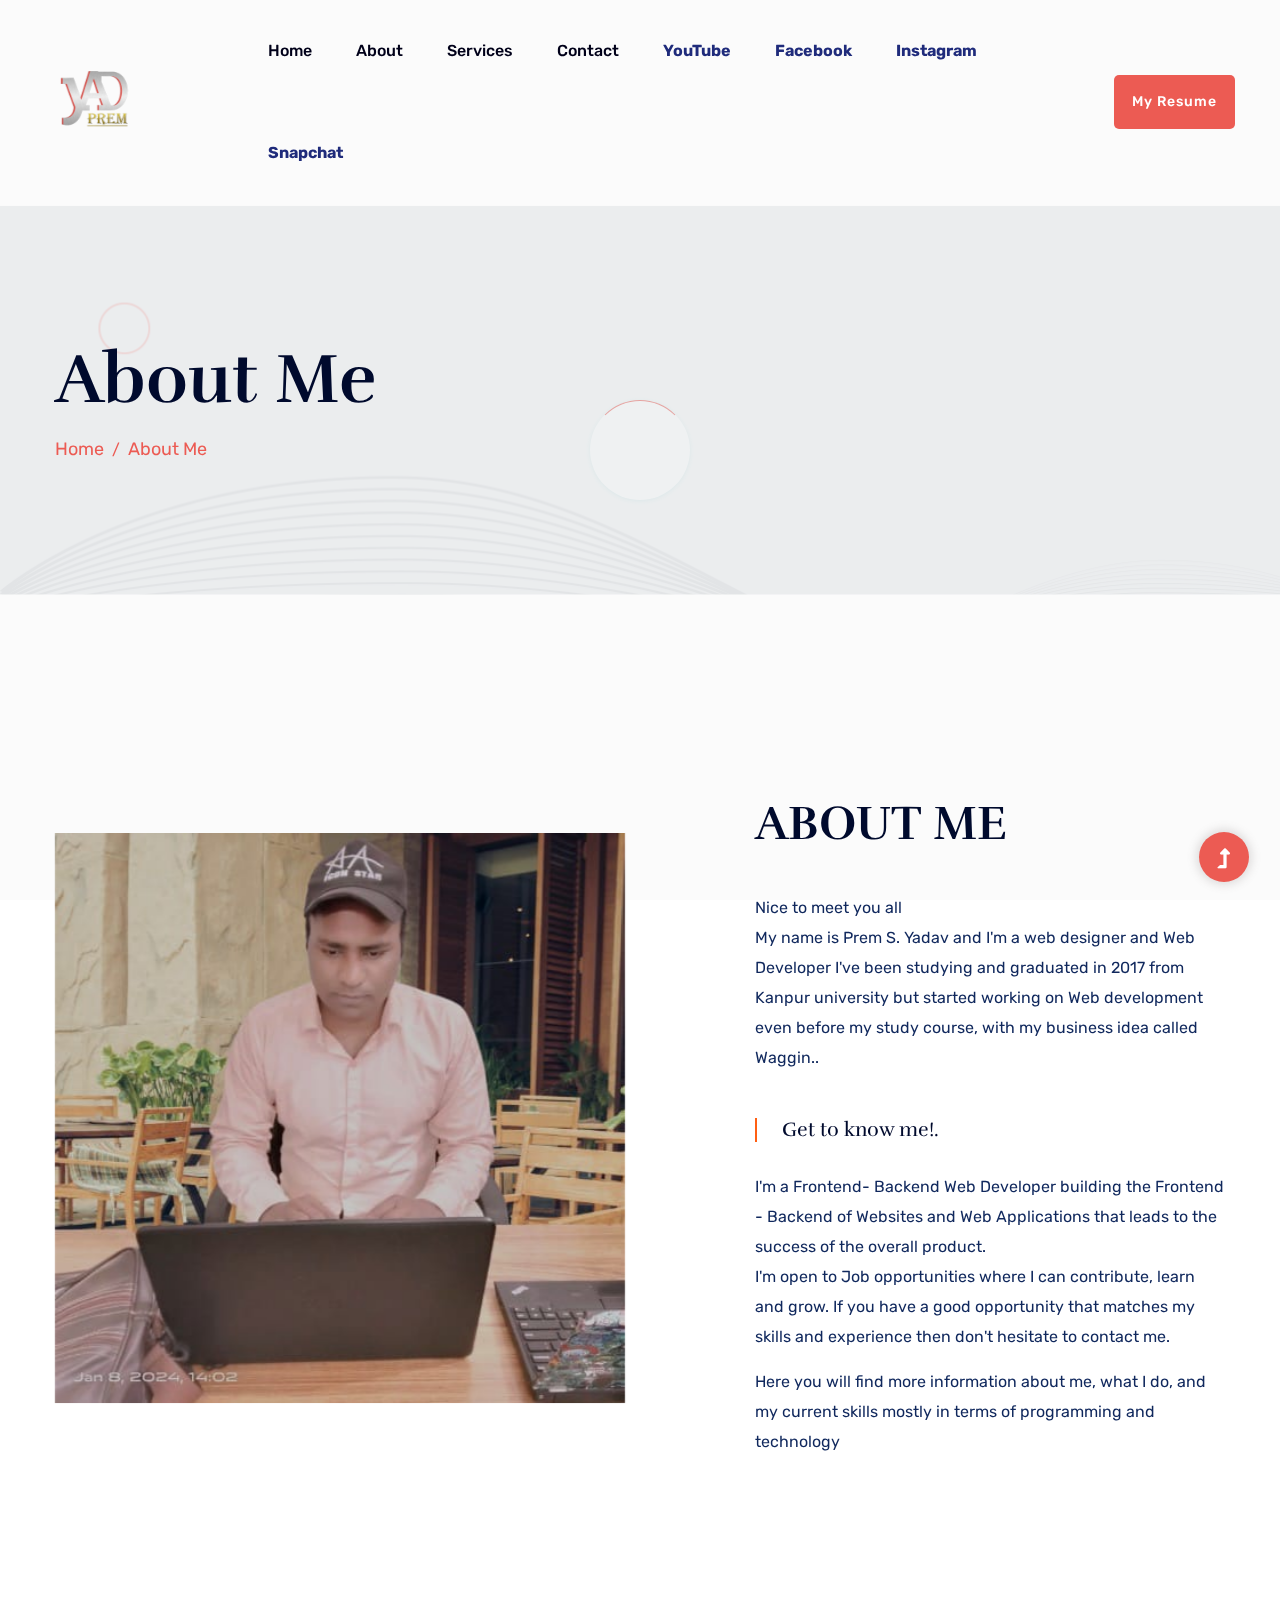
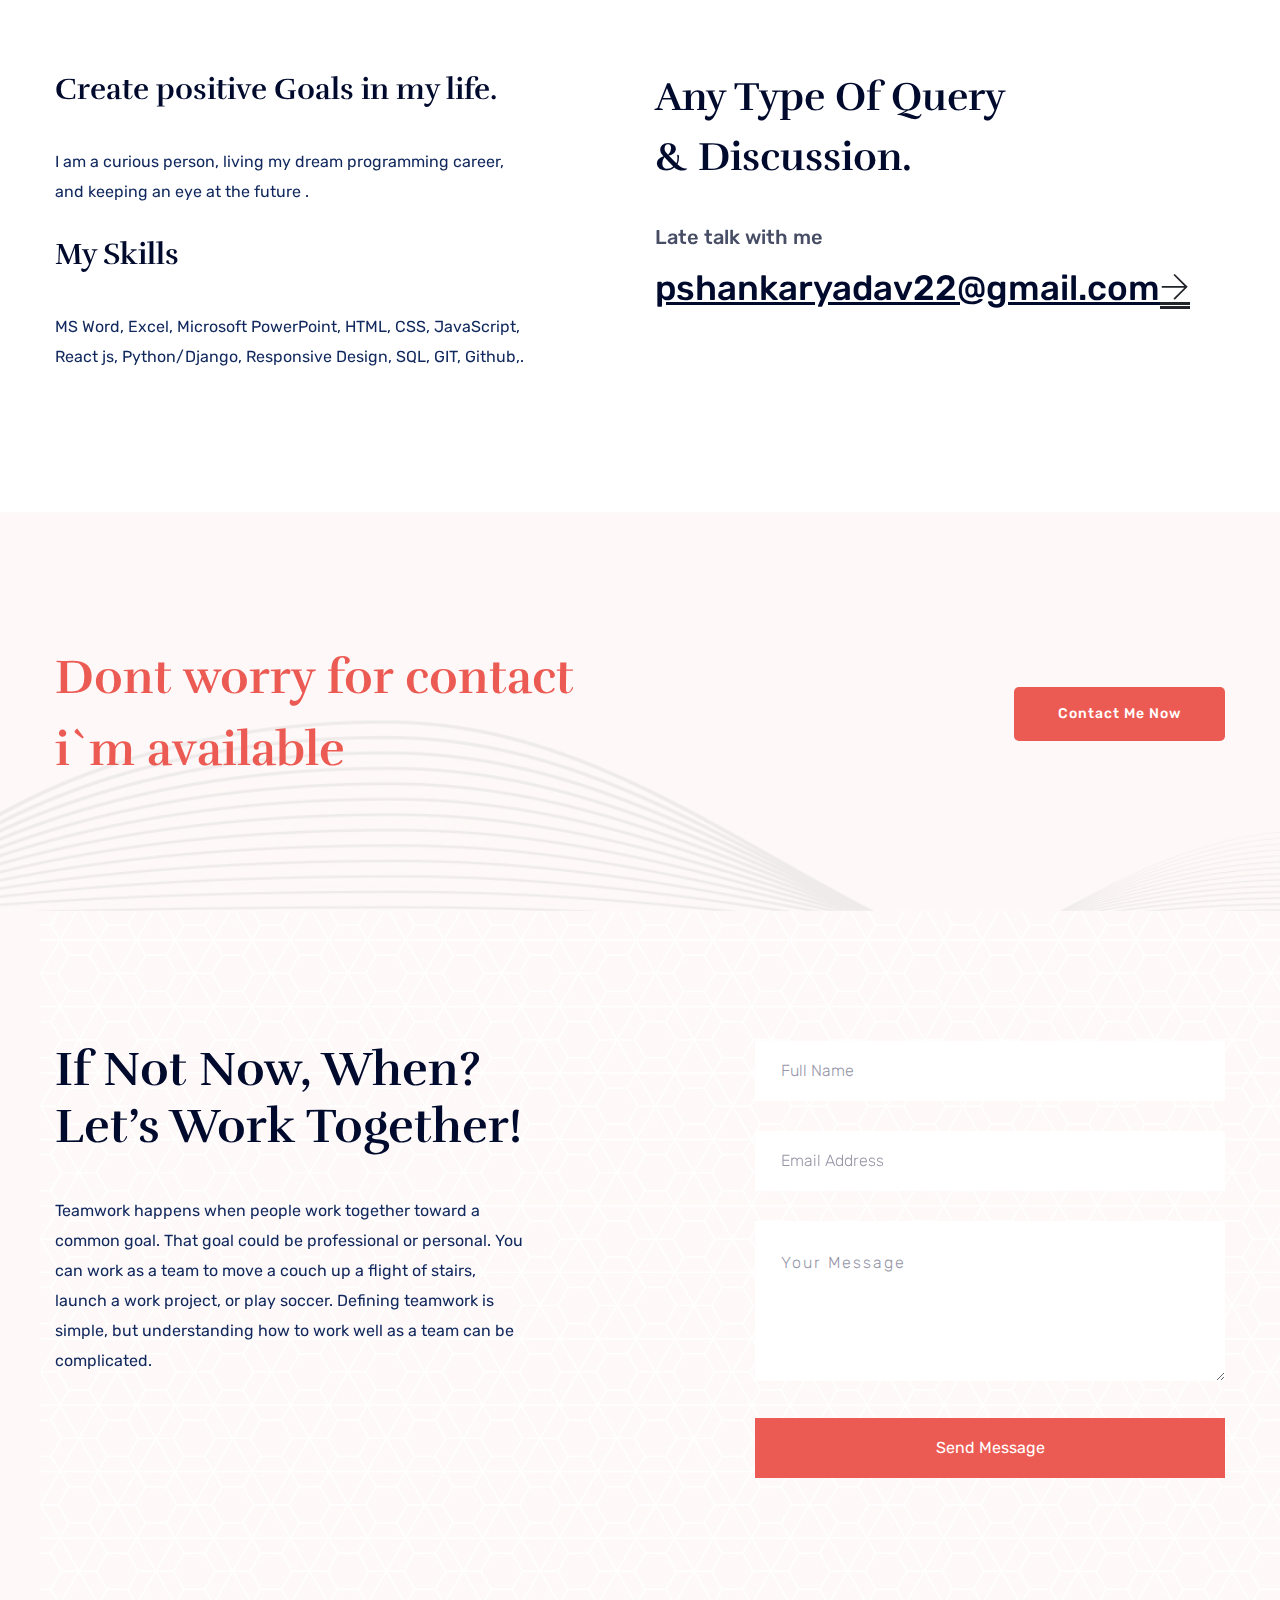
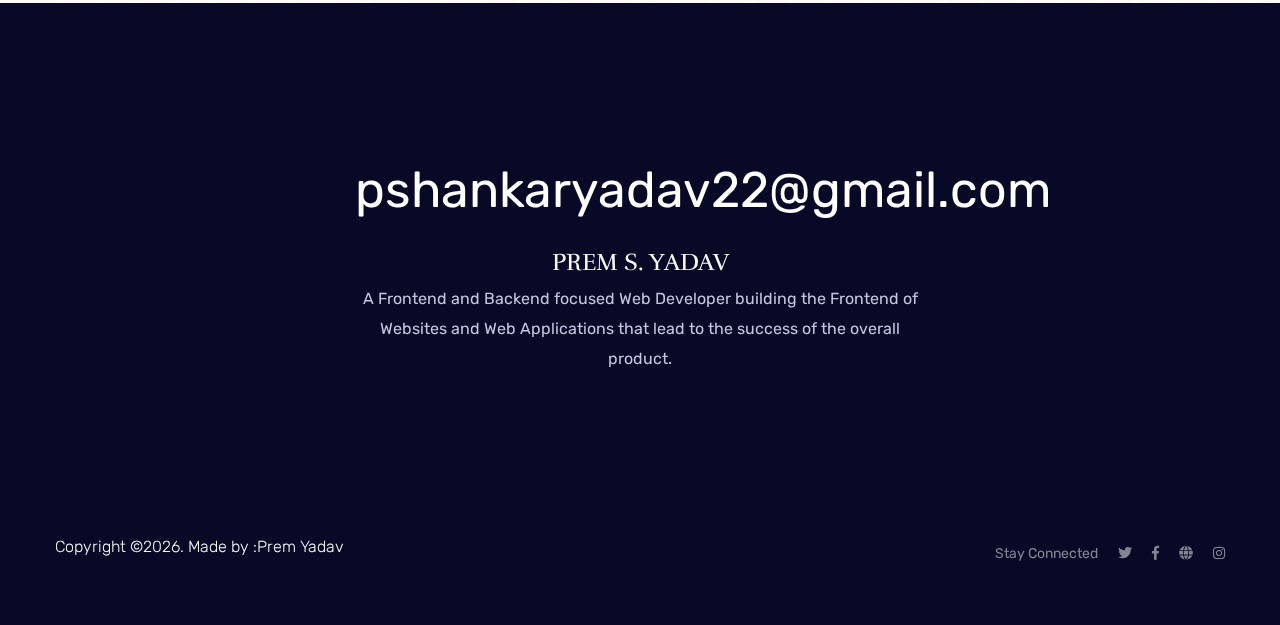
==== about.html @ 62d33bae "first commit" ====
<!doctype html>
<html class="no-js" lang="zxx">
    <head>
        <meta charset="utf-8">
        <meta http-equiv="x-ua-compatible" content="ie=edge">
        <title>Personal HTML-5 Template </title>
        <meta name="description" content="">
        <meta name="viewport" content="width=device-width, initial-scale=1">
        <link rel="manifest" href="site.webmanifest">
		<link rel="shortcut icon" type="image/x-icon" href="assets/img/favicon.ico">

		<!-- CSS here -->
            <link rel="stylesheet" href="assets/css/bootstrap.min.css">
            <link rel="stylesheet" href="assets/css/owl.carousel.min.css">
            <link rel="stylesheet" href="assets/css/slicknav.css">
            <link rel="stylesheet" href="assets/css/flaticon.css">
            <link rel="stylesheet" href="assets/css/animate.min.css">
            <link rel="stylesheet" href="assets/css/magnific-popup.css">
            <link rel="stylesheet" href="assets/css/fontawesome-all.min.css">
            <link rel="stylesheet" href="assets/css/themify-icons.css">
            <link rel="stylesheet" href="assets/css/slick.css">
            <link rel="stylesheet" href="assets/css/nice-select.css">
            <link rel="stylesheet" href="assets/css/style.css">
   </head>

   <body>
    <!-- Preloader Start -->
    <div id="preloader-active">
        <div class="preloader d-flex align-items-center justify-content-center">
            <div class="preloader-inner position-relative">
                <div class="preloader-circle"></div>
                <div class="preloader-img pere-text">
                    <img src="assets/img/logo/loder.jpg" alt="">
                </div>
            </div>
        </div>
    </div>
      <!-- Preloader Start -->
      <header>
        <!-- Header Start -->
        <div class="header-area ">
                <div class="main-header">
                    <div class="container-fluid">
                        <div class="row align-items-center">
                            <!-- Logo -->
                            <div class="col-xl-2 col-lg-2 col-md-1">
                                <div class="logo">
                                    <a href="index.html"><img src="images/prem-logo.png" alt="" width="100"></a>
                                </div>
                            </div>
                            <div class="col-xl-10 col-lg-10 col-md-10">
                                <div class="menu-main d-flex align-items-center justify-content-end">
                                    <!-- Main-menu -->
                                    <div class="main-menu f-right d-none d-lg-block">
                                        <nav> 
                                            <ul id="navigation">
                                                <li><a href="index.html">Home</a></li>
                                                <li><a href="about.html">About</a></li>
                                                <li><a href="services.html">Services</a></li>
                                                <li><a href="contact.html">Contact</a></li>
                                                <li><a href="https://youtube.com/@PremYadav-py?si=MRRaaraehz4P43P7"><b>YouTube</b></a></li>
                                                <li><a href="https://www.facebook.com/profile.php?id=61555382610479&mibextid=9R9pXO"><b>Facebook</b></a></li>
                                                <li><a href="https://www.instagram.com/reel/C1lYxbCSLI7/?utm_source=ig_web_button_share_sheet&igsh=MzRlODBiNWFlZA=="><b>Instagram</b></a></li>
                                                <li><a href="https://www.snapchat.com/add/premdeveloper57?share_id=yxV-kZdUsak&locale=en-US"><b>Snapchat</b></a></li>
                                            </ul>
                                        </nav>
                                    </div>
                                    <div class="header-right-btn f-right d-none d-xl-block ml-20">
                                        <a href="resume.html" class="btn header-btn">My Resume</a>
                                    </div>
                                </div>
                            </div>   
                            <!-- Mobile Menu -->
                            <div class="col-12">
                                <div class="mobile_menu d-block d-lg-none"></div>
                            </div>
                        </div>
                    </div>
                </div>
        </div>
        <!-- Header End -->
    </header>
    <main>

        <!-- Hero Start -->
        <div class="slider-area ">
            <div class="slider-height2 d-flex align-items-center">
                <div class="container">
                    <div class="row">
                        <div class="col-xl-12">
                            <div class="hero-cap">
                                <h2>About me</h2>
                                <nav aria-label="breadcrumb ">
                                    <ol class="breadcrumb">
                                    <li class="breadcrumb-item"><a href="index.html">Home</a></li>
                                    <li class="breadcrumb-item"><a href="#">About me</a></li> 
                                    </ol>
                                </nav>
                            </div>
                        </div>
                    </div>
                </div>
            </div>
        </div>
        <!-- Hero End -->
        <!-- About Me Start -->
        <div class="about-me pb-top">
            <div class="container">
                <div class="row justify-content-between align-items-center">
                    <div class="col-lg-6 col-md-6">
                        <div class="about-me-img mb-30">
                            <img src="images/prem-profile.jpg" alt="">
                        </div>
                    </div>
                    <div class="col-lg-5 col-md-6">
                        <div class="about-me-caption">
                            <h2>ABOUT ME</h2> 
                            <p class="pb-30">Nice to meet you all <BR>
                                My name is Prem S. Yadav and I'm a web designer and Web Developer
                                I've been studying and graduated in 2017 from Kanpur university but started
                                working on Web development even before my study course, with my business idea called Waggin..</p>
                            <h5>Get to know me!.</h5>
                            <p>I'm a Frontend- Backend Web Developer building the Frontend - Backend of Websites and Web Applications that leads to the success of 
                                the overall product.<br>
                                I'm open to Job opportunities where I can contribute, learn and grow. If you have a good 
                                opportunity that matches my skills and experience then don't hesitate to contact me.</p>

                                <p>Here you will find more information about me, what I do,
                                     and my current skills mostly in terms of programming and technology</p>


                        </div>
                    </div>
                </div>
            </div>
        </div>
        <!-- About Me End -->
        <!-- About Area start -->
        <section class="about-area section-paddingt30">
            <div class="container">
                <div class="row ">
                    <div class="col-lg-5">
                        <div class="about-caption mb-50">
                            <h3>Create positive Goals in my life.</h3>
                            <p class="pera1">I am a curious person, living my dream programming career, and keeping an eye at the future .</p>

                            <h3>My Skills</h3>
                            <p>MS Word, Excel, Microsoft PowerPoint, HTML, CSS, JavaScript, React js, Python/Django, Responsive Design, SQL,  GIT, Github,. </p>
                        </div>
                    </div>
                    <div class="col-lg-5 offset-lg-1">
                        <div class="about-caption2">
                            <h3>Any Type Of Query<br> & Discussion.</h3>
                            <p>Late talk with me</p>
                           <div class="send-cv">
                                <a href="#">pshankaryadav22@gmail.com</a>
                                <i class="ti-arrow-right"></i>
                           </div>
                        </div>
                    </div>
                </div>
            </div>
        </section>
        <!-- About Area End -->
        <!-- Want To Work Start -->
        <section class="wantToWork-area w-padding2">
            <div class="container">
                <div class="row align-items-center justify-content-between">
                    <div class="col-xl-6 col-lg-8 col-md-8">
                        <div class="wantToWork-caption wantToWork-caption2">
                            <h2>Dont worry for contact i`m available</h2>
                        </div>
                    </div>
                    <div class="col-xl-2 col-lg-2 col-md-3">
                        <a href="contact.html" class="btn btn-black f-right">Contact Me Now</a>
                    </div>
                </div>
            </div>
        </section>
        
       
        <!-- Contact Info Start -->
        <div class="contact-info-area w-padding2" data-background="assets/img/gallery/section_bg04.jpg">
            <div class="container">
                <div class="row justify-content-between">
                    <div class="col-xl-5 col-lg-7">
                      <div class="contact-caption mb-50">
                        <h3>If Not Now, When? Let’s Work Together!</h3>
                        <p>Teamwork happens when people work together toward a common goal. That goal could be professional or personal.
                             You can work as a team to move a couch up a flight of stairs, launch a work project, or play soccer.
                             Defining teamwork is simple, but understanding how to work well as a team can be complicated.</p>
                      </div>
                    </div>
                    <div class="col-xl-5 col-lg-5">
                        <form action="#" class="contact-wrapper">
                            <input type="text" name="name" placeholder="Full Name">
                            <input type="email" name="email" placeholder="Email Address">
                            <textarea name="message" id="message" placeholder="Your Message"></textarea>
                            <button class="submit-btn2" type="submit">Send Message</button>
                        </form>
                    </div>
                </div>
            </div>
        </div>
        <!-- Contact Info End -->

    </main>
    <footer>
        <!-- Footer Start-->
        <div class="footer-area">
            <div class="container">
               <div class="footer-top footer-padding">
                   <div class="row justify-content-center">
                       <div class="col-lg-6">
                            <div class="footer-top-cap text-center">
                               
                                <span><a href="#">pshankaryadav22@gmail.com</a></span>
                                <h4 class="text-light">PREM S. YADAV </h4>
                                <p> A Frontend and Backend focused Web Developer building the Frontend of Websites
                                    and Web Applications that lead to the success of the overall product.</p>
                            </div>
                       </div>
                   </div>
               </div>
                <div class="footer-bottom">
                    <div class="row d-flex justify-content-between align-items-center">
                        <div class="col-xl-9 col-lg-8">
                            <div class="footer-copy-right text-light">
                                <p class="text-light"><!-- Link back to Colorlib can't be removed. Template is licensed under CC BY 3.0. -->
  Copyright &copy;<script>document.write(new Date().getFullYear());</script>. Made by :Prem Yadav
  <!-- Link back to Colorlib can't be removed. Template is licensed under CC BY 3.0. --></p>
                            </div>
                        </div>
                        <div class="col-xl-3 col-lg-4">
                            <!-- Footer Social -->
                            <div class="footer-social f-right">
                                <a>Stay Connected</a>
                                <a href="#"><i class="fab fa-twitter"></i></a>
                                <a href="#"><i class="fab fa-facebook-f"></i></a>
                                <a href="#"><i class="fas fa-globe"></i></a>
                                <a href="#"><i class="fab fa-instagram"></i></a>
                            </div>
                        </div>
                    </div>
               </div>
            </div>
        </div>
        <!-- Footer End-->
    </footer>
    <!-- Scroll Up -->
    <div id="back-top" >
        <a title="Go to Top" href="#"> <i class="fas fa-level-up-alt"></i></a>
    </div>


    <!-- JS here -->
		<!-- All JS Custom Plugins Link Here here -->
        <script src="./assets/js/vendor/modernizr-3.5.0.min.js"></script>
		<!-- Jquery, Popper, Bootstrap -->
		<script src="./assets/js/vendor/jquery-1.12.4.min.js"></script>
        <script src="./assets/js/popper.min.js"></script>
        <script src="./assets/js/bootstrap.min.js"></script>
	    <!-- Jquery Mobile Menu -->
        <script src="./assets/js/jquery.slicknav.min.js"></script>

		<!-- Jquery Slick , Owl-Carousel Plugins -->
        <script src="./assets/js/owl.carousel.min.js"></script>
        <script src="./assets/js/slick.min.js"></script>
		<!-- One Page, Animated-HeadLin -->
        <script src="./assets/js/wow.min.js"></script>
		<script src="./assets/js/animated.headline.js"></script>
        <script src="./assets/js/jquery.magnific-popup.js"></script>

		<!-- Nice-select, sticky -->
        <script src="./assets/js/jquery.nice-select.min.js"></script>
		<script src="./assets/js/jquery.sticky.js"></script>
        
        <!-- contact js -->
        <script src="./assets/js/contact.js"></script>
        <script src="./assets/js/jquery.form.js"></script>
        <script src="./assets/js/jquery.validate.min.js"></script>
        <script src="./assets/js/mail-script.js"></script>
        <script src="./assets/js/jquery.ajaxchimp.min.js"></script>
        
		<!-- Jquery Plugins, main Jquery -->	
        <script src="./assets/js/plugins.js"></script>
        <script src="./assets/js/main.js"></script>
        
    </body>
</html>
---- assets/css/flaticon.css ----
/*
  	Flaticon icon font: Flaticon
  	Creation date: 30/03/2020 06:48
  	*/

@font-face {
  font-family: "Flaticon";
  src: url("../fonts/Flaticon.eot");
  src: url("../fonts/Flaticon.eot?#iefix") format("embedded-opentype"),
       url("../fonts/Flaticon.woff2") format("woff2"),
       url("../fonts/Flaticon.woff") format("woff"),
       url("../fonts/Flaticon.ttf") format("truetype"),
       url("../fonts/Flaticon.svg#Flaticon") format("svg");
  font-weight: normal;
  font-style: normal;
}

@media screen and (-webkit-min-device-pixel-ratio:0) {
  @font-face {
    font-family: "Flaticon";
    src: url("../fonts/Flaticon.svg#Flaticon") format("svg");
  }
}

[class^="flaticon-"]:before, [class*=" flaticon-"]:before,
[class^="flaticon-"]:after, [class*=" flaticon-"]:after {   
  font-family: Flaticon;
font-style: normal;
}

.flaticon-pen:before { content: "\f100"; }
.flaticon-speaker:before { content: "\f101"; }
.flaticon-portfolio:before { content: "\f102"; }
---- assets/css/themify-icons.css ----
@font-face {
	font-family: 'themify';
	src:url('../fonts/themify.eot?-fvbane');


	src:url('../fonts/themify.eot?#iefix-fvbane') format('embedded-opentype'),
		url('../fonts/themify.woff?-fvbane') format('woff'),
		url('../fonts/themify.ttf?-fvbane') format('truetype'),
		url('../fonts/themify.svg?-fvbane#themify') format('svg');
	font-weight: normal;
	font-style: normal;
}

[class^="ti-"], [class*=" ti-"] {
	font-family: 'themify';
	speak: none;
	font-style: normal;
	font-weight: normal;
	font-variant: normal;
	text-transform: none;
	line-height: 1;

	/* Better Font Rendering =========== */
	-webkit-font-smoothing: antialiased;
	-moz-osx-font-smoothing: grayscale;
}

.ti-wand:before {
	content: "\e600";
}
.ti-volume:before {
	content: "\e601";
}
.ti-user:before {
	content: "\e602";
}
.ti-unlock:before {
	content: "\e603";
}
.ti-unlink:before {
	content: "\e604";
}
.ti-trash:before {
	content: "\e605";
}
.ti-thought:before {
	content: "\e606";
}
.ti-target:before {
	content: "\e607";
}
.ti-tag:before {
	content: "\e608";
}
.ti-tablet:before {
	content: "\e609";
}
.ti-star:before {
	content: "\e60a";
}
.ti-spray:before {
	content: "\e60b";
}
.ti-signal:before {
	content: "\e60c";
}
.ti-shopping-cart:before {
	content: "\e60d";
}
.ti-shopping-cart-full:before {
	content: "\e60e";
}
.ti-settings:before {
	content: "\e60f";
}
.ti-search:before {
	content: "\e610";
}
.ti-zoom-in:before {
	content: "\e611";
}
.ti-zoom-out:before {
	content: "\e612";
}
.ti-cut:before {
	content: "\e613";
}
.ti-ruler:before {
	content: "\e614";
}
.ti-ruler-pencil:before {
	content: "\e615";
}
.ti-ruler-alt:before {
	content: "\e616";
}
.ti-bookmark:before {
	content: "\e617";
}
.ti-bookmark-alt:before {
	content: "\e618";
}
.ti-reload:before {
	content: "\e619";
}
.ti-plus:before {
	content: "\e61a";
}
.ti-pin:before {
	content: "\e61b";
}
.ti-pencil:before {
	content: "\e61c";
}
.ti-pencil-alt:before {
	content: "\e61d";
}
.ti-paint-roller:before {
	content: "\e61e";
}
.ti-paint-bucket:before {
	content: "\e61f";
}
.ti-na:before {
	content: "\e620";
}
.ti-mobile:before {
	content: "\e621";
}
.ti-minus:before {
	content: "\e622";
}
.ti-medall:before {
	content: "\e623";
}
.ti-medall-alt:before {
	content: "\e624";
}
.ti-marker:before {
	content: "\e625";
}
.ti-marker-alt:before {
	content: "\e626";
}
.ti-arrow-up:before {
	content: "\e627";
}
.ti-arrow-right:before {
	content: "\e628";
}
.ti-arrow-left:before {
	content: "\e629";
}
.ti-arrow-down:before {
	content: "\e62a";
}
.ti-lock:before {
	content: "\e62b";
}
.ti-location-arrow:before {
	content: "\e62c";
}
.ti-link:before {
	content: "\e62d";
}
.ti-layout:before {
	content: "\e62e";
}
.ti-layers:before {
	content: "\e62f";
}
.ti-layers-alt:before {
	content: "\e630";
}
.ti-key:before {
	content: "\e631";
}
.ti-import:before {
	content: "\e632";
}
.ti-image:before {
	content: "\e633";
}
.ti-heart:before {
	content: "\e634";
}
.ti-heart-broken:before {
	content: "\e635";
}
.ti-hand-stop:before {
	content: "\e636";
}
.ti-hand-open:before {
	content: "\e637";
}
.ti-hand-drag:before {
	content: "\e638";
}
.ti-folder:before {
	content: "\e639";
}
.ti-flag:before {
	content: "\e63a";
}
.ti-flag-alt:before {
	content: "\e63b";
}
.ti-flag-alt-2:before {
	content: "\e63c";
}
.ti-eye:before {
	content: "\e63d";
}
.ti-export:before {
	content: "\e63e";
}
.ti-exchange-vertical:before {
	content: "\e63f";
}
.ti-desktop:before {
	content: "\e640";
}
.ti-cup:before {
	content: "\e641";
}
.ti-crown:before {
	content: "\e642";
}
.ti-comments:before {
	content: "\e643";
}
.ti-comment:before {
	content: "\e644";
}
.ti-comment-alt:before {
	content: "\e645";
}
.ti-close:before {
	content: "\e646";
}
.ti-clip:before {
	content: "\e647";
}
.ti-angle-up:before {
	content: "\e648";
}
.ti-angle-right:before {
	content: "\e649";
}
.ti-angle-left:before {
	content: "\e64a";
}
.ti-angle-down:before {
	content: "\e64b";
}
.ti-check:before {
	content: "\e64c";
}
.ti-check-box:before {
	content: "\e64d";
}
.ti-camera:before {
	content: "\e64e";
}
.ti-announcement:before {
	content: "\e64f";
}
.ti-brush:before {
	content: "\e650";
}
.ti-briefcase:before {
	content: "\e651";
}
.ti-bolt:before {
	content: "\e652";
}
.ti-bolt-alt:before {
	content: "\e653";
}
.ti-blackboard:before {
	content: "\e654";
}
.ti-bag:before {
	content: "\e655";
}
.ti-move:before {
	content: "\e656";
}
.ti-arrows-vertical:before {
	content: "\e657";
}
.ti-arrows-horizontal:before {
	content: "\e658";
}
.ti-fullscreen:before {
	content: "\e659";
}
.ti-arrow-top-right:before {
	content: "\e65a";
}
.ti-arrow-top-left:before {
	content: "\e65b";
}
.ti-arrow-circle-up:before {
	content: "\e65c";
}
.ti-arrow-circle-right:before {
	content: "\e65d";
}
.ti-arrow-circle-left:before {
	content: "\e65e";
}
.ti-arrow-circle-down:before {
	content: "\e65f";
}
.ti-angle-double-up:before {
	content: "\e660";
}
.ti-angle-double-right:before {
	content: "\e661";
}
.ti-angle-double-left:before {
	content: "\e662";
}
.ti-angle-double-down:before {
	content: "\e663";
}
.ti-zip:before {
	content: "\e664";
}
.ti-world:before {
	content: "\e665";
}
.ti-wheelchair:before {
	content: "\e666";
}
.ti-view-list:before {
	content: "\e667";
}
.ti-view-list-alt:before {
	content: "\e668";
}
.ti-view-grid:before {
	content: "\e669";
}
.ti-uppercase:before {
	content: "\e66a";
}
.ti-upload:before {
	content: "\e66b";
}
.ti-underline:before {
	content: "\e66c";
}
.ti-truck:before {
	content: "\e66d";
}
.ti-timer:before {
	content: "\e66e";
}
.ti-ticket:before {
	content: "\e66f";
}
.ti-thumb-up:before {
	content: "\e670";
}
.ti-thumb-down:before {
	content: "\e671";
}
.ti-text:before {
	content: "\e672";
}
.ti-stats-up:before {
	content: "\e673";
}
.ti-stats-down:before {
	content: "\e674";
}
.ti-split-v:before {
	content: "\e675";
}
.ti-split-h:before {
	content: "\e676";
}
.ti-smallcap:before {
	content: "\e677";
}
.ti-shine:before {
	content: "\e678";
}
.ti-shift-right:before {
	content: "\e679";
}
.ti-shift-left:before {
	content: "\e67a";
}
.ti-shield:before {
	content: "\e67b";
}
.ti-notepad:before {
	content: "\e67c";
}
.ti-server:before {
	content: "\e67d";
}
.ti-quote-right:before {
	content: "\e67e";
}
.ti-quote-left:before {
	content: "\e67f";
}
.ti-pulse:before {
	content: "\e680";
}
.ti-printer:before {
	content: "\e681";
}
.ti-power-off:before {
	content: "\e682";
}
.ti-plug:before {
	content: "\e683";
}
.ti-pie-chart:before {
	content: "\e684";
}
.ti-paragraph:before {
	content: "\e685";
}
.ti-panel:before {
	content: "\e686";
}
.ti-package:before {
	content: "\e687";
}
.ti-music:before {
	content: "\e688";
}
.ti-music-alt:before {
	content: "\e689";
}
.ti-mouse:before {
	content: "\e68a";
}
.ti-mouse-alt:before {
	content: "\e68b";
}
.ti-money:before {
	content: "\e68c";
}
.ti-microphone:before {
	content: "\e68d";
}
.ti-menu:before {
	content: "\e68e";
}
.ti-menu-alt:before {
	content: "\e68f";
}
.ti-map:before {
	content: "\e690";
}
.ti-map-alt:before {
	content: "\e691";
}
.ti-loop:before {
	content: "\e692";
}
.ti-location-pin:before {
	content: "\e693";
}
.ti-list:before {
	content: "\e694";
}
.ti-light-bulb:before {
	content: "\e695";
}
.ti-Italic:before {
	content: "\e696";
}
.ti-info:before {
	content: "\e697";
}
.ti-infinite:before {
	content: "\e698";
}
.ti-id-badge:before {
	content: "\e699";
}
.ti-hummer:before {
	content: "\e69a";
}
.ti-home:before {
	content: "\e69b";
}
.ti-help:before {
	content: "\e69c";
}
.ti-headphone:before {
	content: "\e69d";
}
.ti-harddrives:before {
	content: "\e69e";
}
.ti-harddrive:before {
	content: "\e69f";
}
.ti-gift:before {
	content: "\e6a0";
}
.ti-game:before {
	content: "\e6a1";
}
.ti-filter:before {
	content: "\e6a2";
}
.ti-files:before {
	content: "\e6a3";
}
.ti-file:before {
	content: "\e6a4";
}
.ti-eraser:before {
	content: "\e6a5";
}
.ti-envelope:before {
	content: "\e6a6";
}
.ti-download:before {
	content: "\e6a7";
}
.ti-direction:before {
	content: "\e6a8";
}
.ti-direction-alt:before {
	content: "\e6a9";
}
.ti-dashboard:before {
	content: "\e6aa";
}
.ti-control-stop:before {
	content: "\e6ab";
}
.ti-control-shuffle:before {
	content: "\e6ac";
}
.ti-control-play:before {
	content: "\e6ad";
}
.ti-control-pause:before {
	content: "\e6ae";
}
.ti-control-forward:before {
	content: "\e6af";
}
.ti-control-backward:before {
	content: "\e6b0";
}
.ti-cloud:before {
	content: "\e6b1";
}
.ti-cloud-up:before {
	content: "\e6b2";
}
.ti-cloud-down:before {
	content: "\e6b3";
}
.ti-clipboard:before {
	content: "\e6b4";
}
.ti-car:before {
	content: "\e6b5";
}
.ti-calendar:before {
	content: "\e6b6";
}
.ti-book:before {
	content: "\e6b7";
}
.ti-bell:before {
	content: "\e6b8";
}
.ti-basketball:before {
	content: "\e6b9";
}
.ti-bar-chart:before {
	content: "\e6ba";
}
.ti-bar-chart-alt:before {
	content: "\e6bb";
}
.ti-back-right:before {
	content: "\e6bc";
}
.ti-back-left:before {
	content: "\e6bd";
}
.ti-arrows-corner:before {
	content: "\e6be";
}
.ti-archive:before {
	content: "\e6bf";
}
.ti-anchor:before {
	content: "\e6c0";
}
.ti-align-right:before {
	content: "\e6c1";
}
.ti-align-left:before {
	content: "\e6c2";
}
.ti-align-justify:before {
	content: "\e6c3";
}
.ti-align-center:before {
	content: "\e6c4";
}
.ti-alert:before {
	content: "\e6c5";
}
.ti-alarm-clock:before {
	content: "\e6c6";
}
.ti-agenda:before {
	content: "\e6c7";
}
.ti-write:before {
	content: "\e6c8";
}
.ti-window:before {
	content: "\e6c9";
}
.ti-widgetized:before {
	content: "\e6ca";
}
.ti-widget:before {
	content: "\e6cb";
}
.ti-widget-alt:before {
	content: "\e6cc";
}
.ti-wallet:before {
	content: "\e6cd";
}
.ti-video-clapper:before {
	content: "\e6ce";
}
.ti-video-camera:before {
	content: "\e6cf";
}
.ti-vector:before {
	content: "\e6d0";
}
.ti-themify-logo:before {
	content: "\e6d1";
}
.ti-themify-favicon:before {
	content: "\e6d2";
}
.ti-themify-favicon-alt:before {
	content: "\e6d3";
}
.ti-support:before {
	content: "\e6d4";
}
.ti-stamp:before {
	content: "\e6d5";
}
.ti-split-v-alt:before {
	content: "\e6d6";
}
.ti-slice:before {
	content: "\e6d7";
}
.ti-shortcode:before {
	content: "\e6d8";
}
.ti-shift-right-alt:before {
	content: "\e6d9";
}
.ti-shift-left-alt:before {
	content: "\e6da";
}
.ti-ruler-alt-2:before {
	content: "\e6db";
}
.ti-receipt:before {
	content: "\e6dc";
}
.ti-pin2:before {
	content: "\e6dd";
}
.ti-pin-alt:before {
	content: "\e6de";
}
.ti-pencil-alt2:before {
	content: "\e6df";
}
.ti-palette:before {
	content: "\e6e0";
}
.ti-more:before {
	content: "\e6e1";
}
.ti-more-alt:before {
	content: "\e6e2";
}
.ti-microphone-alt:before {
	content: "\e6e3";
}
.ti-magnet:before {
	content: "\e6e4";
}
.ti-line-double:before {
	content: "\e6e5";
}
.ti-line-dotted:before {
	content: "\e6e6";
}
.ti-line-dashed:before {
	content: "\e6e7";
}
.ti-layout-width-full:before {
	content: "\e6e8";
}
.ti-layout-width-default:before {
	content: "\e6e9";
}
.ti-layout-width-default-alt:before {
	content: "\e6ea";
}
.ti-layout-tab:before {
	content: "\e6eb";
}
.ti-layout-tab-window:before {
	content: "\e6ec";
}
.ti-layout-tab-v:before {
	content: "\e6ed";
}
.ti-layout-tab-min:before {
	content: "\e6ee";
}
.ti-layout-slider:before {
	content: "\e6ef";
}
.ti-layout-slider-alt:before {
	content: "\e6f0";
}
.ti-layout-sidebar-right:before {
	content: "\e6f1";
}
.ti-layout-sidebar-none:before {
	content: "\e6f2";
}
.ti-layout-sidebar-left:before {
	content: "\e6f3";
}
.ti-layout-placeholder:before {
	content: "\e6f4";
}
.ti-layout-menu:before {
	content: "\e6f5";
}
.ti-layout-menu-v:before {
	content: "\e6f6";
}
.ti-layout-menu-separated:before {
	content: "\e6f7";
}
.ti-layout-menu-full:before {
	content: "\e6f8";
}
.ti-layout-media-right-alt:before {
	content: "\e6f9";
}
.ti-layout-media-right:before {
	content: "\e6fa";
}
.ti-layout-media-overlay:before {
	content: "\e6fb";
}
.ti-layout-media-overlay-alt:before {
	content: "\e6fc";
}
.ti-layout-media-overlay-alt-2:before {
	content: "\e6fd";
}
.ti-layout-media-left-alt:before {
	content: "\e6fe";
}
.ti-layout-media-left:before {
	content: "\e6ff";
}
.ti-layout-media-center-alt:before {
	content: "\e700";
}
.ti-layout-media-center:before {
	content: "\e701";
}
.ti-layout-list-thumb:before {
	content: "\e702";
}
.ti-layout-list-thumb-alt:before {
	content: "\e703";
}
.ti-layout-list-post:before {
	content: "\e704";
}
.ti-layout-list-large-image:before {
	content: "\e705";
}
.ti-layout-line-solid:before {
	content: "\e706";
}
.ti-layout-grid4:before {
	content: "\e707";
}
.ti-layout-grid3:before {
	content: "\e708";
}
.ti-layout-grid2:before {
	content: "\e709";
}
.ti-layout-grid2-thumb:before {
	content: "\e70a";
}
.ti-layout-cta-right:before {
	content: "\e70b";
}
.ti-layout-cta-left:before {
	content: "\e70c";
}
.ti-layout-cta-center:before {
	content: "\e70d";
}
.ti-layout-cta-btn-right:before {
	content: "\e70e";
}
.ti-layout-cta-btn-left:before {
	content: "\e70f";
}
.ti-layout-column4:before {
	content: "\e710";
}
.ti-layout-column3:before {
	content: "\e711";
}
.ti-layout-column2:before {
	content: "\e712";
}
.ti-layout-accordion-separated:before {
	content: "\e713";
}
.ti-layout-accordion-merged:before {
	content: "\e714";
}
.ti-layout-accordion-list:before {
	content: "\e715";
}
.ti-ink-pen:before {
	content: "\e716";
}
.ti-info-alt:before {
	content: "\e717";
}
.ti-help-alt:before {
	content: "\e718";
}
.ti-headphone-alt:before {
	content: "\e719";
}
.ti-hand-point-up:before {
	content: "\e71a";
}
.ti-hand-point-right:before {
	content: "\e71b";
}
.ti-hand-point-left:before {
	content: "\e71c";
}
.ti-hand-point-down:before {
	content: "\e71d";
}
.ti-gallery:before {
	content: "\e71e";
}
.ti-face-smile:before {
	content: "\e71f";
}
.ti-face-sad:before {
	content: "\e720";
}
.ti-credit-card:before {
	content: "\e721";
}
.ti-control-skip-forward:before {
	content: "\e722";
}
.ti-control-skip-backward:before {
	content: "\e723";
}
.ti-control-record:before {
	content: "\e724";
}
.ti-control-eject:before {
	content: "\e725";
}
.ti-comments-smiley:before {
	content: "\e726";
}
.ti-brush-alt:before {
	content: "\e727";
}
.ti-youtube:before {
	content: "\e728";
}
.ti-vimeo:before {
	content: "\e729";
}
.ti-twitter:before {
	content: "\e72a";
}
.ti-time:before {
	content: "\e72b";
}
.ti-tumblr:before {
	content: "\e72c";
}
.ti-skype:before {
	content: "\e72d";
}
.ti-share:before {
	content: "\e72e";
}
.ti-share-alt:before {
	content: "\e72f";
}
.ti-rocket:before {
	content: "\e730";
}
.ti-pinterest:before {
	content: "\e731";
}
.ti-new-window:before {
	content: "\e732";
}
.ti-microsoft:before {
	content: "\e733";
}
.ti-list-ol:before {
	content: "\e734";
}
.ti-linkedin:before {
	content: "\e735";
}
.ti-layout-sidebar-2:before {
	content: "\e736";
}
.ti-layout-grid4-alt:before {
	content: "\e737";
}
.ti-layout-grid3-alt:before {
	content: "\e738";
}
.ti-layout-grid2-alt:before {
	content: "\e739";
}
.ti-layout-column4-alt:before {
	content: "\e73a";
}
.ti-layout-column3-alt:before {
	content: "\e73b";
}
.ti-layout-column2-alt:before {
	content: "\e73c";
}
.ti-instagram:before {
	content: "\e73d";
}
.ti-google:before {
	content: "\e73e";
}
.ti-github:before {
	content: "\e73f";
}
.ti-flickr:before {
	content: "\e740";
}
.ti-facebook:before {
	content: "\e741";
}
.ti-dropbox:before {
	content: "\e742";
}
.ti-dribbble:before {
	content: "\e743";
}
.ti-apple:before {
	content: "\e744";
}
.ti-android:before {
	content: "\e745";
}
.ti-save:before {
	content: "\e746";
}
.ti-save-alt:before {
	content: "\e747";
}
.ti-yahoo:before {
	content: "\e748";
}
.ti-wordpress:before {
	content: "\e749";
}
.ti-vimeo-alt:before {
	content: "\e74a";
}
.ti-twitter-alt:before {
	content: "\e74b";
}
.ti-tumblr-alt:before {
	content: "\e74c";
}
.ti-trello:before {
	content: "\e74d";
}
.ti-stack-overflow:before {
	content: "\e74e";
}
.ti-soundcloud:before {
	content: "\e74f";
}
.ti-sharethis:before {
	content: "\e750";
}
.ti-sharethis-alt:before {
	content: "\e751";
}
.ti-reddit:before {
	content: "\e752";
}
.ti-pinterest-alt:before {
	content: "\e753";
}
.ti-microsoft-alt:before {
	content: "\e754";
}
.ti-linux:before {
	content: "\e755";
}
.ti-jsfiddle:before {
	content: "\e756";
}
.ti-joomla:before {
	content: "\e757";
}
.ti-html5:before {
	content: "\e758";
}
.ti-flickr-alt:before {
	content: "\e759";
}
.ti-email:before {
	content: "\e75a";
}
.ti-drupal:before {
	content: "\e75b";
}
.ti-dropbox-alt:before {
	content: "\e75c";
}
.ti-css3:before {
	content: "\e75d";
}
.ti-rss:before {
	content: "\e75e";
}
.ti-rss-alt:before {
	content: "\e75f";
}
---- assets/css/nice-select.css ----
.nice-select {
  -webkit-tap-highlight-color: transparent;
  background-color: #fff;
  border-radius: 5px;
  border: solid 1px #e8e8e8;
  box-sizing: border-box;
  clear: both;
  cursor: pointer;
  display: block;
  float: left;
  font-family: inherit;
  font-size: 14px;
  font-weight: normal;
  height: 42px;
  line-height: 40px;
  outline: none;
  padding-left: 18px;
  padding-right: 30px;
  position: relative;
  text-align: left !important;
  -webkit-transition: all 0.2s ease-in-out;
  transition: all 0.2s ease-in-out;
  -webkit-user-select: none;
     -moz-user-select: none;
      -ms-user-select: none;
          user-select: none;
  white-space: nowrap;
  width: auto; }
  .nice-select:hover {
    border-color: #dbdbdb; }
  .nice-select:active, .nice-select.open, .nice-select:focus {
    border-color: #999; }
  .nice-select:after {
    border-bottom: 2px solid #999;
    border-right: 2px solid #999;
    content: '';
    display: block;
    height: 5px;
    margin-top: -4px;
    pointer-events: none;
    position: absolute;
    right: 12px;
    top: 50%;
    -webkit-transform-origin: 66% 66%;
        -ms-transform-origin: 66% 66%;
            transform-origin: 66% 66%;
    -webkit-transform: rotate(45deg);
        -ms-transform: rotate(45deg);
            transform: rotate(45deg);
    -webkit-transition: all 0.15s ease-in-out;
    transition: all 0.15s ease-in-out;
    width: 5px; }
  .nice-select.open:after {
    -webkit-transform: rotate(-135deg);
        -ms-transform: rotate(-135deg);
            transform: rotate(-135deg); }
  .nice-select.open .list {
    opacity: 1;
    pointer-events: auto;
    -webkit-transform: scale(1) translateY(0);
        -ms-transform: scale(1) translateY(0);
            transform: scale(1) translateY(0); }
  .nice-select.disabled {
    border-color: #ededed;
    color: #999;
    pointer-events: none; }
    .nice-select.disabled:after {
      border-color: #cccccc; }
  .nice-select.wide {
    width: 100%; }
    .nice-select.wide .list {
      left: 0 !important;
      right: 0 !important; }
  .nice-select.right {
    float: right; }
    .nice-select.right .list {
      left: auto;
      right: 0; }
  .nice-select.small {
    font-size: 12px;
    height: 36px;
    line-height: 34px; }
    .nice-select.small:after {
      height: 4px;
      width: 4px; }
    .nice-select.small .option {
      line-height: 34px;
      min-height: 34px; }
  .nice-select .list {
    background-color: #fff;
    border-radius: 5px;
    box-shadow: 0 0 0 1px rgba(68, 68, 68, 0.11);
    box-sizing: border-box;
    margin-top: 4px;
    opacity: 0;
    overflow: hidden;
    padding: 0;
    pointer-events: none;
    position: absolute;
    top: 100%;
    left: 0;
    -webkit-transform-origin: 50% 0;
        -ms-transform-origin: 50% 0;
            transform-origin: 50% 0;
    -webkit-transform: scale(0.75) translateY(-21px);
        -ms-transform: scale(0.75) translateY(-21px);
            transform: scale(0.75) translateY(-21px);
    -webkit-transition: all 0.2s cubic-bezier(0.5, 0, 0, 1.25), opacity 0.15s ease-out;
    transition: all 0.2s cubic-bezier(0.5, 0, 0, 1.25), opacity 0.15s ease-out;
    z-index: 9; }
    .nice-select .list:hover .option:not(:hover) {
      background-color: transparent !important; }
  .nice-select .option {
    cursor: pointer;
    font-weight: 400;
    line-height: 40px;
    list-style: none;
    min-height: 40px;
    outline: none;
    padding-left: 18px;
    padding-right: 29px;
    text-align: left;
    -webkit-transition: all 0.2s;
    transition: all 0.2s; }
    .nice-select .option:hover, .nice-select .option.focus, .nice-select .option.selected.focus {
      background-color: #f6f6f6; }
    .nice-select .option.selected {
      font-weight: bold; }
    .nice-select .option.disabled {
      background-color: transparent;
      color: #999;
      cursor: default; }

.no-csspointerevents .nice-select .list {
  display: none; }

.no-csspointerevents .nice-select.open .list {
  display: block; }
---- assets/css/style.css ----
@import url("https://fonts.googleapis.com/css?family=Rubik:300,400,500,700,900|Rufina:400,700&display=swap");.white-bg{background:#ffffff}.gray-bg{background:#f5f5f5}.gray-bg{background:#f7f7fd}.white-bg{background:#fff}.black-bg{background:#16161a}.theme-bg{background:hsl(3, 80%, 63%)}.brand-bg{background:#f1f4fa}.testimonial-bg{background:#f9fafc}.white-color{color:#fff}.black-color{color:#16161a}.theme-color{color:#ec5b53}.boxed-btn{background:#fff;color:#ec5b53 !important;display:inline-block;padding:18px 44px;font-family:"Rufina",serif;font-size:14px;font-weight:400;border:0;border:1px solid #ec5b53;letter-spacing:3px;text-align:center;color:#ec5b53;text-transform:uppercase;cursor:pointer}.boxed-btn:hover{background:#ec5b53;color:#fff !important;border:1px solid #ec5b53}.boxed-btn:focus{outline:none}.boxed-btn.large-width{width:220px}[data-overlay]{position:relative;background-size:cover;background-repeat:no-repeat;background-position:center center}[data-overlay]::before{position:absolute;left:0;top:0;right:0;bottom:0;content:""}[data-opacity="1"]::before{opacity:0.1}[data-opacity="2"]::before{opacity:0.2}[data-opacity="3"]::before{opacity:0.3}[data-opacity="4"]::before{opacity:0.4}[data-opacity="5"]::before{opacity:0.5}[data-opacity="6"]::before{opacity:0.6}[data-opacity="7"]::before{opacity:0.7}[data-opacity="8"]::before{opacity:0.8}[data-opacity="9"]::before{opacity:0.9}body{font-family:"Rubik",sans-serif;font-weight:normal;font-style:normal}h1,h2,h3,h4,h5,h6{font-family:"Rufina",serif;color:#000a2d;margin-top:0px;font-style:normal;font-weight:500;text-transform:normal}p{font-family:"Rubik",sans-serif;color:#10285d;font-size:16px;line-height:30px;margin-bottom:15px;font-weight:normal}.bg-img-1{background-image:url(../img/slider/slider-img-1.jpg)}.bg-img-2{background-image:url(../img/background-img/bg-img-2.jpg)}.cta-bg-1{background-image:url(../img/background-img/bg-img-3.jpg)}.img{max-width:100%;-webkit-transition:all .3s ease-out 0s;-moz-transition:all .3s ease-out 0s;-ms-transition:all .3s ease-out 0s;-o-transition:all .3s ease-out 0s;transition:all .3s ease-out 0s}.f-left{float:left}.f-right{float:right}.fix{overflow:hidden}.clear{clear:both}a,.button{-webkit-transition:all .3s ease-out 0s;-moz-transition:all .3s ease-out 0s;-ms-transition:all .3s ease-out 0s;-o-transition:all .3s ease-out 0s;transition:all .3s ease-out 0s}a:focus,.button:focus{text-decoration:none;outline:none}a{color:#635c5c}a:hover{color:#fff}a:focus,a:hover,.portfolio-cat a:hover,.footer -menu li a:hover{text-decoration:none}a,button{color:#fff;outline:medium none}button:focus,input:focus,input:focus,textarea,textarea:focus{outline:0}.uppercase{text-transform:uppercase}input:focus::-moz-placeholder{opacity:0;-webkit-transition:.4s;-o-transition:.4s;transition:.4s}.capitalize{text-transform:capitalize}h1 a,h2 a,h3 a,h4 a,h5 a,h6 a{color:inherit}ul{margin:0px;padding:0px}li{list-style:none}hr{border-bottom:1px solid #eceff8;border-top:0 none;margin:30px 0;padding:0}.theme-overlay{position:relative}.theme-overlay::before{background:#1696e7 none repeat scroll 0 0;content:"";height:100%;left:0;opacity:0.6;position:absolute;top:0;width:100%}.overlay{position:relative;z-index:0}.overlay::before{position:absolute;content:"";top:0;left:0;width:100%;height:100%;z-index:-1}.overlay2{position:relative;z-index:0}.overlay2::before{position:absolute;content:"";background-color:#2E2200;top:0;left:0;width:100%;height:100%;z-index:-1;opacity:0.5}.section-padding{padding-top:120px;padding-bottom:120px}.separator{border-top:1px solid #f2f2f2}.mb-90{margin-bottom:90px}@media (max-width: 767px){.mb-90{margin-bottom:30px}}@media (min-width: 768px) and (max-width: 991px){.mb-90{margin-bottom:45px}}.owl-carousel .owl-nav div{background:rgba(255,255,255,0.8) none repeat scroll 0 0;height:40px;left:20px;line-height:40px;font-size:22px;color:#646464;opacity:1;visibility:visible;position:absolute;text-align:center;top:50%;transform:translateY(-50%);transition:all 0.3s ease 0s;width:40px}.owl-carousel .owl-nav div.owl-next{left:auto;right:-30px}.owl-carousel .owl-nav div.owl-next i{position:relative;right:0;top:1px}.owl-carousel .owl-nav div.owl-prev i{position:relative;right:1px;top:0px}.owl-carousel:hover .owl-nav div{opacity:1;visibility:visible}.owl-carousel:hover .owl-nav div:hover{color:#fff;background:#ff3500}.btn{background:#ec5b53;padding:27px 44px;text-transform:capitalize;font-family:"Rubik",sans-serif;color:#fff;cursor:pointer;display:inline-block;font-size:14px;border-radius:5px;-moz-user-select:none;font-weight:500;letter-spacing:1px;line-height:0;margin-bottom:0;margin:10px;cursor:pointer;transition:color 0.4s linear;position:relative;z-index:1;border:0;overflow:hidden;margin:0}.btn::before{content:"";position:absolute;left:0;top:0;width:101%;height:101%;background:#e44239;z-index:1;border-radius:5px;transition:transform 0.5s;transition-timing-function:ease;transform-origin:0 0;transition-timing-function:cubic-bezier(0.5, 1.6, 0.4, 0.7);transform:scaleX(0);border-radius:0}.btn:hover::before{transform:scaleX(1);color:#fff !important;z-index:-1}.btn.focus,.btn:focus{outline:0;box-shadow:none}.header-btn{padding:27px 18px}@media (max-width: 575px){.hero-btn{margin-bottom:20 !important}}@media (max-width: 575px){.btn.btn-black.f-right{float:left;margin-top:20px}}@media only screen and (min-width: 576px) and (max-width: 767px){.btn.btn-black.f-right{float:left;margin-top:20px}}.submit-btn2{background:#ec5b53;width:100%;height:60px;padding:10px 20px;border:0;color:#fff;text-transform:capitalize;cursor:pointer;font-size:16px;border-radius:0px}.border-btn{border:1px solid #e3c6c6;color:#464d65;background:none;border-radius:5px;text-transform:capitalize;padding:25px 57px;-moz-user-select:none;cursor:pointer;display:inline-block;font-size:14px;font-weight:500;letter-spacing:1px;margin-bottom:0;position:relative;transition:color 0.4s linear;position:relative;overflow:hidden;margin:0}@media (max-width: 575px){.border-btn{display:none}}.border-btn::before{border:1px solid transparent;content:"";position:absolute;left:0;top:0;width:101%;height:101%;background:#ec5b53;z-index:-1;transition:transform 0.5s;transition-timing-function:ease;transform-origin:0 0;transition-timing-function:cubic-bezier(0.5, 1.6, 0.4, 0.7);transform:scaleY(0);border-radius:0}.border-btn:hover::before{transform:scaleY(1);border:1px solid transparent}.breadcrumb>.active{color:#888}#scrollUp,#back-top{background:#ec5b53;height:50px;width:50px;right:31px;bottom:18px;position:fixed;color:#fff;font-size:20px;text-align:center;border-radius:50%;line-height:48px;border:2px solid transparent;box-shadow:0 0 10px 3px rgba(108,98,98,0.2)}@media (max-width: 575px){#scrollUp,#back-top{right:16px}}#scrollUp a i,#back-top a i{display:block;line-height:50px}#scrollUp:hover{color:#fff}.sticky-bar{left:0;margin:auto;position:fixed;top:0;width:100%;-webkit-box-shadow:0 10px 15px rgba(25,25,25,0.1);box-shadow:0 10px 15px rgba(25,25,25,0.1);z-index:9999;-webkit-animation:300ms ease-in-out 0s normal none 1 running fadeInDown;animation:300ms ease-in-out 0s normal none 1 running fadeInDown;-webkit-box-shadow:0 10px 15px rgba(25,25,25,0.1);background:#fff}.mt-5{margin-top:5px}.mt-10{margin-top:10px}.mt-15{margin-top:15px}.mt-20{margin-top:20px}.mt-25{margin-top:25px}.mt-30{margin-top:30px}.mt-35{margin-top:35px}.mt-40{margin-top:40px}.mt-45{margin-top:45px}.mt-50{margin-top:50px}.mt-55{margin-top:55px}.mt-60{margin-top:60px}.mt-65{margin-top:65px}.mt-70{margin-top:70px}.mt-75{margin-top:75px}.mt-80{margin-top:80px}.mt-85{margin-top:85px}.mt-90{margin-top:90px}.mt-95{margin-top:95px}.mt-100{margin-top:100px}.mt-105{margin-top:105px}.mt-110{margin-top:110px}.mt-115{margin-top:115px}.mt-120{margin-top:120px}.mt-125{margin-top:125px}.mt-130{margin-top:130px}.mt-135{margin-top:135px}.mt-140{margin-top:140px}.mt-145{margin-top:145px}.mt-150{margin-top:150px}.mt-155{margin-top:155px}.mt-160{margin-top:160px}.mt-165{margin-top:165px}.mt-170{margin-top:170px}.mt-175{margin-top:175px}.mt-180{margin-top:180px}.mt-185{margin-top:185px}.mt-190{margin-top:190px}.mt-195{margin-top:195px}.mt-200{margin-top:200px}.mb-5{margin-bottom:5px}.mb-10{margin-bottom:10px}.mb-15{margin-bottom:15px}.mb-20{margin-bottom:20px}.mb-25{margin-bottom:25px}.mb-30{margin-bottom:30px}.mb-35{margin-bottom:35px}.mb-40{margin-bottom:40px}.mb-45{margin-bottom:45px}.mb-50{margin-bottom:50px}.mb-55{margin-bottom:55px}.mb-60{margin-bottom:60px}.mb-65{margin-bottom:65px}.mb-70{margin-bottom:70px}.mb-75{margin-bottom:75px}.mb-80{margin-bottom:80px}.mb-85{margin-bottom:85px}.mb-90{margin-bottom:90px}.mb-95{margin-bottom:95px}.mb-100{margin-bottom:100px}.mb-105{margin-bottom:105px}.mb-110{margin-bottom:110px}.mb-115{margin-bottom:115px}.mb-120{margin-bottom:120px}.mb-125{margin-bottom:125px}.mb-130{margin-bottom:130px}.mb-135{margin-bottom:135px}.mb-140{margin-bottom:140px}.mb-145{margin-bottom:145px}.mb-150{margin-bottom:150px}.mb-155{margin-bottom:155px}.mb-160{margin-bottom:160px}.mb-165{margin-bottom:165px}.mb-170{margin-bottom:170px}.mb-175{margin-bottom:175px}.mb-180{margin-bottom:180px}.mb-185{margin-bottom:185px}.mb-190{margin-bottom:190px}.mb-195{margin-bottom:195px}.mb-200{margin-bottom:200px}.ml-5{margin-left:5px}.ml-10{margin-left:10px}.ml-15{margin-left:15px}.ml-20{margin-left:20px}.ml-25{margin-left:25px}.ml-30{margin-left:30px}.ml-35{margin-left:35px}.ml-40{margin-left:40px}.ml-45{margin-left:45px}.ml-50{margin-left:50px}.ml-55{margin-left:55px}.ml-60{margin-left:60px}.ml-65{margin-left:65px}.ml-70{margin-left:70px}.ml-75{margin-left:75px}.ml-80{margin-left:80px}.ml-85{margin-left:85px}.ml-90{margin-left:90px}.ml-95{margin-left:95px}.ml-100{margin-left:100px}.ml-105{margin-left:105px}.ml-110{margin-left:110px}.ml-115{margin-left:115px}.ml-120{margin-left:120px}.ml-125{margin-left:125px}.ml-130{margin-left:130px}.ml-135{margin-left:135px}.ml-140{margin-left:140px}.ml-145{margin-left:145px}.ml-150{margin-left:150px}.ml-155{margin-left:155px}.ml-160{margin-left:160px}.ml-165{margin-left:165px}.ml-170{margin-left:170px}.ml-175{margin-left:175px}.ml-180{margin-left:180px}.ml-185{margin-left:185px}.ml-190{margin-left:190px}.ml-195{margin-left:195px}.ml-200{margin-left:200px}.mr-5{margin-right:5px}.mr-10{margin-right:10px}.mr-15{margin-right:15px}.mr-20{margin-right:20px}.mr-25{margin-right:25px}.mr-30{margin-right:30px}.mr-35{margin-right:35px}.mr-40{margin-right:40px}.mr-45{margin-right:45px}.mr-50{margin-right:50px}.mr-55{margin-right:55px}.mr-60{margin-right:60px}.mr-65{margin-right:65px}.mr-70{margin-right:70px}.mr-75{margin-right:75px}.mr-80{margin-right:80px}.mr-85{margin-right:85px}.mr-90{margin-right:90px}.mr-95{margin-right:95px}.mr-100{margin-right:100px}.mr-105{margin-right:105px}.mr-110{margin-right:110px}.mr-115{margin-right:115px}.mr-120{margin-right:120px}.mr-125{margin-right:125px}.mr-130{margin-right:130px}.mr-135{margin-right:135px}.mr-140{margin-right:140px}.mr-145{margin-right:145px}.mr-150{margin-right:150px}.mr-155{margin-right:155px}.mr-160{margin-right:160px}.mr-165{margin-right:165px}.mr-170{margin-right:170px}.mr-175{margin-right:175px}.mr-180{margin-right:180px}.mr-185{margin-right:185px}.mr-190{margin-right:190px}.mr-195{margin-right:195px}.mr-200{margin-right:200px}.pt-5{padding-top:5px}.pt-10{padding-top:10px}.pt-15{padding-top:15px}.pt-20{padding-top:20px}.pt-25{padding-top:25px}.pt-30{padding-top:30px}.pt-35{padding-top:35px}.pt-40{padding-top:40px}.pt-45{padding-top:45px}.pt-50{padding-top:50px}.pt-55{padding-top:55px}.pt-60{padding-top:60px}.pt-65{padding-top:65px}.pt-70{padding-top:70px}.pt-75{padding-top:75px}.pt-80{padding-top:80px}.pt-85{padding-top:85px}.pt-90{padding-top:90px}.pt-95{padding-top:95px}.pt-100{padding-top:100px}.pt-105{padding-top:105px}.pt-110{padding-top:110px}.pt-115{padding-top:115px}.pt-120{padding-top:120px}.pt-125{padding-top:125px}.pt-130{padding-top:130px}.pt-135{padding-top:135px}.pt-140{padding-top:140px}.pt-145{padding-top:145px}.pt-150{padding-top:150px}.pt-155{padding-top:155px}.pt-160{padding-top:160px}.pt-165{padding-top:165px}.pt-170{padding-top:170px}.pt-175{padding-top:175px}.pt-180{padding-top:180px}.pt-185{padding-top:185px}.pt-190{padding-top:190px}.pt-195{padding-top:195px}.pt-200{padding-top:200px}.pt-260{padding-top:260px}.pb-5{padding-bottom:5px}.pb-10{padding-bottom:10px}.pb-15{padding-bottom:15px}.pb-20{padding-bottom:20px}.pb-25{padding-bottom:25px}.pb-30{padding-bottom:30px}.pb-35{padding-bottom:35px}.pb-40{padding-bottom:40px}.pb-45{padding-bottom:45px}.pb-50{padding-bottom:50px}.pb-55{padding-bottom:55px}.pb-60{padding-bottom:60px}.pb-65{padding-bottom:65px}.pb-70{padding-bottom:70px}.pb-75{padding-bottom:75px}.pb-80{padding-bottom:80px}.pb-85{padding-bottom:85px}.pb-90{padding-bottom:90px}.pb-95{padding-bottom:95px}.pb-100{padding-bottom:100px}.pb-105{padding-bottom:105px}.pb-110{padding-bottom:110px}.pb-115{padding-bottom:115px}.pb-120{padding-bottom:120px}.pb-125{padding-bottom:125px}.pb-130{padding-bottom:130px}.pb-135{padding-bottom:135px}.pb-140{padding-bottom:140px}.pb-145{padding-bottom:145px}.pb-150{padding-bottom:150px}.pb-155{padding-bottom:155px}.pb-160{padding-bottom:160px}.pb-165{padding-bottom:165px}.pb-170{padding-bottom:170px}.pb-175{padding-bottom:175px}.pb-180{padding-bottom:180px}.pb-185{padding-bottom:185px}.pb-190{padding-bottom:190px}.pb-195{padding-bottom:195px}.pb-200{padding-bottom:200px}.pl-5{padding-left:5px}.pl-10{padding-left:10px}.pl-15{padding-left:15px}.pl-20{padding-left:20px}.pl-25{padding-left:25px}.pl-30{padding-left:30px}.pl-35{padding-left:35px}.pl-40{padding-left:40px}.pl-45{padding-left:45px}.pl-50{padding-left:50px}.pl-55{padding-left:55px}.pl-60{padding-left:60px}.pl-65{padding-left:65px}.pl-70{padding-left:70px}.pl-75{padding-left:75px}.pl-80{padding-left:80px}.pl-85{padding-left:85px}.pl-90{padding-left:90px}.pl-95{padding-left:95px}.pl-100{padding-left:100px}.pl-105{padding-left:105px}.pl-110{padding-left:110px}.pl-115{padding-left:115px}.pl-120{padding-left:120px}.pl-125{padding-left:125px}.pl-130{padding-left:130px}.pl-135{padding-left:135px}.pl-140{padding-left:140px}.pl-145{padding-left:145px}.pl-150{padding-left:150px}.pl-155{padding-left:155px}.pl-160{padding-left:160px}.pl-165{padding-left:165px}.pl-170{padding-left:170px}.pl-175{padding-left:175px}.pl-180{padding-left:180px}.pl-185{padding-left:185px}.pl-190{padding-left:190px}.pl-195{padding-left:195px}.pl-200{padding-left:200px}.pr-5{padding-right:5px}.pr-10{padding-right:10px}.pr-15{padding-right:15px}.pr-20{padding-right:20px}.pr-25{padding-right:25px}.pr-30{padding-right:30px}.pr-35{padding-right:35px}.pr-40{padding-right:40px}.pr-45{padding-right:45px}.pr-50{padding-right:50px}.pr-55{padding-right:55px}.pr-60{padding-right:60px}.pr-65{padding-right:65px}.pr-70{padding-right:70px}.pr-75{padding-right:75px}.pr-80{padding-right:80px}.pr-85{padding-right:85px}.pr-90{padding-right:90px}.pr-95{padding-right:95px}.pr-100{padding-right:100px}.pr-105{padding-right:105px}.pr-110{padding-right:110px}.pr-115{padding-right:115px}.pr-120{padding-right:120px}.pr-125{padding-right:125px}.pr-130{padding-right:130px}.pr-135{padding-right:135px}.pr-140{padding-right:140px}.pr-145{padding-right:145px}.pr-150{padding-right:150px}.pr-155{padding-right:155px}.pr-160{padding-right:160px}.pr-165{padding-right:165px}.pr-170{padding-right:170px}.pr-175{padding-right:175px}.pr-180{padding-right:180px}.pr-185{padding-right:185px}.pr-190{padding-right:190px}.pr-195{padding-right:195px}.pr-200{padding-right:200px}.bounce-animate{animation-name:float-bob;animation-duration:2s;animation-iteration-count:infinite;-moz-animation-name:float-bob;-moz-animation-duration:2s;-moz-animation-iteration-count:infinite;-moz-animation-timing-function:linear;-ms-animation-name:float-bob;-ms-animation-duration:2s;-ms-animation-iteration-count:infinite;-ms-animation-timing-function:linear;-o-animation-name:float-bob;-o-animation-duration:2s;-o-animation-iteration-count:infinite;-o-animation-timing-function:linear}@-webkit-keyframes float-bob{0%{-webkit-transform:translateY(-20px);transform:translateY(-20px)}50%{-webkit-transform:translateY(-10px);transform:translateY(-10px)}100%{-webkit-transform:translateY(-20px);transform:translateY(-20px)}}.heartbeat{animation:heartbeat 1s infinite alternate}@-webkit-keyframes heartbeat{to{-webkit-transform:scale(1.03);transform:scale(1.03)}}.rotateme{-webkit-animation-name:rotateme;animation-name:rotateme;-webkit-animation-duration:30s;animation-duration:30s;-webkit-animation-iteration-count:infinite;animation-iteration-count:infinite;-webkit-animation-timing-function:linear;animation-timing-function:linear}@keyframes rotateme{from{-webkit-transform:rotate(0deg);transform:rotate(0deg)}to{-webkit-transform:rotate(360deg);transform:rotate(360deg)}}@-webkit-keyframes rotateme{from{-webkit-transform:rotate(0deg)}to{-webkit-transform:rotate(360deg)}}.preloader{background-color:#f7f7f7;width:100%;height:100%;position:fixed;top:0;left:0;right:0;bottom:0;z-index:999999;-webkit-transition:.6s;-o-transition:.6s;transition:.6s;margin:0 auto}.preloader .preloader-circle{width:100px;height:100px;position:relative;border-style:solid;border-width:1px;border-top-color:#ec5b53;border-bottom-color:transparent;border-left-color:transparent;border-right-color:transparent;z-index:10;border-radius:50%;-webkit-box-shadow:0 1px 5px 0 rgba(35,181,185,0.15);box-shadow:0 1px 5px 0 rgba(35,181,185,0.15);background-color:#fff;-webkit-animation:zoom 2000ms infinite ease;animation:zoom 2000ms infinite ease;-webkit-transition:.6s;-o-transition:.6s;transition:.6s}.preloader .preloader-circle2{border-top-color:#0078ff}.preloader .preloader-img{position:absolute;top:50%;z-index:200;left:0;right:0;margin:0 auto;text-align:center;display:inline-block;-webkit-transform:translateY(-50%);-ms-transform:translateY(-50%);transform:translateY(-50%);padding-top:6px;-webkit-transition:.6s;-o-transition:.6s;transition:.6s}.preloader .preloader-img img{max-width:55px}.preloader .pere-text strong{font-weight:800;color:#dca73a;text-transform:uppercase}@-webkit-keyframes zoom{0%{-webkit-transform:rotate(0deg);transform:rotate(0deg);-webkit-transition:.6s;-o-transition:.6s;transition:.6s}100%{-webkit-transform:rotate(360deg);transform:rotate(360deg);-webkit-transition:.6s;-o-transition:.6s;transition:.6s}}@keyframes zoom{0%{-webkit-transform:rotate(0deg);transform:rotate(0deg);-webkit-transition:.6s;-o-transition:.6s;transition:.6s}100%{-webkit-transform:rotate(360deg);transform:rotate(360deg);-webkit-transition:.6s;-o-transition:.6s;transition:.6s}}.section-padding2{padding-top:200px;padding-bottom:200px}@media only screen and (min-width: 1200px) and (max-width: 1600px){.section-padding2{padding-top:200px;padding-bottom:200px}}@media only screen and (min-width: 992px) and (max-width: 1199px){.section-padding2{padding-top:200px;padding-bottom:200px}}@media only screen and (min-width: 768px) and (max-width: 991px){.section-padding2{padding-top:100px;padding-bottom:100px}}@media only screen and (min-width: 576px) and (max-width: 767px){.section-padding2{padding-top:70px;padding-bottom:70px}}@media (max-width: 575px){.section-padding2{padding-top:70px;padding-bottom:70px}}.pb-bottom{padding-bottom:200px}@media only screen and (min-width: 992px) and (max-width: 1199px){.pb-bottom{padding-bottom:200px}}@media only screen and (min-width: 768px) and (max-width: 991px){.pb-bottom{padding-bottom:50px}}@media only screen and (min-width: 576px) and (max-width: 767px){.pb-bottom{padding-bottom:10px}}@media (max-width: 575px){.pb-bottom{padding-bottom:10px}}.pb-top{padding-top:200px}@media only screen and (min-width: 768px) and (max-width: 991px){.pb-top{padding-top:70px}}@media only screen and (min-width: 576px) and (max-width: 767px){.pb-top{padding-top:70px}}@media (max-width: 575px){.pb-top{padding-top:70px}}.testimonial-padding{padding-top:190px;padding-bottom:170px}@media only screen and (min-width: 992px) and (max-width: 1199px){.testimonial-padding{padding-top:190px;padding-bottom:170px}}@media only screen and (min-width: 768px) and (max-width: 991px){.testimonial-padding{padding-top:70px;padding-bottom:60px}}@media only screen and (min-width: 576px) and (max-width: 767px){.testimonial-padding{padding-top:60px;padding-bottom:40px}}@media (max-width: 575px){.testimonial-padding{padding-top:60px;padding-bottom:40px}}.w-padding2{padding-top:130px;padding-bottom:125px}@media only screen and (min-width: 992px) and (max-width: 1199px){.w-padding2{padding-top:130px;padding-bottom:125px}}@media only screen and (min-width: 768px) and (max-width: 991px){.w-padding2{padding-top:100px;padding-bottom:100px}}@media only screen and (min-width: 576px) and (max-width: 767px){.w-padding2{padding-top:70px;padding-bottom:70px}}@media (max-width: 575px){.w-padding2{padding-top:70px;padding-bottom:70px}}.section-padding30{padding-top:195px;padding-bottom:140px}@media only screen and (min-width: 1200px) and (max-width: 1600px){.section-padding30{padding-top:195px;padding-bottom:140px}}@media only screen and (min-width: 992px) and (max-width: 1199px){.section-padding30{padding-top:150px;padding-bottom:90px}}@media only screen and (min-width: 768px) and (max-width: 991px){.section-padding30{padding-top:100px;padding-bottom:40px}}@media only screen and (min-width: 576px) and (max-width: 767px){.section-padding30{padding-top:65px;padding-bottom:10px}}@media (max-width: 575px){.section-padding30{padding-top:65px;padding-bottom:10px}}.services-padding{padding-top:145px;padding-bottom:170px}@media only screen and (min-width: 992px) and (max-width: 1199px){.services-padding{padding-top:145px;padding-bottom:170px}}@media only screen and (min-width: 768px) and (max-width: 991px){.services-padding{padding-top:100px;padding-bottom:70px}}@media only screen and (min-width: 576px) and (max-width: 767px){.services-padding{padding-top:65px;padding-bottom:70px}}@media (max-width: 575px){.services-padding{padding-top:65px;padding-bottom:70px}}.section-paddingt30{padding-top:195px;padding-bottom:90px}@media only screen and (min-width: 992px) and (max-width: 1199px){.section-paddingt30{padding-top:150px;padding-bottom:90px}}@media only screen and (min-width: 768px) and (max-width: 991px){.section-paddingt30{padding-top:100px;padding-bottom:40px}}@media only screen and (min-width: 576px) and (max-width: 767px){.section-paddingt30{padding-top:65px;padding-bottom:10px}}@media (max-width: 575px){.section-paddingt30{padding-top:65px;padding-bottom:10px}}.section-padding3{padding-top:150px;padding-bottom:0}@media only screen and (min-width: 992px) and (max-width: 1199px){.section-padding3{padding-top:150px;padding-bottom:0}}@media only screen and (min-width: 768px) and (max-width: 991px){.section-padding3{padding-top:60px;padding-bottom:0}}@media only screen and (min-width: 576px) and (max-width: 767px){.section-padding3{padding-top:60px;padding-bottom:0}}@media (max-width: 575px){.section-padding3{padding-top:60px;padding-bottom:0}}.footer-padding{padding-top:150px;padding-bottom:136px}@media only screen and (min-width: 992px) and (max-width: 1199px){.footer-padding{padding-top:150px;padding-bottom:136px}}@media only screen and (min-width: 768px) and (max-width: 991px){.footer-padding{padding-top:100px;padding-bottom:80px}}@media only screen and (min-width: 576px) and (max-width: 767px){.footer-padding{padding-top:80px;padding-bottom:40px}}@media (max-width: 575px){.footer-padding{padding-top:80px;padding-bottom:40px}}@media (max-width: 575px){.section-tittle{margin-bottom:50px}}@media only screen and (min-width: 576px) and (max-width: 767px){.section-tittle{margin-bottom:50px}}.section-tittle h2{font-size:48px;display:block;color:#000a2d;font-weight:600}@media only screen and (min-width: 576px) and (max-width: 767px){.section-tittle h2{font-size:31px}}@media (max-width: 575px){.section-tittle h2{font-size:24px;line-height:1.6}}.section-bg{background-size:cover;background-repeat:no-repeat;background-position:center center}.white-bg{background:#ffffff}.gray-bg{background:#f5f5f5}.gray-bg{background:#f7f7fd}.white-bg{background:#fff}.black-bg{background:#16161a}.theme-bg{background:#ec5b53}.brand-bg{background:#f1f4fa}.testimonial-bg{background:#f9fafc}.white-color{color:#fff}.black-color{color:#16161a}.theme-color{color:#ec5b53}.header-area .main-header{padding:0px 100px}@media only screen and (min-width: 1200px) and (max-width: 1600px){.header-area .main-header{padding:0px 30px}}@media only screen and (min-width: 992px) and (max-width: 1199px){.header-area .main-header{padding:0px 15px}}@media only screen and (min-width: 768px) and (max-width: 991px){.header-area .main-header{padding:22px 50px}}@media only screen and (min-width: 576px) and (max-width: 767px){.header-area .main-header{padding:22px 20px}}@media (max-width: 575px){.header-area .main-header{padding:22px 14px}}@media only screen and (min-width: 1200px) and (max-width: 1600px){.main-header .main-menu{margin-right:30px}}.main-header .main-menu ul li{display:inline-block;position:relative;z-index:1}.main-header .main-menu ul li a{color:#000019;font-weight:500;padding:39px 10px;display:block;font-size:16px;-webkit-transition:all .3s ease-out 0s;-moz-transition:all .3s ease-out 0s;-ms-transition:all .3s ease-out 0s;-o-transition:all .3s ease-out 0s;transition:all .3s ease-out 0s;text-transform:capitalize;position:relative;margin:0 23px;font-family:"Rubik",sans-serif}@media only screen and (min-width: 992px) and (max-width: 1199px){.main-header .main-menu ul li a{padding:39px 15px;margin:0 10px}}@media only screen and (min-width: 1200px) and (max-width: 1600px){.main-header .main-menu ul li a{margin:0 10px}}.main-header .main-menu ul li:hover>a{color:#ec5b53}.main-header .main-menu ul ul.submenu{position:absolute;width:170px;background:#fff;left:0;top:120%;visibility:hidden;opacity:0;box-shadow:0 0 10px 3px rgba(0,0,0,0.05);padding:17px 0;-webkit-transition:all .3s ease-out 0s;-moz-transition:all .3s ease-out 0s;-ms-transition:all .3s ease-out 0s;-o-transition:all .3s ease-out 0s;transition:all .3s ease-out 0s}.main-header .main-menu ul ul.submenu>li{margin-left:7px;display:block}.main-header .main-menu ul ul.submenu>li>a{padding:6px 10px !important;font-size:16px;text-transform:capitalize;margin:0}.main-header .main-menu ul ul.submenu>li>a:hover{color:#ec5b53;background:none}.main-menu ul li.active>a::before{width:100%}.main-menu ul li:hover>a::before{width:100%}.main-header .main-menu ul ul.submenu>li>a:hover{padding-left:15px !important}.main-header .main-menu ul ul.submenu>li>a:hover::before{width:10px}.main-header ul>li:hover>ul.submenu{visibility:visible;opacity:1;top:100%}.main-header .header-sticky.sticky-bar{background:#fff}.header-sticky.sticky-bar .main-menu ul>li>a{padding:27px 13px;margin:0 10px}.header-transparent{position:absolute;top:0;right:0;left:0;z-index:9}.mobile_menu{position:absolute;right:0px;width:100%;z-index:99}.mobile_menu .slicknav_menu{background:transparent;margin-top:16px !important}.mobile_menu .slicknav_menu .slicknav_nav a:hover{background:transparent;color:#ec5b53}.mobile_menu .slicknav_menu .slicknav_icon-bar{background-color:#ec5b53 !important}.mobile_menu .slicknav_btn{top:-55px}.mobile_menu .slicknav_nav{margin-top:0px}.slider-height{background-image:url(../img/hero/prem1.png);min-height:1000px;background-repeat:no-repeat;background-position:center center;background-size:cover}@media only screen and (min-width: 1200px) and (max-width: 1600px){.slider-height{min-height:700px}}@media only screen and (min-width: 768px) and (max-width: 991px){.slider-height{min-height:700px}}@media only screen and (min-width: 576px) and (max-width: 767px){.slider-height{min-height:700px}}@media (max-width: 575px){.slider-height{min-height:600px}}.slider-height2{background-image:url(../img/hero/hero2.jpg);min-height:390px;background-repeat:no-repeat;background-size:cover}@media (max-width: 575px){.slider-height2{min-height:260px}}.slider-area .hero__caption h1{font-size:70px;font-weight:700;margin-bottom:14px;color:#002d5b;line-height:1.2;text-transform:capitalize;margin-bottom:29px}@media only screen and (min-width: 992px) and (max-width: 1199px){.slider-area .hero__caption h1{font-size:60px;line-height:1.2}}@media only screen and (min-width: 768px) and (max-width: 991px){.slider-area .hero__caption h1{font-size:50px;line-height:1.2}}@media only screen and (min-width: 576px) and (max-width: 767px){.slider-area .hero__caption h1{font-size:35px;line-height:1.2}}@media (max-width: 575px){.slider-area .hero__caption h1{font-size:35px;line-height:1.2}}.slider-area .hero__caption span{font-size:18px;line-height:1.2;font-weight:300;margin-bottom:39px;color:#ec5b53;margin-bottom:37px;text-transform:uppercase;display:inline-block}@media (max-width: 575px){.slider-area .hero__caption span{margin-bottom:30px}}.slider-area .hero__caption p{color:#464d65;margin-bottom:42px}.hero-overly{position:relative;z-index:1}.hero-overly::before{position:absolute;content:"";background-color:rgba(1,10,28,0.3);width:100%;height:100%;left:0;top:0;bottom:0;right:0;z-index:-1;background-repeat:no-repeat}.slider-area .hero-cap h2{font-size:70px;font-weight:900;text-transform:capitalize;margin-bottom:15px}@media only screen and (min-width: 576px) and (max-width: 767px){.slider-area .hero-cap h2{font-size:50px}}@media (max-width: 575px){.slider-area .hero-cap h2{font-size:50px}}.slider-area .hero-cap .breadcrumb{background:none;padding:0;margin:0}.slider-area .hero-cap .breadcrumb a{color:#ec5b53;font-size:18px;text-transform:capitalize}.slider-area .hero-cap .breadcrumb-item+.breadcrumb-item::before{color:#ec5b53}@media (max-width: 575px){.slider-area .hero-cap.hero-cap2{padding-top:50px}}@media only screen and (min-width: 576px) and (max-width: 767px){.slider-area .hero-cap.hero-cap2{padding-top:50px}}.slider-area .hero-cap.hero-cap2 h2{font-size:60px;font-weight:700;text-transform:capitalize}@media only screen and (min-width: 576px) and (max-width: 767px){.slider-area .hero-cap.hero-cap2 h2{font-size:37px}}@media (max-width: 575px){.slider-area .hero-cap.hero-cap2 h2{font-size:26px}}.about-area .about-caption h3{font-size:30px;color:#000a2d;font-weight:700;margin-bottom:35px;line-height:1.5}@media (max-width: 575px){.about-area .about-caption h3{font-size:24px;line-height:1.6}}.about-area .about-caption .pera1{margin-bottom:25px}.about-area .about-caption2 h3{font-size:40px;color:#000a2d;font-weight:700;margin-bottom:35px;line-height:1.5}@media only screen and (min-width: 768px) and (max-width: 991px){.about-area .about-caption2 h3{font-size:30px}}@media only screen and (min-width: 576px) and (max-width: 767px){.about-area .about-caption2 h3{font-size:30px}}@media (max-width: 575px){.about-area .about-caption2 h3{font-size:25px}}.about-area .about-caption2 p{color:#464d65;font-size:20px;font-weight:500;margin-bottom:10px}.about-area .about-caption2 .send-cv{display:flex;justify-content:space-between}.about-area .about-caption2 .send-cv a{color:#000a2d;font-size:35px;font-weight:500;margin-bottom:10px;text-decoration:underline;display:inline-block}@media only screen and (min-width: 768px) and (max-width: 991px){.about-area .about-caption2 .send-cv a{font-size:30px}}@media only screen and (min-width: 576px) and (max-width: 767px){.about-area .about-caption2 .send-cv a{font-size:28px}}@media (max-width: 575px){.about-area .about-caption2 .send-cv a{font-size:25px}}.about-area .about-caption2 .send-cv i{font-size:30px;cursor:pointer;text-decoration:double underline;position:relative;bottom:-10px}@media only screen and (min-width: 576px) and (max-width: 767px){.about-area .about-caption2 .send-cv i{bottom:-6px;font-size:23px}}@media (max-width: 575px){.about-area .about-caption2 .send-cv i{bottom:-6px;font-size:23px}}.about-me .about-me-img img{width:100%}.about-me .about-me-caption h2{font-size:48px;display:block;color:#000a2d;font-weight:600;margin-bottom:40px}@media only screen and (min-width: 992px) and (max-width: 1199px){.about-me .about-me-caption h2{font-size:41px}}@media only screen and (min-width: 768px) and (max-width: 991px){.about-me .about-me-caption h2{font-size:35px}}@media only screen and (min-width: 576px) and (max-width: 767px){.about-me .about-me-caption h2{font-size:31px}}@media (max-width: 575px){.about-me .about-me-caption h2{font-size:24px;line-height:1.6}}.about-me .about-me-caption h5{padding-left:25px;border-left:2px solid #ff5f13;margin-bottom:30px}.services-area .single-services img{width:100%}.services-area .properties__button{float:right}@media only screen and (min-width: 768px) and (max-width: 991px){.services-area .properties__button{float:left}}@media only screen and (min-width: 576px) and (max-width: 767px){.services-area .properties__button{float:left}}@media (max-width: 575px){.services-area .properties__button{float:left}}.services-area .nav-tabs .nav-link{border:0;border-bottom:2px solid transparent;padding:10px 20px}@media only screen and (min-width: 992px) and (max-width: 1199px){.services-area .nav-tabs .nav-link{padding:10px 10px}}@media only screen and (min-width: 768px) and (max-width: 991px){.services-area .nav-tabs .nav-link{padding:10px 15px}}@media only screen and (min-width: 576px) and (max-width: 767px){.services-area .nav-tabs .nav-link{padding:10px 15px}}@media (max-width: 575px){.services-area .nav-tabs .nav-link{padding:10px 15px}}.services-area .nav-tabs::before{position:absolute;content:"";width:100%;height:2px;background:#e7ebf2;bottom:-1px;left:0}@media only screen and (min-width: 576px) and (max-width: 767px){.services-area .nav-tabs::before{display:none}}@media (max-width: 575px){.services-area .nav-tabs::before{display:none}}.services-area .nav-tabs .nav-item.show .nav-link,.services-area .nav-tabs .nav-link.active{background:none;border-bottom:2px solid #ff5757;z-index:5;position:relative}.services-area .nav-tabs .nav-item{display:block;color:#161e46;font-weight:500;text-transform:capitalize;font-size:16px}.services-area .nav-tabs{margin-bottom:9px;padding-bottom:0px;position:relative;border:0;display:flex;justify-content:center}@media only screen and (min-width: 768px) and (max-width: 991px){.services-area .nav-tabs{justify-content:start}}@media only screen and (min-width: 576px) and (max-width: 767px){.services-area .nav-tabs{justify-content:start}}@media (max-width: 575px){.services-area .nav-tabs{justify-content:start}}.tab-pane{-webkit-transition:all .6s ease-out 0s;-moz-transition:all .6s ease-out 0s;-ms-transition:all .6s ease-out 0s;-o-transition:all .6s ease-out 0s;transition:all .6s ease-out 0s}.wantToWork-area{background-image:url(../img/gallery/section_bg02.jpg);background-size:cover;background-repeat:no-repeat}.wantToWork-area .wantToWork-caption h2{color:#ec5b53;font-size:48px;font-weight:700;line-height:1.5;margin:0}@media only screen and (min-width: 768px) and (max-width: 991px){.wantToWork-area .wantToWork-caption h2{font-size:30px}}@media (max-width: 575px){.wantToWork-area .wantToWork-caption h2{font-size:25px;margin-bottom:20px}}.wantToWork-area .wantToWork-caption p{font-size:18px}@media only screen and (min-width: 576px) and (max-width: 767px){.wantToWork-area .wantToWork-btn{float:left;margin-top:30px}}@media (max-width: 575px){.wantToWork-area .wantToWork-btn{float:left;margin-top:30px}}@media only screen and (min-width: 768px) and (max-width: 991px){.wantToWork-area .wantToWork-btn{float:left;margin-top:30px}}.contact-info-area .contact-caption h3{font-size:48px;display:block;color:#000a2d;font-weight:600;margin-bottom:40px}@media only screen and (min-width: 576px) and (max-width: 767px){.contact-info-area .contact-caption h3{font-size:31px}}@media (max-width: 575px){.contact-info-area .contact-caption h3{font-size:28px;line-height:1.6}}.contact-info-area .contact-caption p{margin-bottom:40px}.contact-info-area .contact-wrapper input{background:#fff;height:60px;width:100%;padding:10px 26px;border:0;color:#a3a3a3;font-weight:500;text-transform:capitalize;border-radius:0px;border:0;margin-bottom:30px}.contact-info-area .contact-wrapper input::placeholder{color:#9696a7;font-weight:300;font-size:16px}.contact-info-area .contact-wrapper textarea{color:#a3a3a3;background:#fff;font-weight:500;letter-spacing:2px;text-transform:capitalize;height:160px;width:100%;padding:30px 26px;border:0;border-radius:0px;border:0;margin-bottom:30px}.contact-info-area .contact-wrapper textarea::placeholder{color:#9696a7;font-weight:300;font-size:16px}.portfolio-details-area .details-img img{width:100%}@media only screen and (min-width: 768px) and (max-width: 991px){.portfolio-details-area .details-caption{padding-left:0}}@media only screen and (min-width: 576px) and (max-width: 767px){.portfolio-details-area .details-caption{padding-left:0}}@media (max-width: 575px){.portfolio-details-area .details-caption{padding-left:0}}.portfolio-details-area .details-caption h3{font-size:36px;font-weight:700;line-height:1.2;margin-bottom:23px}@media only screen and (min-width: 576px) and (max-width: 767px){.portfolio-details-area .details-caption h3{font-size:29px}}@media (max-width: 575px){.portfolio-details-area .details-caption h3{font-size:29px}}.portfolio-details-area .details-caption p{color:#677294}.categories-area{background-image:url(../img/gallery/shape1.png);background-size:71%;background-repeat:no-repeat;background-position:left top}@media only screen and (min-width: 768px) and (max-width: 991px){.categories-area{background-image:unset}}@media only screen and (min-width: 576px) and (max-width: 767px){.categories-area{background-image:unset}}@media (max-width: 575px){.categories-area{background-image:unset}}.categories-area.categories-area2{background-image:unset}.categories-area .single-cat{border:1px solid #e1ebf7;border-radius:6px;padding:61px 22px;-webkit-transition:all .4s ease-out 0s;-moz-transition:all .4s ease-out 0s;-ms-transition:all .4s ease-out 0s;-o-transition:all .4s ease-out 0s;transition:all .4s ease-out 0s;position:relative;z-index:1}.categories-area .single-cat::before{position:absolute;content:"";width:100%;height:0;background:#ff3d1c;transition:.6s;bottom:0;left:0;z-index:-1;border-radius:6px}.categories-area .single-cat .cat-icon span{color:#ec5b53;font-size:50px;margin-bottom:30px;display:block;margin-bottom:50px;width:100px;height:100px;background:#fff4f4;line-height:100px;text-align:center;border-radius:50px;display:inline-block}.categories-area .single-cat .cat-cap h5>a{font-size:25px;font-weight:700;margin-bottom:21px;display:block;-webkit-transition:all .2s ease-out 0s;-moz-transition:all .2s ease-out 0s;-ms-transition:all .2s ease-out 0s;-o-transition:all .2s ease-out 0s;transition:all .2s ease-out 0s}@media only screen and (min-width: 576px) and (max-width: 767px){.categories-area .single-cat .cat-cap h5>a{font-size:21px}}@media (max-width: 575px){.categories-area .single-cat .cat-cap h5>a{font-size:21px}}.categories-area .single-cat .cat-cap p{margin-bottom:36px;color:#57667e;font-size:16px;-webkit-transition:all .2s ease-out 0s;-moz-transition:all .2s ease-out 0s;-ms-transition:all .2s ease-out 0s;-o-transition:all .2s ease-out 0s;transition:all .2s ease-out 0s;margin:0}@media only screen and (min-width: 576px) and (max-width: 767px){.categories-area .single-cat .cat-cap p{font-size:15px}}.categories-area .single-cat .cat-cap a{color:#1c165c;font-size:16px;font-weight:600;-webkit-transition:all .2s ease-out 0s;-moz-transition:all .2s ease-out 0s;-ms-transition:all .2s ease-out 0s;-o-transition:all .2s ease-out 0s;transition:all .2s ease-out 0s}.categories-area .single-cat:hover{border:1px solid transparent}.categories-area .single-cat:hover::before{height:100%}.categories-area .single-cat:hover .cat-icon span{background:#fff}.categories-area .single-cat:hover .cat-cap h5{color:#fff}.categories-area .single-cat:hover .cat-cap p{color:#fff}.categories-area .single-cat:hover .cat-cap a{color:#fff}.footer-area{background:#080827}.footer-area .footer-top .footer-top-cap img{margin-bottom:30px}.footer-area .footer-top .footer-top-cap span a{font-size:50px;display:block;color:#fff;font-weight:400;margin-bottom:20px}@media (max-width: 575px){.footer-area .footer-top .footer-top-cap span a{font-size:27px}}@media only screen and (min-width: 576px) and (max-width: 767px){.footer-area .footer-top .footer-top-cap span a{font-size:45px}}.footer-area .footer-top .footer-top-cap span a:hvoer{color:#fff}.footer-area .footer-top .footer-top-cap p{color:#c5c5dd;margin-bottom:1px}.footer-area .footer-bottom{padding-bottom:50px;padding-top:20px}.footer-area .footer-bottom .footer-copy-right p{color:#393a50;font-weight:300;font-size:16px;line-height:2;margin-bottom:12px}.footer-area .footer-bottom .footer-copy-right p i{color:#ec5b53}.footer-area .footer-bottom .footer-copy-right p a{color:#ec5b53}@media only screen and (min-width: 768px) and (max-width: 991px){.footer-area .footer-social{float:left;padding-top:10px}}@media only screen and (min-width: 576px) and (max-width: 767px){.footer-area .footer-social{float:left;padding-top:10px}}@media (max-width: 575px){.footer-area .footer-social{float:left;padding-top:10px}}.footer-area .footer-social a{color:#848493;font-size:14px;text-align:center;margin-left:16px}.footer-area .footer-social a:first-child{margin-left:0px}.footer-area .footer-social a:hover{color:#fff}.hero-caption span{color:#fff;font-size:16px;display:block;margin-bottom:24px;font-weight:600;padding-left:95px;position:relative}.hero-caption span::before{position:absolute;content:"";width:75px;height:3px;background:#ec5b53;left:0;top:52%;transform:translateY(-50%)}.hero-caption h2{color:#fff;font-size:50px;font-weight:700}.latest-blog-area .custom-row{margin:0 -15px}.latest-blog-area .blog-wrapper{border:1px solid #f0f0f0;border-radius:5px;padding:50px 40px;position:relative;background:#fff}.latest-blog-area .blog-wrapper .blog-inner .blog-top{display:flex;align-items:center;margin-bottom:30px}.latest-blog-area .blog-wrapper .blog-inner .blog-top p{margin-top:30px;margin-bottom:34px}.latest-blog-area .blog-wrapper .blog-inner .blog-top .comment-person{margin-left:20px}.latest-blog-area .blog-wrapper .blog-inner .blog-top .comment-person h2{color:#ec5b53;font-size:18px;font-weight:600}.latest-blog-area .blog-wrapper .blog-inner .blog-top .comment-person span{color:#57667e;font-weight:300;font-size:14px}.blog-active button{cursor:pointer}.blog-active .slick-arrow{position:absolute;top:-154px;right:10px;background:none;border:none;background:red;width:50px;height:50px;line-height:50px;background:#fff;color:#ff5a5a;border:2px solid #f5f5f5;padding:0;border-radius:50%;cursor:pointer}.blog-active .slick-prev.slick-arrow{right:65px}.latest-blog-area .area-heading{margin-bottom:70px}.blog_area a{color:"Rufina",serif !important;text-decoration:none;transition:.4s}.blog_area a:hover,.blog_area a :hover{background:-webkit-linear-gradient(131deg, #ec5b53 0%, #ec5b53 99%);-webkit-background-clip:text;-webkit-text-fill-color:transparent;text-decoration:none;transition:.4s}.single-blog{overflow:hidden;margin-bottom:30px}.single-blog:hover{box-shadow:0px 10px 20px 0px rgba(42,34,123,0.1)}.single-blog .thumb{overflow:hidden;position:relative}.single-blog .thumb:after{content:'';position:absolute;left:0;top:0;width:100%;height:100%;background:#000;opacity:0;-webkit-transition:all .3s ease-out 0s;-moz-transition:all .3s ease-out 0s;-ms-transition:all .3s ease-out 0s;-o-transition:all .3s ease-out 0s;transition:all .3s ease-out 0s}.single-blog h4{border-bottom:1px solid #dfdfdf;padding-bottom:34px;margin-bottom:25px}.single-blog a{font-size:20px;font-weight:600}.single-blog .date{color:#666666;text-align:left;display:inline-block;font-size:13px;font-weight:300}.single-blog .tag{text-align:left;display:inline-block;float:left;font-size:13px;font-weight:300;margin-right:22px;position:relative}.single-blog .tag:after{content:'';position:absolute;width:1px;height:10px;background:#acacac;right:-12px;top:7px}@media (max-width: 1199px){.single-blog .tag{margin-right:8px}.single-blog .tag:after{display:none}}.single-blog .likes{margin-right:16px}@media (max-width: 800px){.single-blog{margin-bottom:30px}}.single-blog .single-blog-content{padding:30px}.single-blog .single-blog-content .meta-bottom p{font-size:13px;font-weight:300}.single-blog .single-blog-content .meta-bottom i{color:#fdcb9e;font-size:13px;margin-right:7px}@media (max-width: 1199px){.single-blog .single-blog-content{padding:15px}}.single-blog:hover .thumb:after{opacity:.7;-webkit-transition:all .3s ease-out 0s;-moz-transition:all .3s ease-out 0s;-ms-transition:all .3s ease-out 0s;-o-transition:all .3s ease-out 0s;transition:all .3s ease-out 0s}@media (max-width: 1199px){.single-blog h4{transition:all 300ms linear 0s;border-bottom:1px solid #dfdfdf;padding-bottom:14px;margin-bottom:12px}.single-blog h4 a{font-size:18px}}.full_image.single-blog{position:relative}.full_image.single-blog .single-blog-content{position:absolute;left:35px;bottom:0;opacity:0;visibility:hidden;-webkit-transition:all .3s ease-out 0s;-moz-transition:all .3s ease-out 0s;-ms-transition:all .3s ease-out 0s;-o-transition:all .3s ease-out 0s;transition:all .3s ease-out 0s}@media (min-width: 992px){.full_image.single-blog .single-blog-content{bottom:100px}}.full_image.single-blog h4{-webkit-transition:all .3s ease-out 0s;-moz-transition:all .3s ease-out 0s;-ms-transition:all .3s ease-out 0s;-o-transition:all .3s ease-out 0s;transition:all .3s ease-out 0s;border-bottom:none;padding-bottom:5px}.full_image.single-blog a{font-size:20px;font-weight:600}.full_image.single-blog .date{color:#fff}.full_image.single-blog:hover .single-blog-content{opacity:1;visibility:visible;-webkit-transition:all .3s ease-out 0s;-moz-transition:all .3s ease-out 0s;-ms-transition:all .3s ease-out 0s;-o-transition:all .3s ease-out 0s;transition:all .3s ease-out 0s}.l_blog_item .l_blog_text .date{margin-top:24px;margin-bottom:15px}.l_blog_item .l_blog_text .date a{font-size:12px}.l_blog_item .l_blog_text h4{font-size:18px;border-bottom:1px solid #eeeeee;margin-bottom:0px;padding-bottom:20px;-webkit-transition:all .3s ease-out 0s;-moz-transition:all .3s ease-out 0s;-ms-transition:all .3s ease-out 0s;-o-transition:all .3s ease-out 0s;transition:all .3s ease-out 0s}.l_blog_item .l_blog_text p{margin-bottom:0px;padding-top:20px}.causes_slider .owl-dots{text-align:center;margin-top:80px}.causes_slider .owl-dots .owl-dot{height:14px;width:14px;background:#eeeeee;display:inline-block;margin-right:7px}.causes_slider .owl-dots .owl-dot:last-child{margin-right:0px}.causes_item{background:#fff}.causes_item .causes_img{position:relative}.causes_item .causes_img .c_parcent{position:absolute;bottom:0px;width:100%;left:0px;height:3px;background:rgba(255,255,255,0.5)}.causes_item .causes_img .c_parcent span{width:70%;height:3px;position:absolute;left:0px;bottom:0px}.causes_item .causes_img .c_parcent span:before{content:"75%";position:absolute;right:-10px;bottom:0px;color:#fff;padding:0px 5px}.causes_item .causes_text{padding:30px 35px 40px 30px}.causes_item .causes_text h4{font-size:18px;font-weight:600;margin-bottom:15px;cursor:pointer}.causes_item .causes_text p{font-size:14px;line-height:24px;font-weight:300;margin-bottom:0px}.causes_item .causes_bottom a{width:50%;border:1px solid;text-align:center;float:left;line-height:50px;color:#fff;font-size:14px;font-weight:500}.causes_item .causes_bottom a+a{border-color:#eeeeee;background:#fff;font-size:14px}.latest_blog_area{background:#f9f9ff}.single-recent-blog-post{margin-bottom:30px}.single-recent-blog-post .thumb{overflow:hidden}.single-recent-blog-post .thumb img{transition:all 0.7s linear}.single-recent-blog-post .details{padding-top:30px}.single-recent-blog-post .details .sec_h4{line-height:24px;padding:10px 0px 13px;transition:all 0.3s linear}.single-recent-blog-post .date{font-size:14px;line-height:24px;font-weight:400}.single-recent-blog-post:hover img{transform:scale(1.23) rotate(10deg)}.tags .tag_btn{font-size:12px;font-weight:500;line-height:20px;border:1px solid #eeeeee;display:inline-block;padding:1px 18px;text-align:center}.tags .tag_btn+.tag_btn{margin-left:2px}.blog_categorie_area{padding-top:30px;padding-bottom:30px}@media (min-width: 900px){.blog_categorie_area{padding-top:80px;padding-bottom:80px}}@media (min-width: 1100px){.blog_categorie_area{padding-top:120px;padding-bottom:120px}}.categories_post{position:relative;text-align:center;cursor:pointer}.categories_post img{max-width:100%}.categories_post .categories_details{position:absolute;top:20px;left:20px;right:20px;bottom:20px;background:rgba(34,34,34,0.75);color:#fff;transition:all 0.3s linear;display:flex;align-items:center;justify-content:center}.categories_post .categories_details h5{margin-bottom:0px;font-size:18px;line-height:26px;text-transform:uppercase;color:#fff;position:relative}.categories_post .categories_details p{font-weight:300;font-size:14px;line-height:26px;margin-bottom:0px}.categories_post .categories_details .border_line{margin:10px 0px;background:#fff;width:100%;height:1px}.categories_post:hover .categories_details{background:rgba(222,99,32,0.85)}.blog_item{margin-bottom:50px}.blog_details{padding:30px 0 20px 10px;box-shadow:0px 10px 20px 0px rgba(221,221,221,0.3)}@media (min-width: 768px){.blog_details{padding:60px 30px 35px 35px}}.blog_details p{margin-bottom:30px}.blog_details a{color:#242b5e}.blog_details a:hover{color:#ec5b53}.blog_details h2{font-size:18px;font-weight:600;margin-bottom:8px}@media (min-width: 768px){.blog_details h2{font-size:24px;margin-bottom:15px}}.blog-info-link li{float:left;font-size:14px}.blog-info-link li a{color:#999999}.blog-info-link li i,.blog-info-link li span{font-size:13px;margin-right:5px}.blog-info-link li::after{content:"|";padding-left:10px;padding-right:10px}.blog-info-link li:last-child::after{display:none}.blog-info-link::after{content:"";display:block;clear:both;display:table}.blog_item_img{position:relative}.blog_item_img .blog_item_date{position:absolute;bottom:-10px;left:10px;display:block;color:#fff;background-color:#ec5b53;padding:8px 15px;border-radius:5px}@media (min-width: 768px){.blog_item_img .blog_item_date{bottom:-20px;left:40px;padding:13px 30px}}.blog_item_img .blog_item_date h3{font-size:22px;font-weight:600;color:#fff;margin-bottom:0;line-height:1.2}@media (min-width: 768px){.blog_item_img .blog_item_date h3{font-size:30px}}.blog_item_img .blog_item_date p{font-size:18px;margin-bottom:0;color:#fff}@media (min-width: 768px){.blog_item_img .blog_item_date p{font-size:18px}}.blog_right_sidebar .widget_title{font-size:20px;margin-bottom:40px}.blog_right_sidebar .widget_title::after{content:"";display:block;padding-top:15px;border-bottom:1px solid #f0e9ff}.blog_right_sidebar .single_sidebar_widget{background:#fbf9ff;padding:30px;margin-bottom:30px}.blog_right_sidebar .single_sidebar_widget .btn_1{margin-top:0px}.blog_right_sidebar .search_widget .form-control{height:50px;border-color:#f0e9ff;font-size:13px;color:#999999;padding-left:20px;border-radius:0;border-right:0}.blog_right_sidebar .search_widget .form-control::placeholder{color:#999999}.blog_right_sidebar .search_widget .form-control:focus{border-color:#f0e9ff;outline:0;box-shadow:none}.blog_right_sidebar .search_widget .input-group button{background:#ec5b53;border-left:0;border:1px solid #f0e9ff;padding:4px 15px;border-left:0;cursor:pointer}.blog_right_sidebar .search_widget .input-group button i{color:#fff}.blog_right_sidebar .search_widget .input-group button span{font-size:14px;color:#999999}.blog_right_sidebar .newsletter_widget .form-control{height:50px;border-color:#f0e9ff;font-size:13px;color:#999999;padding-left:20px;border-radius:0}.blog_right_sidebar .newsletter_widget .form-control::placeholder{color:#999999}.blog_right_sidebar .newsletter_widget .form-control:focus{border-color:#f0e9ff;outline:0;box-shadow:none}.blog_right_sidebar .newsletter_widget .input-group button{background:#fff;border-left:0;border:1px solid #f0e9ff;padding:4px 15px;border-left:0}.blog_right_sidebar .newsletter_widget .input-group button i,.blog_right_sidebar .newsletter_widget .input-group button span{font-size:14px;color:#fff}.blog_right_sidebar .post_category_widget .cat-list li{border-bottom:1px solid #f0e9ff;transition:all 0.3s ease 0s;padding-bottom:12px}.blog_right_sidebar .post_category_widget .cat-list li:last-child{border-bottom:0}.blog_right_sidebar .post_category_widget .cat-list li a{font-size:14px;line-height:20px;color:#888888}.blog_right_sidebar .post_category_widget .cat-list li a p{margin-bottom:0px}.blog_right_sidebar .post_category_widget .cat-list li+li{padding-top:15px}.blog_right_sidebar .popular_post_widget .post_item .media-body{justify-content:center;align-self:center;padding-left:20px}.blog_right_sidebar .popular_post_widget .post_item .media-body h3{font-size:16px;line-height:20px;margin-bottom:6px;transition:all 0.3s linear}.blog_right_sidebar .popular_post_widget .post_item .media-body a:hover{color:#fff}.blog_right_sidebar .popular_post_widget .post_item .media-body p{font-size:14px;line-height:21px;margin-bottom:0px}.blog_right_sidebar .popular_post_widget .post_item+.post_item{margin-top:20px}.blog_right_sidebar .tag_cloud_widget ul li{display:inline-block}.blog_right_sidebar .tag_cloud_widget ul li a{display:inline-block;border:1px solid #eeeeee;background:#fff;padding:4px 20px;margin-bottom:8px;margin-right:3px;transition:all 0.3s ease 0s;color:#888888;font-size:13px}.blog_right_sidebar .tag_cloud_widget ul li a:hover{background:#ec5b53;color:#fff !important;-webkit-text-fill-color:#fff;text-decoration:none;-webkit-transition:0.5s;transition:0.5s}.blog_right_sidebar .instagram_feeds .instagram_row{display:flex;margin-right:-6px;margin-left:-6px}.blog_right_sidebar .instagram_feeds .instagram_row li{width:33.33%;float:left;padding-right:6px;padding-left:6px;margin-bottom:15px}.blog_right_sidebar .br{width:100%;height:1px;background:#eee;margin:30px 0px}.blog-pagination{margin-top:80px}.blog-pagination .page-link{font-size:14px;position:relative;display:block;padding:0;text-align:center;margin-left:-1px;line-height:45px;width:45px;height:45px;border-radius:0 !important;color:#8a8a8a;border:1px solid #f0e9ff;margin-right:10px}.blog-pagination .page-link i,.blog-pagination .page-link span{font-size:13px}.blog-pagination .page-item.active .page-link{background-color:#fbf9ff;border-color:#f0e9ff;color:#888888}.blog-pagination .page-item:last-child .page-link{margin-right:0}.single-post-area .blog_details{box-shadow:none;padding:0}.single-post-area .social-links{padding-top:10px}.single-post-area .social-links li{display:inline-block;margin-bottom:10px}.single-post-area .social-links li a{color:#cccccc;padding:7px;font-size:14px;transition:all 0.2s linear}.single-post-area .blog_details{padding-top:26px}.single-post-area .blog_details p{margin-bottom:20px;font-size:15px}.single-post-area .quote-wrapper{background:rgba(130,139,178,0.1);padding:15px;line-height:1.733;color:#888888;font-style:italic;margin-top:25px;margin-bottom:25px}@media (min-width: 768px){.single-post-area .quote-wrapper{padding:30px}}.single-post-area .quotes{background:#fff;padding:15px 15px 15px 20px;border-left:2px solid}@media (min-width: 768px){.single-post-area .quotes{padding:25px 25px 25px 30px}}.single-post-area .arrow{position:absolute}.single-post-area .arrow .lnr{font-size:20px;font-weight:600}.single-post-area .thumb .overlay-bg{background:rgba(0,0,0,0.8)}.single-post-area .navigation-top{padding-top:15px;border-top:1px solid #f0e9ff}.single-post-area .navigation-top p{margin-bottom:0}.single-post-area .navigation-top .like-info{font-size:14px}.single-post-area .navigation-top .like-info i,.single-post-area .navigation-top .like-info span{font-size:16px;margin-right:5px}.single-post-area .navigation-top .comment-count{font-size:14px}.single-post-area .navigation-top .comment-count i,.single-post-area .navigation-top .comment-count span{font-size:16px;margin-right:5px}.single-post-area .navigation-top .social-icons li{display:inline-block;margin-right:15px}.single-post-area .navigation-top .social-icons li:last-child{margin:0}.single-post-area .navigation-top .social-icons li i,.single-post-area .navigation-top .social-icons li span{font-size:14px;color:#999999}.single-post-area .blog-author{padding:40px 30px;background:#fbf9ff;margin-top:50px}@media (max-width: 600px){.single-post-area .blog-author{padding:20px 8px}}.single-post-area .blog-author img{width:90px;height:90px;border-radius:50%;margin-right:30px}@media (max-width: 600px){.single-post-area .blog-author img{margin-right:15px;width:45px;height:45px}}.single-post-area .blog-author a{display:inline-block}.single-post-area .blog-author a:hover{color:#ec5b53}.single-post-area .blog-author p{margin-bottom:0;font-size:15px}.single-post-area .blog-author h4{font-size:16px}.single-post-area .navigation-area{border-bottom:1px solid #eee;padding-bottom:30px;margin-top:55px}.single-post-area .navigation-area p{margin-bottom:0px}.single-post-area .navigation-area h4{font-size:18px;line-height:25px}.single-post-area .navigation-area .nav-left{text-align:left}.single-post-area .navigation-area .nav-left .thumb{margin-right:20px;background:#000}.single-post-area .navigation-area .nav-left .thumb img{-webkit-transition:all .3s ease-out 0s;-moz-transition:all .3s ease-out 0s;-ms-transition:all .3s ease-out 0s;-o-transition:all .3s ease-out 0s;transition:all .3s ease-out 0s}.single-post-area .navigation-area .nav-left .lnr{margin-left:20px;opacity:0;-webkit-transition:all .3s ease-out 0s;-moz-transition:all .3s ease-out 0s;-ms-transition:all .3s ease-out 0s;-o-transition:all .3s ease-out 0s;transition:all .3s ease-out 0s}.single-post-area .navigation-area .nav-left:hover .lnr{opacity:1}.single-post-area .navigation-area .nav-left:hover .thumb img{opacity:.5}@media (max-width: 767px){.single-post-area .navigation-area .nav-left{margin-bottom:30px}}.single-post-area .navigation-area .nav-right{text-align:right}.single-post-area .navigation-area .nav-right .thumb{margin-left:20px;background:#000}.single-post-area .navigation-area .nav-right .thumb img{-webkit-transition:all .3s ease-out 0s;-moz-transition:all .3s ease-out 0s;-ms-transition:all .3s ease-out 0s;-o-transition:all .3s ease-out 0s;transition:all .3s ease-out 0s}.single-post-area .navigation-area .nav-right .lnr{margin-right:20px;opacity:0;-webkit-transition:all .3s ease-out 0s;-moz-transition:all .3s ease-out 0s;-ms-transition:all .3s ease-out 0s;-o-transition:all .3s ease-out 0s;transition:all .3s ease-out 0s}.single-post-area .navigation-area .nav-right:hover .lnr{opacity:1}.single-post-area .navigation-area .nav-right:hover .thumb img{opacity:.5}@media (max-width: 991px){.single-post-area .sidebar-widgets{padding-bottom:0px}}.comments-area{background:transparent;border-top:1px solid #eee;padding:45px 0;margin-top:50px}@media (max-width: 414px){.comments-area{padding:50px 8px}}.comments-area h4{margin-bottom:35px;font-size:18px}.comments-area h5{font-size:16px;margin-bottom:0px}.comments-area .comment-list{padding-bottom:48px}.comments-area .comment-list:last-child{padding-bottom:0px}.comments-area .comment-list.left-padding{padding-left:25px}@media (max-width: 413px){.comments-area .comment-list .single-comment h5{font-size:12px}.comments-area .comment-list .single-comment .date{font-size:11px}.comments-area .comment-list .single-comment .comment{font-size:10px}}.comments-area .thumb{margin-right:20px}.comments-area .thumb img{width:70px;border-radius:50%}.comments-area .date{font-size:14px;color:#999999;margin-bottom:0;margin-left:20px}.comments-area .comment{margin-bottom:10px;color:#777777;font-size:15px}.comments-area .btn-reply{background-color:transparent;color:#888888;padding:5px 18px;font-size:14px;display:block;font-weight:400}.comment-form{border-top:1px solid #eee;padding-top:45px;margin-top:50px;margin-bottom:20px}.comment-form .form-group{margin-bottom:30px}.comment-form h4{margin-bottom:40px;font-size:18px;line-height:22px}.comment-form .name{padding-left:0px}@media (max-width: 767px){.comment-form .name{padding-right:0px;margin-bottom:1rem}}.comment-form .email{padding-right:0px}@media (max-width: 991px){.comment-form .email{padding-left:0px}}.comment-form .form-control{border:1px solid #f0e9ff;border-radius:5px;height:48px;padding-left:18px;font-size:13px;background:transparent}.comment-form .form-control:focus{outline:0;box-shadow:none}.comment-form .form-control::placeholder{font-weight:300;color:#999999}.comment-form .form-control::placeholder{color:#777777}.comment-form textarea{padding-top:18px;border-radius:12px;height:100% !important}.comment-form ::-webkit-input-placeholder{font-size:13px;color:#777}.comment-form ::-moz-placeholder{font-size:13px;color:#777}.comment-form :-ms-input-placeholder{font-size:13px;color:#777}.comment-form :-moz-placeholder{font-size:13px;color:#777}.dropdown .dropdown-menu{-webkit-transition:all 0.3s;-moz-transition:all 0.3s;-ms-transition:all 0.3s;-o-transition:all 0.3s;transition:all 0.3s}.contact-info{margin-bottom:25px}.contact-info__icon{margin-right:20px}.contact-info__icon i,.contact-info__icon span{color:#8f9195;font-size:27px}.contact-info .media-body h3{font-size:16px;margin-bottom:0;font-size:16px;color:#2a2a2a}.contact-info .media-body h3 a:hover{color:#1f2b7b}.contact-info .media-body p{color:#8a8a8a}.contact-title{font-size:27px;font-weight:600;margin-bottom:20px}.form-contact label{font-size:14px}.form-contact .form-group{margin-bottom:30px}.form-contact .form-control{border:1px solid #e5e6e9;border-radius:0px;height:48px;padding-left:18px;font-size:13px;background:transparent}.form-contact .form-control:focus{outline:0;box-shadow:none}.form-contact .form-control::placeholder{font-weight:300;color:#999999}.form-contact textarea{border-radius:0px;height:100% !important}.modal-message .modal-dialog{position:absolute;top:36%;left:50%;transform:translateX(-50%) translateY(-50%) !important;margin:0px;max-width:500px;width:100%}.modal-message .modal-dialog .modal-content .modal-header{text-align:center;display:block;border-bottom:none;padding-top:50px;padding-bottom:50px}.modal-message .modal-dialog .modal-content .modal-header .close{position:absolute;right:-15px;top:-15px;padding:0px;color:#fff;opacity:1;cursor:pointer}.modal-message .modal-dialog .modal-content .modal-header h2{display:block;text-align:center;padding-bottom:10px}.modal-message .modal-dialog .modal-content .modal-header p{display:block}.contact-section{padding:130px 0 100px}@media (max-width: 991px){.contact-section{padding:70px 0 40px}}@media only screen and (min-width: 992px) and (max-width: 1200px){.contact-section{padding:80px 0 50px}}.contact-section .btn_2{background-color:#191d34;padding:18px 60px;border-radius:50px;margin-top:0}.contact-section .btn_2:hover{background-color:#1f2b7b}.breadcam_bg{background-image:url(../img/banner/bradcam.png)}.breadcam_bg_1{background-image:url(../img/banner/bradcam2.png)}.breadcam_bg_2{background-image:url(../img/banner/bradcam3.png)}.bradcam_area{background-size:cover;background-position:center center;padding:160px 0;background-position:bottom;background-repeat:no-repeat}@media (max-width: 767px){.bradcam_area{padding:150px 0}}@media (min-width: 768px) and (max-width: 991px){.bradcam_area{padding:150px 0}}.bradcam_area h3{font-size:50px;color:#fff;font-weight:900;margin-bottom:0;font-family:"Rufina",serif;text-transform:capitalize}@media (max-width: 767px){.bradcam_area h3{font-size:30px}}@media (min-width: 768px) and (max-width: 991px){.bradcam_area h3{font-size:40px}}.popup_box{background:#fff;display:inline-block;z-index:9;width:681px;padding:60px 40px}@media (max-width: 767px){.popup_box{width:320px;padding:45px 30px}}@media only screen and (min-width: 480px) and (max-width: 767px){.popup_box{width:420px !important;padding:45px 30px}}.popup_box h3{text-align:center;font-size:22px;color:#1F1F1F;margin-bottom:46px}.popup_box .boxed-btn3{width:100%;text-transform:capitalize}.popup_box .nice-select{-webkit-tap-highlight-color:transparent;background-color:#fff;border:solid 1px #E2E2E2;box-sizing:border-box;clear:both;cursor:pointer;display:block;float:left;font-family:"Rubik",sans-serif;font-weight:normal;width:100% !important;line-height:50px;outline:none;padding-left:18px;padding-right:30px;position:relative;text-align:left !important;-webkit-transition:all 0.2s ease-in-out;transition:all 0.2s ease-in-out;-webkit-user-select:none;-moz-user-select:none;-ms-user-select:none;user-select:none;white-space:nowrap;width:auto;border-radius:0;margin-bottom:30px;height:50px !important;font-size:16px;font-weight:400;color:#919191}.popup_box .nice-select::after{content:"\f0d7";display:block;height:5px;margin-top:-5px;pointer-events:none;position:absolute;right:17px;top:3px;transition:all 0.15s ease-in-out;width:5px;font-family:fontawesome;color:#919191;font-size:15px}.popup_box .nice-select.open .list{opacity:1;pointer-events:auto;-webkit-transform:scale(1) translateY(0);-ms-transform:scale(1) translateY(0);transform:scale(1) translateY(0);height:200px;overflow-y:scroll}.popup_box .nice-select.list{height:200px;overflow-y:scroll}#test-form{display:inline-block;margin:auto;text-align:center;position:absolute;left:50%;top:50%;-webkit-transform:translate(-50%, -50%);-ms-transform:translate(-50%, -50%);transform:translate(-50%, -50%)}@media (max-width: 767px){#test-form{top:0;left:0;width:100%;height:100%;-webkit-transform:none;-ms-transform:none;transform:none}}#test-form .mfp-close-btn-in .mfp-close{color:#333;display:none !important}#test-form button.mfp-close{display:none !important}@media (max-width: 767px){#test-form button.mfp-close{display:block !important;position:absolute;left:0;right:0;margin:auto}}#test-form button.mfp-close{overflow:visible;cursor:pointer;background:transparent;border:0;-webkit-appearance:none;display:block;outline:none;padding:0;z-index:1046;box-shadow:none;touch-action:manipulation;width:40px;height:40px;background:#4A3600;text-align:center;line-height:20px;position:absolute;right:0;border-bottom-right-radius:20px;border-bottom-left-radius:20px;position:absolute;right:-6px;color:#fff !important}.mfp-bg{top:0;left:0;width:100%;height:100%;z-index:1042;overflow:hidden;position:fixed;background:#4A3600;opacity:0.6}@media (max-width: 767px){.gj-picker.gj-picker-md.timepicker{width:310px;left:6px !important}}@media (max-width: 767px){.gj-picker.gj-picker-md.datepicker.gj-unselectable{width:320px;left:0 !important}}.flex-center-start{display:-webkit-box;display:-ms-flexbox;display:flex;-webkit-box-align:center;-ms-flex-align:center;align-items:center;-webkit-box-pack:start;-ms-flex-pack:start;justify-content:start}.overlay::before{background-image:-moz-linear-gradient(170deg, rgba(34,34,34,0) 0%, #000 100%);background-image:-webkit-linear-gradient(170deg, rgba(34,34,34,0) 0%, #000 100%);background-image:-ms-linear-gradient(170deg, rgba(34,34,34,0) 0%, #000 100%)}.sample-text-area{background:#fff;padding:100px 0 70px 0}.text-heading{margin-bottom:30px;font-size:24px}b,sup,sub,u,del{color:#1f2b7b}.typography h1,.typography h2,.typography h3,.typography h4,.typography h5,.typography h6{color:#828bb2}.button-area{background:#fff}.button-area .border-top-generic{padding:70px 15px;border-top:1px dotted #eee}.button-group-area .genric-btn{margin-right:10px;margin-top:10px}.button-group-area .genric-btn:last-child{margin-right:0}.genric-btn{display:inline-block;outline:none;line-height:40px;padding:0 30px;font-size:.8em;text-align:center;text-decoration:none;font-weight:500;cursor:pointer;-webkit-transition:all 0.3s ease 0s;-moz-transition:all 0.3s ease 0s;-o-transition:all 0.3s ease 0s;transition:all 0.3s ease 0s}.genric-btn:focus{outline:none}.genric-btn.e-large{padding:0 40px;line-height:50px}.genric-btn.large{line-height:45px}.genric-btn.medium{line-height:30px}.genric-btn.small{line-height:25px}.genric-btn.radius{border-radius:3px}.genric-btn.circle{border-radius:20px}.genric-btn.arrow{display:-webkit-inline-box;display:-ms-inline-flexbox;display:inline-flex;-webkit-box-align:center;-ms-flex-align:center;align-items:center}.genric-btn.arrow span{margin-left:10px}.genric-btn.default{color:#415094;background:#f9f9ff;border:1px solid transparent}.genric-btn.default:hover{border:1px solid #f9f9ff;background:#fff}.genric-btn.default-border{border:1px solid #f9f9ff;background:#fff}.genric-btn.default-border:hover{color:#415094;background:#f9f9ff;border:1px solid transparent}.genric-btn.primary{color:#fff;background:#1f2b7b;border:1px solid transparent}.genric-btn.primary:hover{color:#1f2b7b;border:1px solid #1f2b7b;background:#fff}.genric-btn.primary-border{color:#1f2b7b;border:1px solid #1f2b7b;background:#fff}.genric-btn.primary-border:hover{color:#fff;background:#1f2b7b;border:1px solid transparent}.genric-btn.success{color:#fff;background:#4cd3e3;border:1px solid transparent}.genric-btn.success:hover{color:#4cd3e3;border:1px solid #4cd3e3;background:#fff}.genric-btn.success-border{color:#4cd3e3;border:1px solid #4cd3e3;background:#fff}.genric-btn.success-border:hover{color:#fff;background:#4cd3e3;border:1px solid transparent}.genric-btn.info{color:#fff;background:#38a4ff;border:1px solid transparent}.genric-btn.info:hover{color:#38a4ff;border:1px solid #38a4ff;background:#fff}.genric-btn.info-border{color:#38a4ff;border:1px solid #38a4ff;background:#fff}.genric-btn.info-border:hover{color:#fff;background:#38a4ff;border:1px solid transparent}.genric-btn.warning{color:#fff;background:#f4e700;border:1px solid transparent}.genric-btn.warning:hover{color:#f4e700;border:1px solid #f4e700;background:#fff}.genric-btn.warning-border{color:#f4e700;border:1px solid #f4e700;background:#fff}.genric-btn.warning-border:hover{color:#fff;background:#f4e700;border:1px solid transparent}.genric-btn.danger{color:#fff;background:#f44a40;border:1px solid transparent}.genric-btn.danger:hover{color:#f44a40;border:1px solid #f44a40;background:#fff}.genric-btn.danger-border{color:#f44a40;border:1px solid #f44a40;background:#fff}.genric-btn.danger-border:hover{color:#fff;background:#f44a40;border:1px solid transparent}.genric-btn.link{color:#415094;background:#f9f9ff;text-decoration:underline;border:1px solid transparent}.genric-btn.link:hover{color:#415094;border:1px solid #f9f9ff;background:#fff}.genric-btn.link-border{color:#415094;border:1px solid #f9f9ff;background:#fff;text-decoration:underline}.genric-btn.link-border:hover{color:#415094;background:#f9f9ff;border:1px solid transparent}.genric-btn.disable{color:#222,0.3;background:#f9f9ff;border:1px solid transparent;cursor:not-allowed}.generic-blockquote{padding:30px 50px 30px 30px;background:#f9f9ff;border-left:2px solid #1f2b7b}.progress-table-wrap{overflow-x:scroll}.progress-table{background:#f9f9ff;padding:15px 0px 30px 0px;min-width:800px}.progress-table .serial{width:11.83%;padding-left:30px}.progress-table .country{width:28.07%}.progress-table .visit{width:19.74%}.progress-table .percentage{width:40.36%;padding-right:50px}.progress-table .table-head{display:flex}.progress-table .table-head .serial,.progress-table .table-head .country,.progress-table .table-head .visit,.progress-table .table-head .percentage{color:#415094;line-height:40px;text-transform:uppercase;font-weight:500}.progress-table .table-row{padding:15px 0;border-top:1px solid #edf3fd;display:flex}.progress-table .table-row .serial,.progress-table .table-row .country,.progress-table .table-row .visit,.progress-table .table-row .percentage{display:flex;align-items:center}.progress-table .table-row .country img{margin-right:15px}.progress-table .table-row .percentage .progress{width:80%;border-radius:0px;background:transparent}.progress-table .table-row .percentage .progress .progress-bar{height:5px;line-height:5px}.progress-table .table-row .percentage .progress .progress-bar.color-1{background-color:#6382e6}.progress-table .table-row .percentage .progress .progress-bar.color-2{background-color:#e66686}.progress-table .table-row .percentage .progress .progress-bar.color-3{background-color:#f09359}.progress-table .table-row .percentage .progress .progress-bar.color-4{background-color:#73fbaf}.progress-table .table-row .percentage .progress .progress-bar.color-5{background-color:#73fbaf}.progress-table .table-row .percentage .progress .progress-bar.color-6{background-color:#6382e6}.progress-table .table-row .percentage .progress .progress-bar.color-7{background-color:#a367e7}.progress-table .table-row .percentage .progress .progress-bar.color-8{background-color:#e66686}.single-gallery-image{margin-top:30px;background-repeat:no-repeat !important;background-position:center center !important;background-size:cover !important;height:200px}.list-style{width:14px;height:14px}.unordered-list li{position:relative;padding-left:30px;line-height:1.82em !important}.unordered-list li:before{content:"";position:absolute;width:14px;height:14px;border:3px solid #1f2b7b;background:#fff;top:4px;left:0;border-radius:50%}.ordered-list{margin-left:30px}.ordered-list li{list-style-type:decimal-leading-zero;color:#1f2b7b;font-weight:500;line-height:1.82em !important}.ordered-list li span{font-weight:300;color:#828bb2}.ordered-list-alpha li{margin-left:30px;list-style-type:lower-alpha;color:#1f2b7b;font-weight:500;line-height:1.82em !important}.ordered-list-alpha li span{font-weight:300;color:#828bb2}.ordered-list-roman li{margin-left:30px;list-style-type:lower-roman;color:#1f2b7b;font-weight:500;line-height:1.82em !important}.ordered-list-roman li span{font-weight:300;color:#828bb2}.single-input{display:block;width:100%;line-height:40px;border:none;outline:none;background:#f9f9ff;padding:0 20px}.single-input:focus{outline:none}.input-group-icon{position:relative}.input-group-icon .icon{position:absolute;left:20px;top:0;line-height:40px;z-index:3}.input-group-icon .icon i{color:#797979}.input-group-icon .single-input{padding-left:45px}.single-textarea{display:block;width:100%;line-height:40px;border:none;outline:none;background:#f9f9ff;padding:0 20px;height:100px;resize:none}.single-textarea:focus{outline:none}.single-input-primary{display:block;width:100%;line-height:40px;border:1px solid transparent;outline:none;background:#f9f9ff;padding:0 20px}.single-input-primary:focus{outline:none;border:1px solid #1f2b7b}.single-input-accent{display:block;width:100%;line-height:40px;border:1px solid transparent;outline:none;background:#f9f9ff;padding:0 20px}.single-input-accent:focus{outline:none;border:1px solid #eb6b55}.single-input-secondary{display:block;width:100%;line-height:40px;border:1px solid transparent;outline:none;background:#f9f9ff;padding:0 20px}.single-input-secondary:focus{outline:none;border:1px solid #f09359}.default-switch{width:35px;height:17px;border-radius:8.5px;background:#f9f9ff;position:relative;cursor:pointer}.default-switch input{position:absolute;left:0;top:0;right:0;bottom:0;width:100%;height:100%;opacity:0;cursor:pointer}.default-switch input+label{position:absolute;top:1px;left:1px;width:15px;height:15px;border-radius:50%;background:#1f2b7b;-webkit-transition:all 0.2s;-moz-transition:all 0.2s;-o-transition:all 0.2s;transition:all 0.2s;box-shadow:0px 4px 5px 0px rgba(0,0,0,0.2);cursor:pointer}.default-switch input:checked+label{left:19px}.primary-switch{width:35px;height:17px;border-radius:8.5px;background:#f9f9ff;position:relative;cursor:pointer}.primary-switch input{position:absolute;left:0;top:0;right:0;bottom:0;width:100%;height:100%;opacity:0}.primary-switch input+label{position:absolute;left:0;top:0;right:0;bottom:0;width:100%;height:100%}.primary-switch input+label:before{content:"";position:absolute;left:0;top:0;right:0;bottom:0;width:100%;height:100%;background:transparent;border-radius:8.5px;cursor:pointer;-webkit-transition:all 0.2s;-moz-transition:all 0.2s;-o-transition:all 0.2s;transition:all 0.2s}.primary-switch input+label:after{content:"";position:absolute;top:1px;left:1px;width:15px;height:15px;border-radius:50%;background:#fff;-webkit-transition:all 0.2s;-moz-transition:all 0.2s;-o-transition:all 0.2s;transition:all 0.2s;box-shadow:0px 4px 5px 0px rgba(0,0,0,0.2);cursor:pointer}.primary-switch input:checked+label:after{left:19px}.primary-switch input:checked+label:before{background:#1f2b7b}.confirm-switch{width:35px;height:17px;border-radius:8.5px;background:#f9f9ff;position:relative;cursor:pointer}.confirm-switch input{position:absolute;left:0;top:0;right:0;bottom:0;width:100%;height:100%;opacity:0}.confirm-switch input+label{position:absolute;left:0;top:0;right:0;bottom:0;width:100%;height:100%}.confirm-switch input+label:before{content:"";position:absolute;left:0;top:0;right:0;bottom:0;width:100%;height:100%;background:transparent;border-radius:8.5px;-webkit-transition:all 0.2s;-moz-transition:all 0.2s;-o-transition:all 0.2s;transition:all 0.2s;cursor:pointer}.confirm-switch input+label:after{content:"";position:absolute;top:1px;left:1px;width:15px;height:15px;border-radius:50%;background:#fff;-webkit-transition:all 0.2s;-moz-transition:all 0.2s;-o-transition:all 0.2s;transition:all 0.2s;box-shadow:0px 4px 5px 0px rgba(0,0,0,0.2);cursor:pointer}.confirm-switch input:checked+label:after{left:19px}.confirm-switch input:checked+label:before{background:#4cd3e3}.primary-checkbox{width:16px;height:16px;border-radius:3px;background:#f9f9ff;position:relative;cursor:pointer}.primary-checkbox input{position:absolute;left:0;top:0;right:0;bottom:0;width:100%;height:100%;opacity:0}.primary-checkbox input+label{position:absolute;left:0;top:0;right:0;bottom:0;width:100%;height:100%;border-radius:3px;cursor:pointer;border:1px solid #f1f1f1}.primary-checkbox input:checked+label{background:url(../img/elements/primary-check.png) no-repeat center center/cover;border:none}.confirm-checkbox{width:16px;height:16px;border-radius:3px;background:#f9f9ff;position:relative;cursor:pointer}.confirm-checkbox input{position:absolute;left:0;top:0;right:0;bottom:0;width:100%;height:100%;opacity:0}.confirm-checkbox input+label{position:absolute;left:0;top:0;right:0;bottom:0;width:100%;height:100%;border-radius:3px;cursor:pointer;border:1px solid #f1f1f1}.confirm-checkbox input:checked+label{background:url(../img/elements/success-check.png) no-repeat center center/cover;border:none}.disabled-checkbox{width:16px;height:16px;border-radius:3px;background:#f9f9ff;position:relative;cursor:pointer}.disabled-checkbox input{position:absolute;left:0;top:0;right:0;bottom:0;width:100%;height:100%;opacity:0}.disabled-checkbox input+label{position:absolute;left:0;top:0;right:0;bottom:0;width:100%;height:100%;border-radius:3px;cursor:pointer;border:1px solid #f1f1f1}.disabled-checkbox input:disabled{cursor:not-allowed;z-index:3}.disabled-checkbox input:checked+label{background:url(../img/elements/disabled-check.png) no-repeat center center/cover;border:none}.primary-radio{width:16px;height:16px;border-radius:8px;background:#f9f9ff;position:relative;cursor:pointer}.primary-radio input{position:absolute;left:0;top:0;right:0;bottom:0;width:100%;height:100%;opacity:0}.primary-radio input+label{position:absolute;left:0;top:0;right:0;bottom:0;width:100%;height:100%;border-radius:8px;cursor:pointer;border:1px solid #f1f1f1}.primary-radio input:checked+label{background:url(../img/elements/primary-radio.png) no-repeat center center/cover;border:none}.confirm-radio{width:16px;height:16px;border-radius:8px;background:#f9f9ff;position:relative;cursor:pointer}.confirm-radio input{position:absolute;left:0;top:0;right:0;bottom:0;width:100%;height:100%;opacity:0}.confirm-radio input+label{position:absolute;left:0;top:0;right:0;bottom:0;width:100%;height:100%;border-radius:8px;cursor:pointer;border:1px solid #f1f1f1}.confirm-radio input:checked+label{background:url(../img/elements/success-radio.png) no-repeat center center/cover;border:none}.disabled-radio{width:16px;height:16px;border-radius:8px;background:#f9f9ff;position:relative;cursor:pointer}.disabled-radio input{position:absolute;left:0;top:0;right:0;bottom:0;width:100%;height:100%;opacity:0}.disabled-radio input+label{position:absolute;left:0;top:0;right:0;bottom:0;width:100%;height:100%;border-radius:8px;cursor:pointer;border:1px solid #f1f1f1}.disabled-radio input:disabled{cursor:not-allowed;z-index:3}.disabled-radio input:checked+label{background:url(../img/elements/disabled-radio.png) no-repeat center center/cover;border:none}.default-select{height:40px}.default-select .nice-select{border:none;border-radius:0px;height:40px;background:#f9f9ff;padding-left:20px;padding-right:40px}.default-select .nice-select .list{margin-top:0;border:none;border-radius:0px;box-shadow:none;width:100%;padding:10px 0 10px 0px}.default-select .nice-select .list .option{font-weight:300;-webkit-transition:all 0.3s ease 0s;-moz-transition:all 0.3s ease 0s;-o-transition:all 0.3s ease 0s;transition:all 0.3s ease 0s;line-height:28px;min-height:28px;font-size:12px;padding-left:20px}.default-select .nice-select .list .option.selected{color:#1f2b7b;background:transparent}.default-select .nice-select .list .option:hover{color:#1f2b7b;background:transparent}.default-select .current{margin-right:50px;font-weight:300}.default-select .nice-select::after{right:20px}.form-select{height:40px;width:100%}.form-select .nice-select{border:none;border-radius:0px;height:40px;background:#f9f9ff;padding-left:45px;padding-right:40px;width:100%}.form-select .nice-select .list{margin-top:0;border:none;border-radius:0px;box-shadow:none;width:100%;padding:10px 0 10px 0px}.form-select .nice-select .list .option{font-weight:300;-webkit-transition:all 0.3s ease 0s;-moz-transition:all 0.3s ease 0s;-o-transition:all 0.3s ease 0s;transition:all 0.3s ease 0s;line-height:28px;min-height:28px;font-size:12px;padding-left:45px}.form-select .nice-select .list .option.selected{color:#1f2b7b;background:transparent}.form-select .nice-select .list .option:hover{color:#1f2b7b;background:transparent}.form-select .current{margin-right:50px;font-weight:300}.form-select .nice-select::after{right:20px}.mt-10{margin-top:10px}.section-top-border{padding:50px 0;border-top:1px dotted #eee}.mb-30{margin-bottom:30px}.mt-30{margin-top:30px}.switch-wrap{margin-bottom:10px}
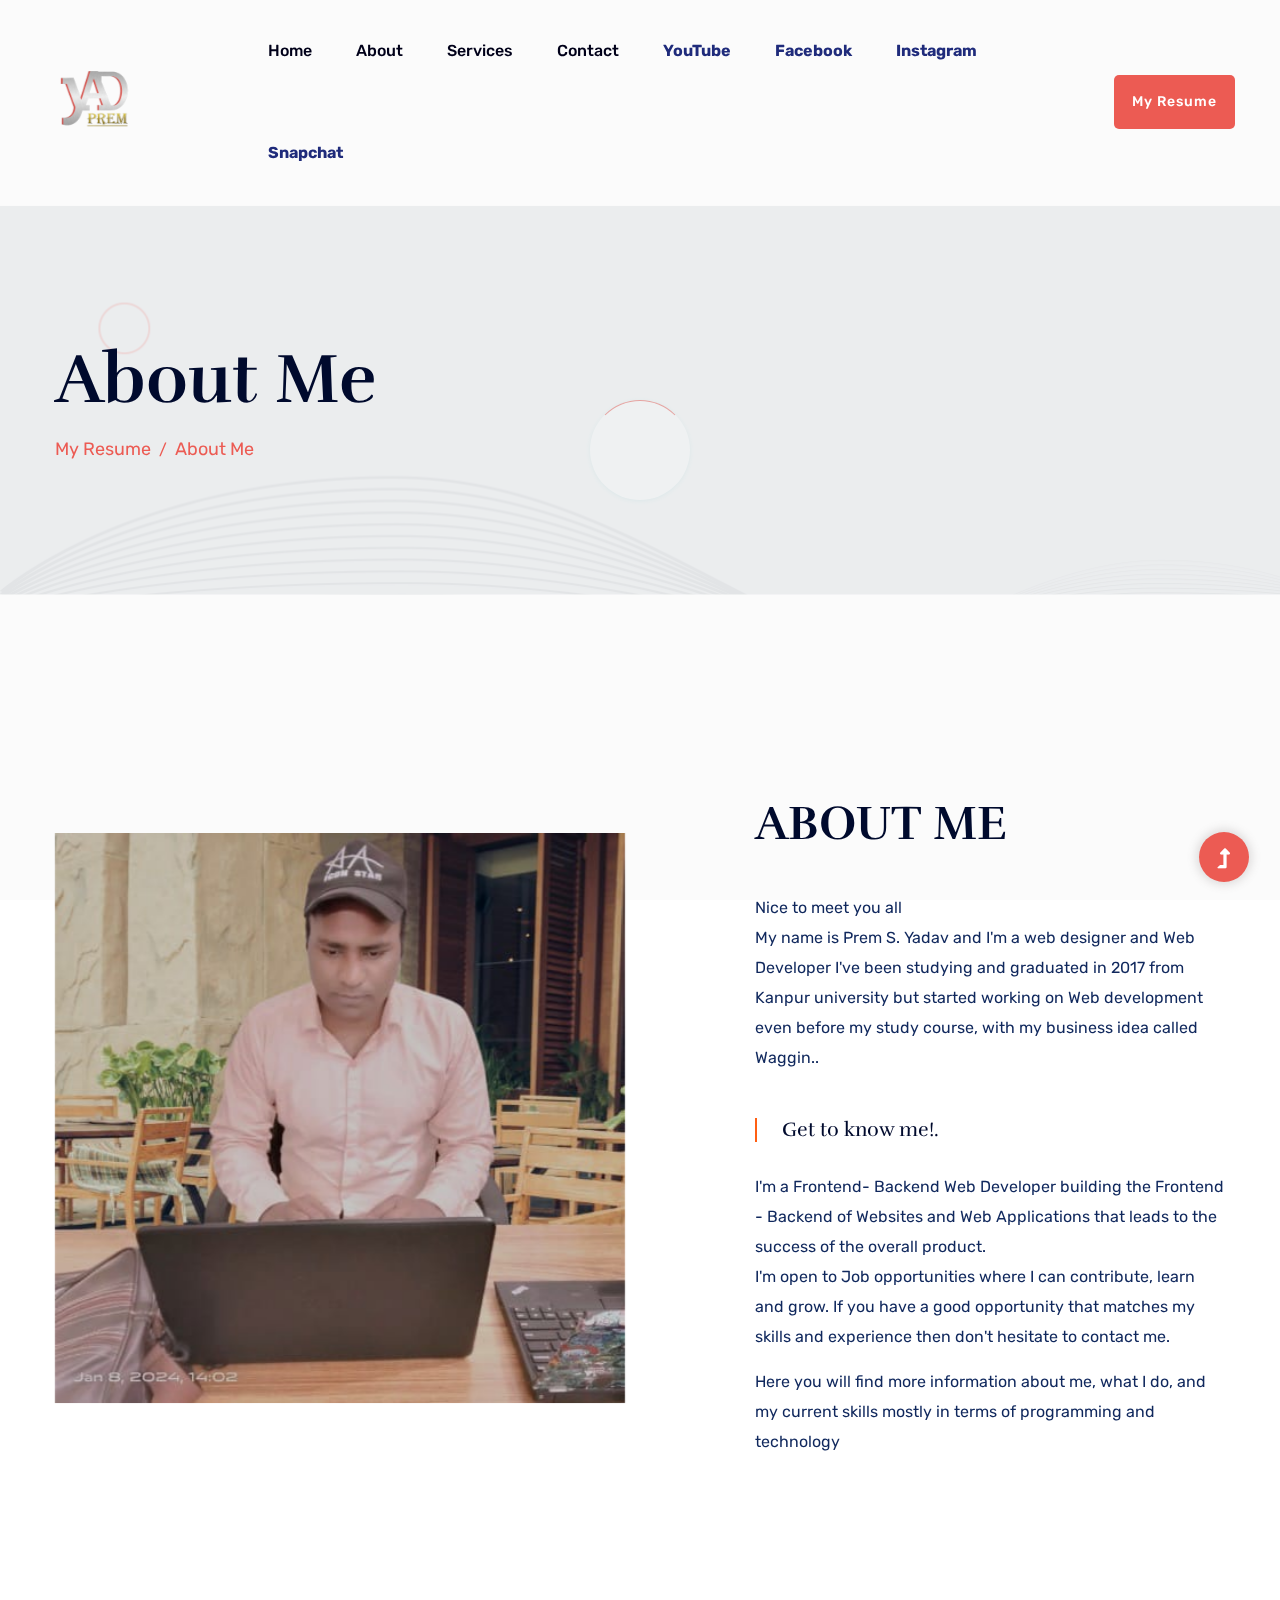
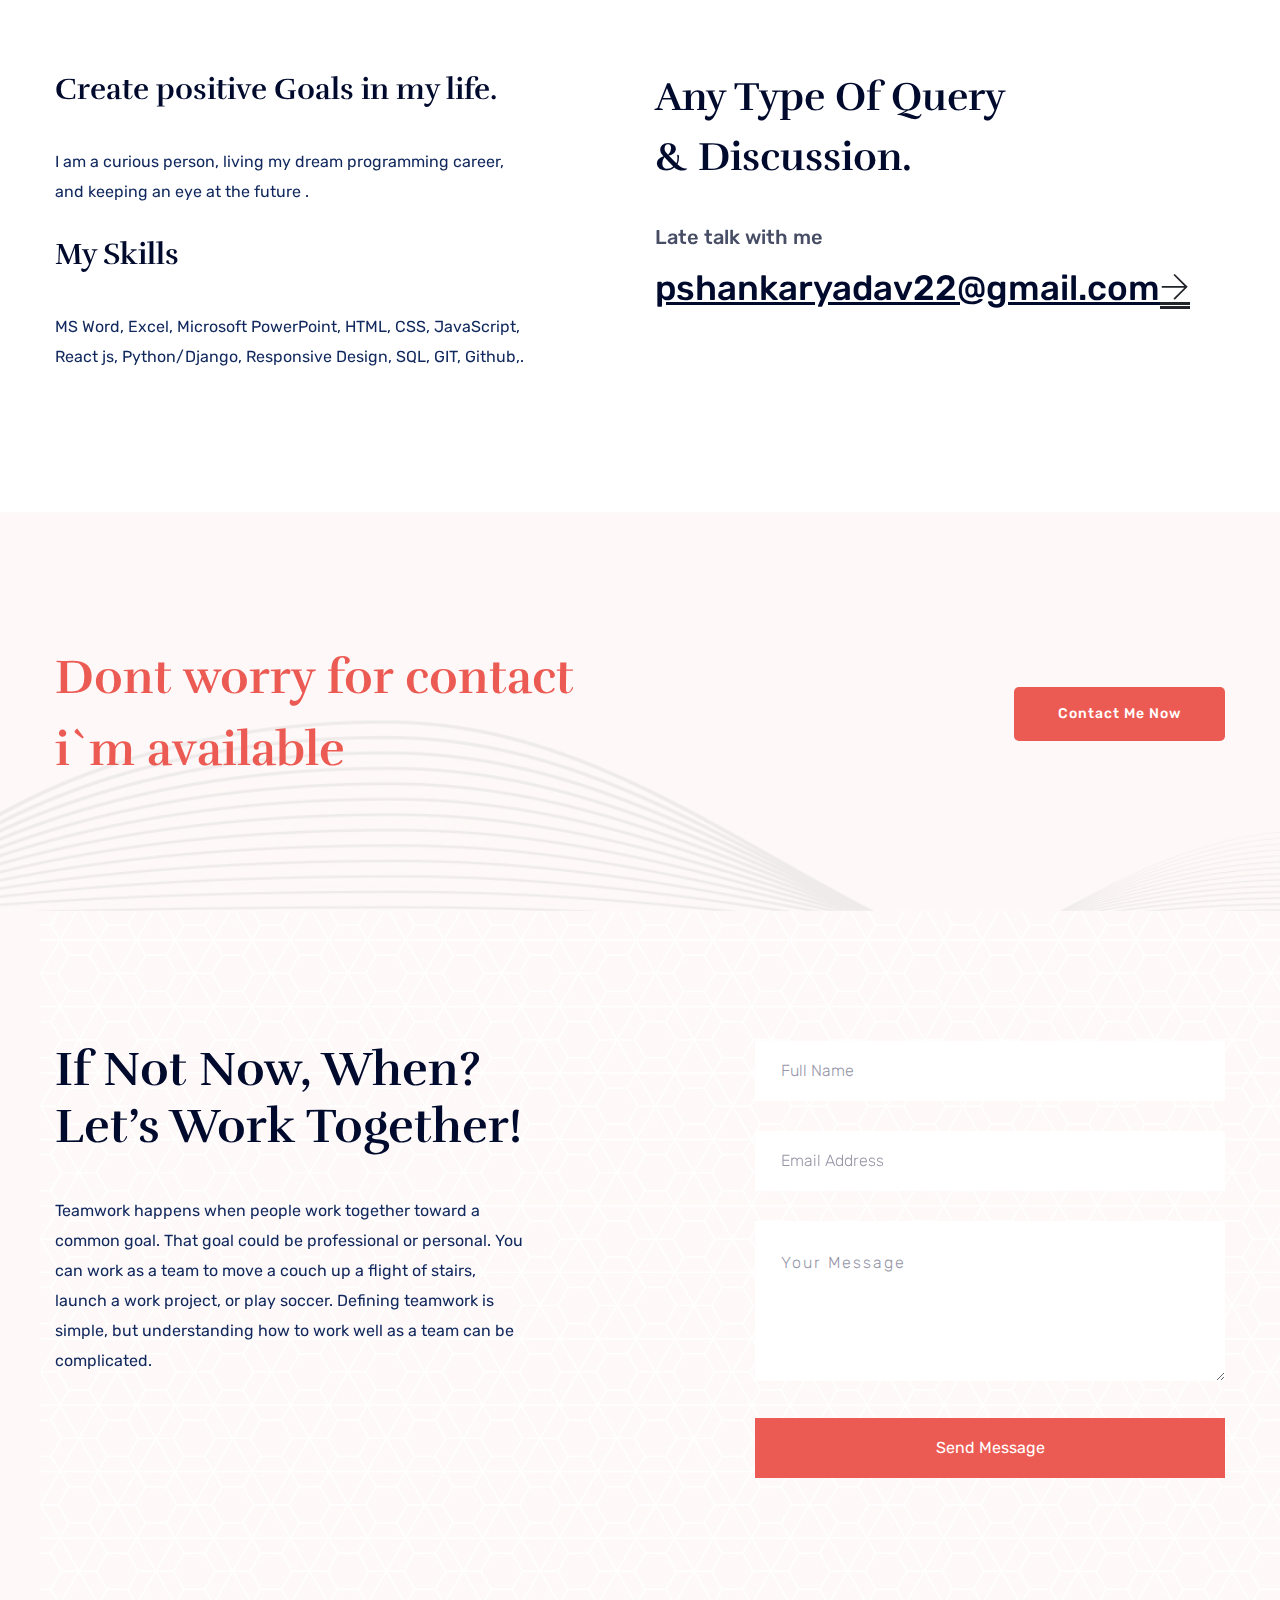
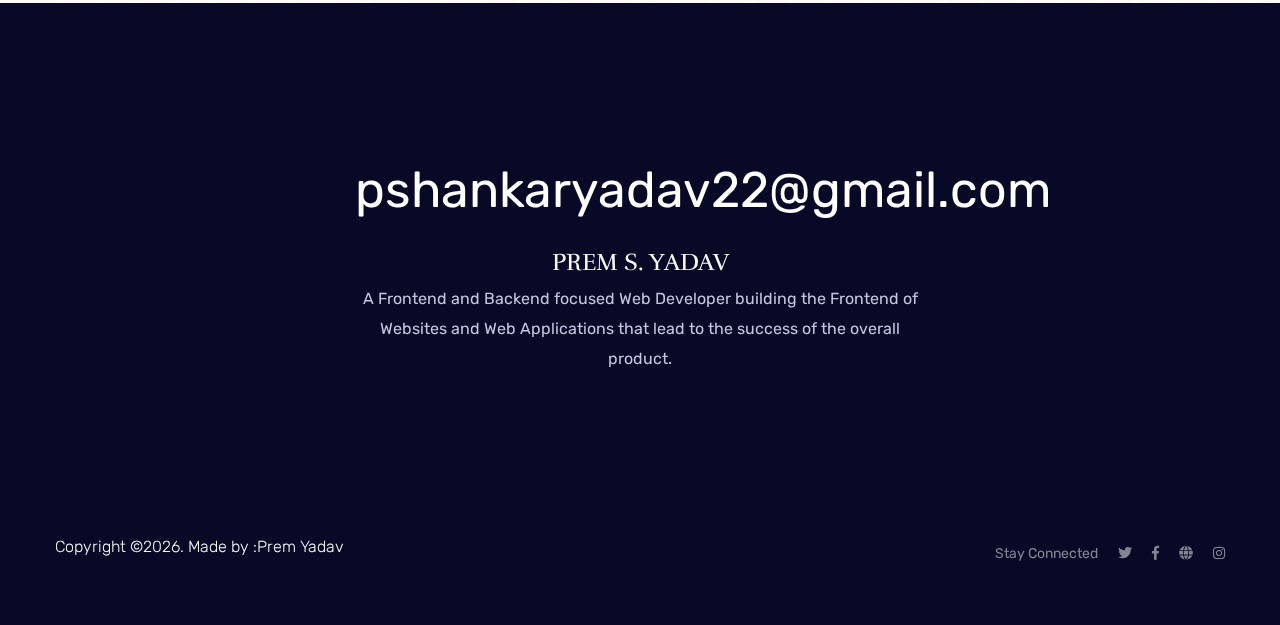
==== commit d4ae0628: "4 midified and one new file create" ====
--- a/about.html
+++ b/about.html
@@ -92,7 +92,7 @@
                                 <h2>About me</h2>
                                 <nav aria-label="breadcrumb ">
                                     <ol class="breadcrumb">
-                                    <li class="breadcrumb-item"><a href="index.html">Home</a></li>
+                                    <li class="breadcrumb-item"><a href="resume.html">My Resume</a></li>
                                     <li class="breadcrumb-item"><a href="#">About me</a></li> 
                                     </ol>
                                 </nav>
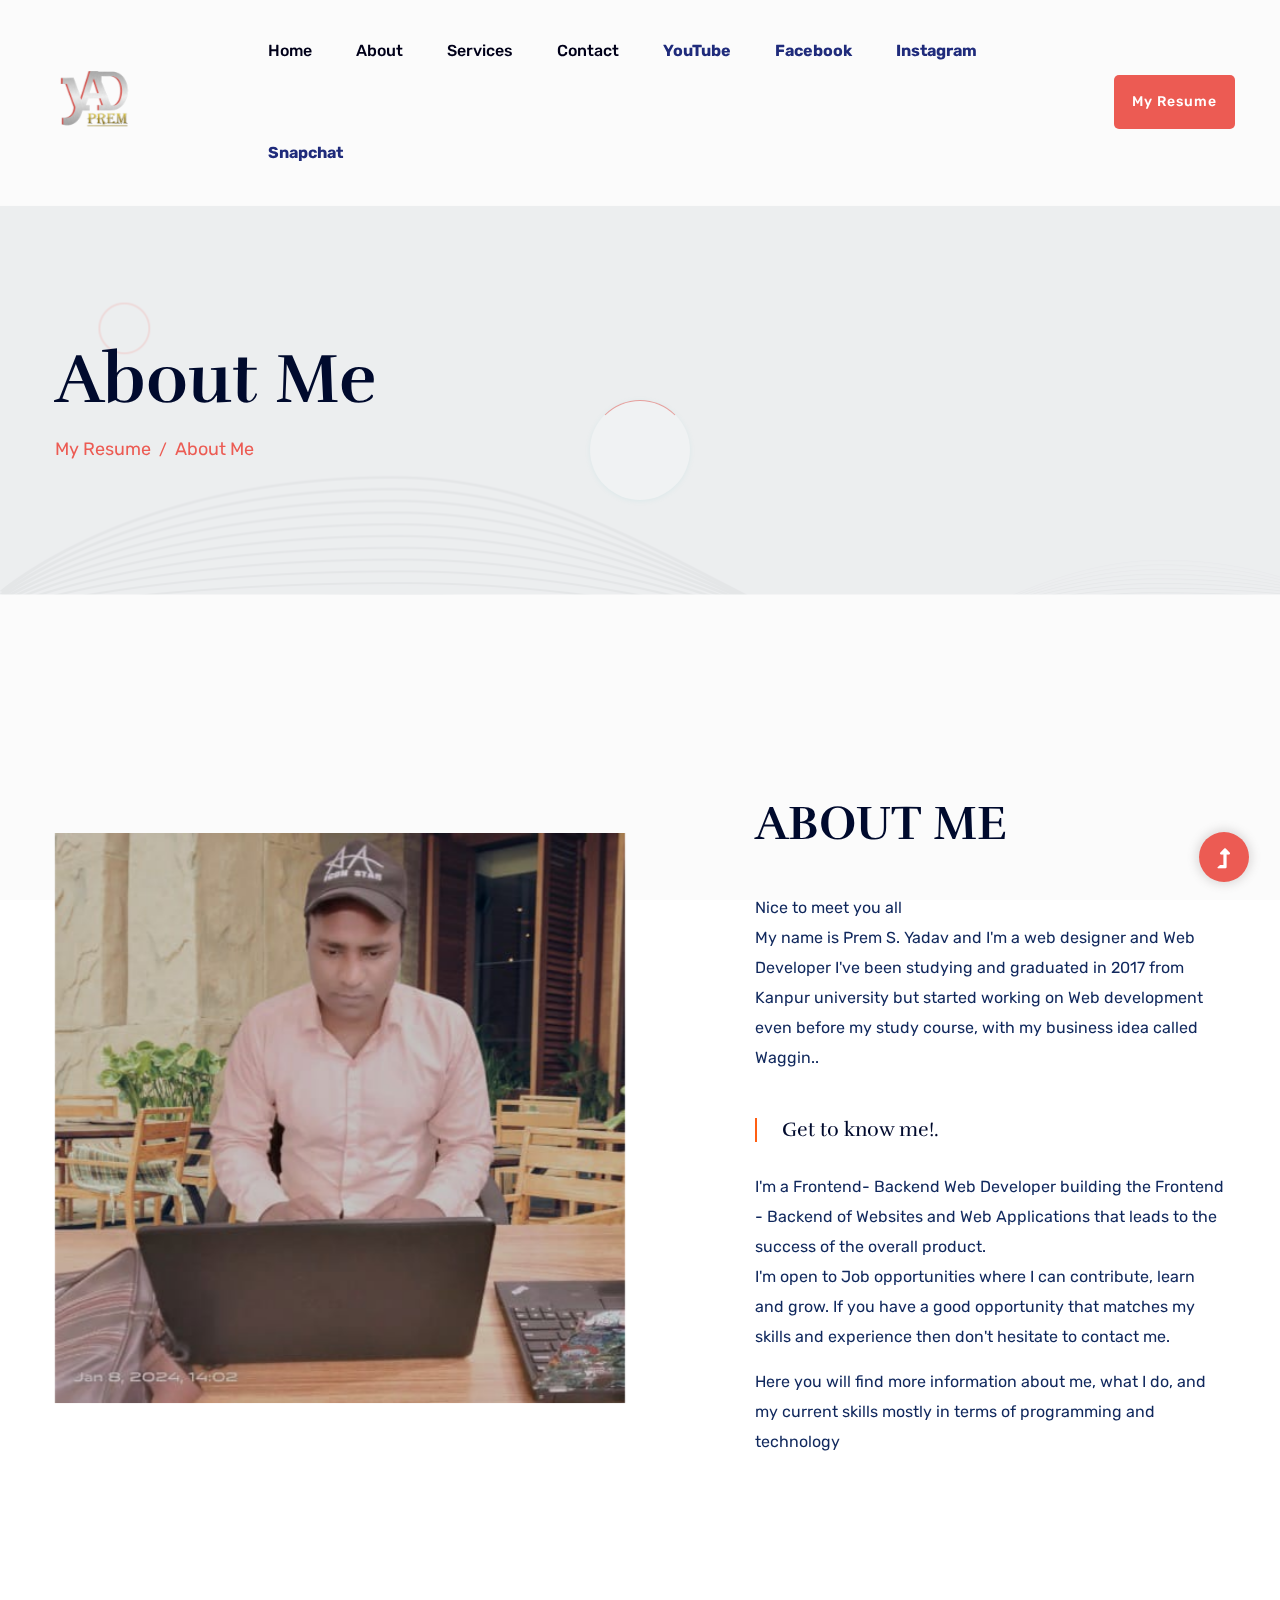
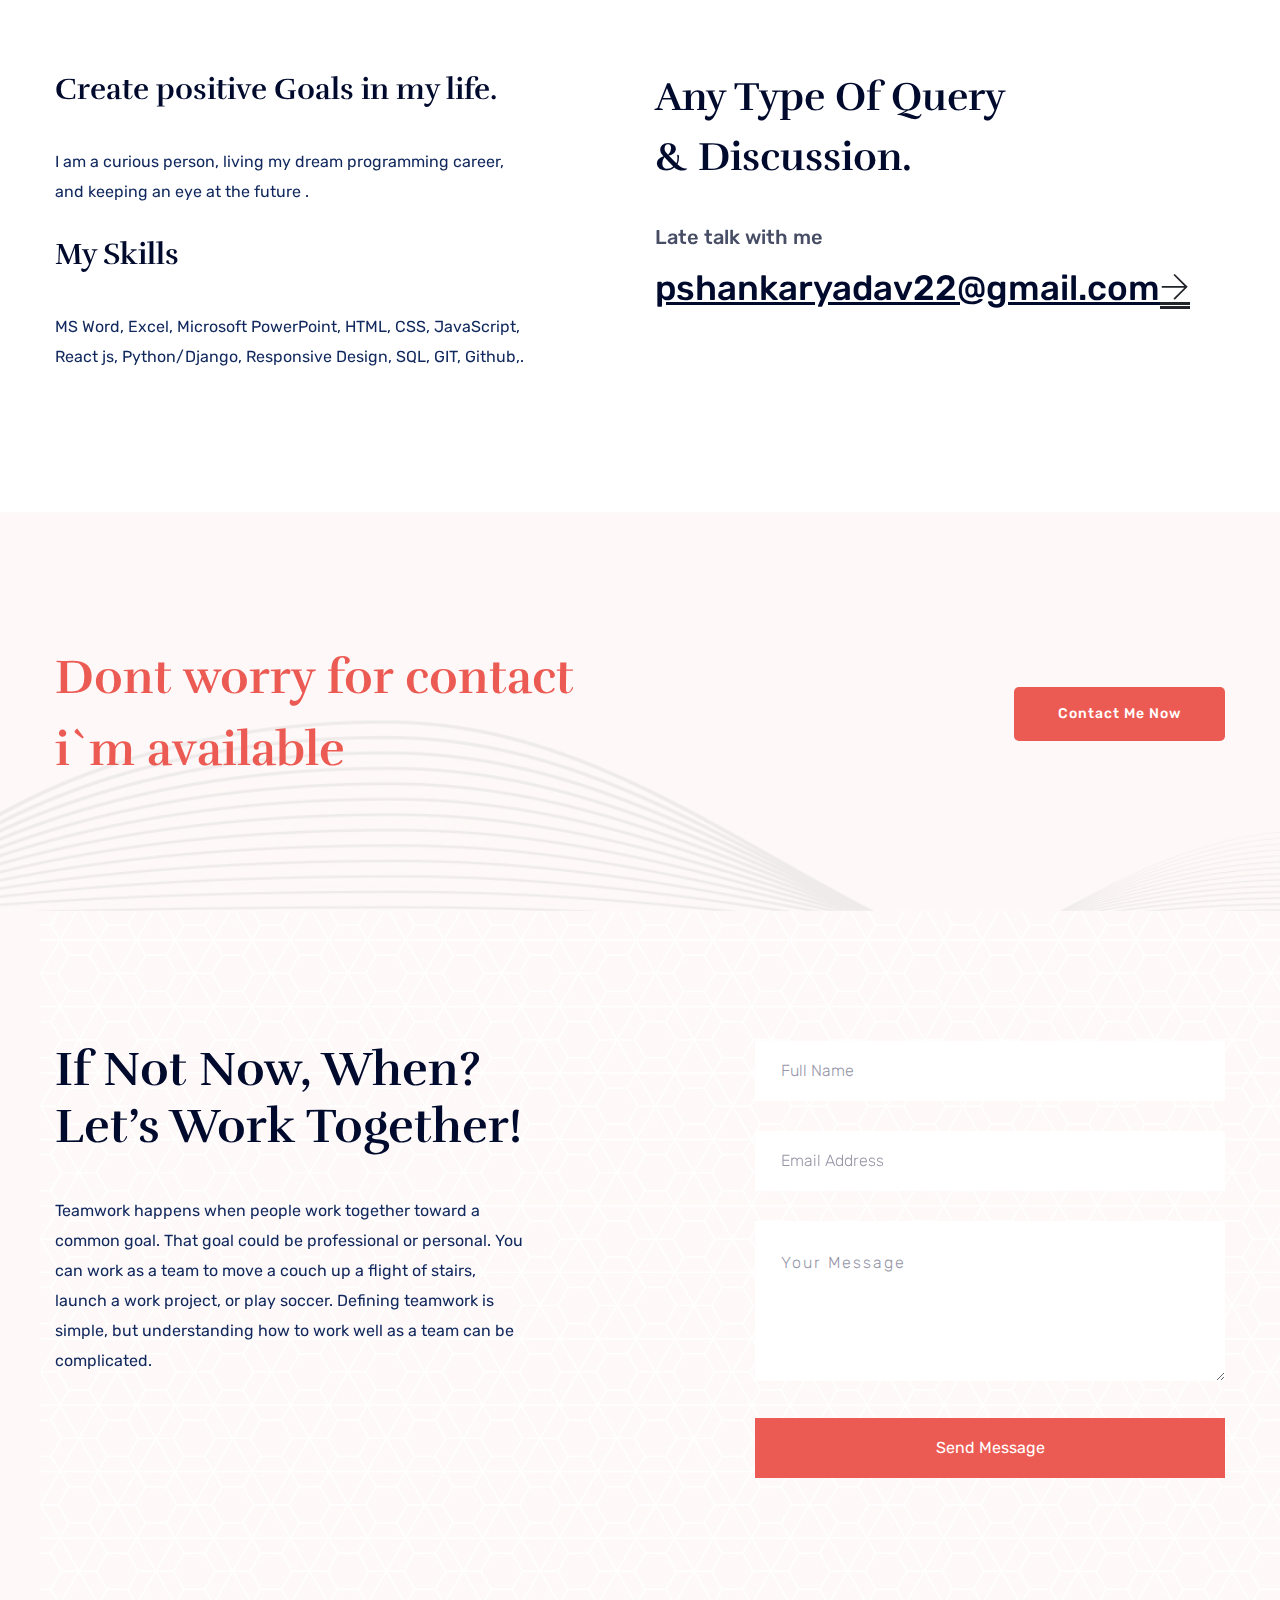
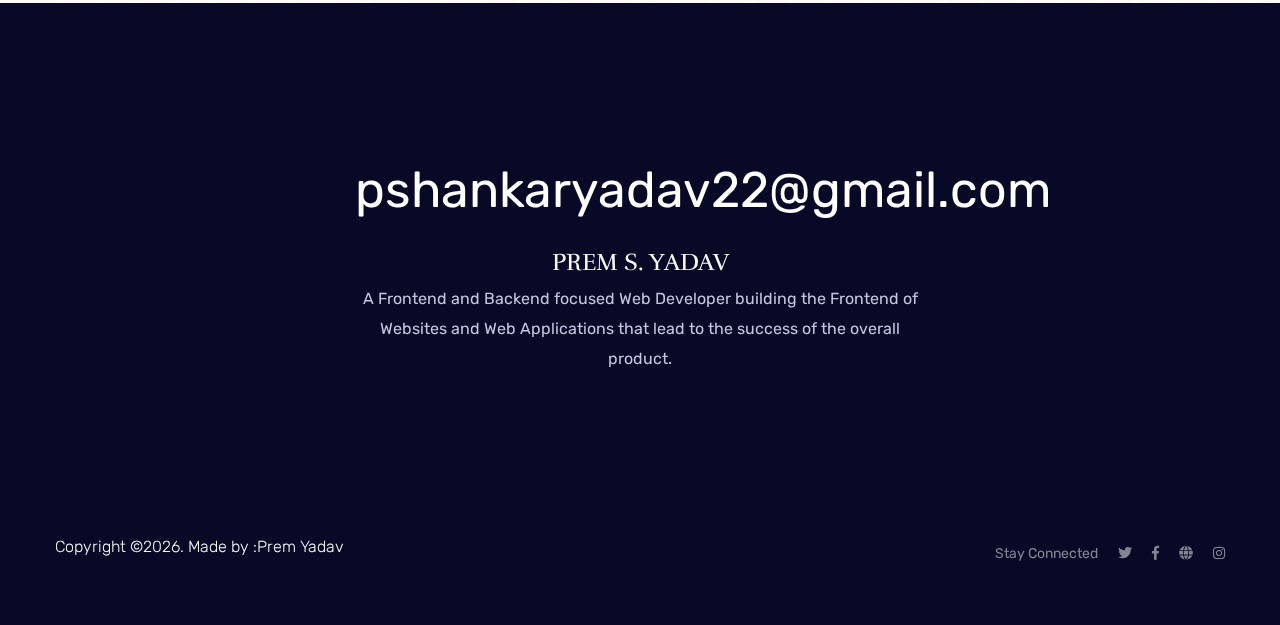
==== commit 84451287: "add instagram" ====
--- a/about.html
+++ b/about.html
@@ -60,7 +60,7 @@
                                                 <li><a href="contact.html">Contact</a></li>
                                                 <li><a href="https://youtube.com/@PremYadav-py?si=MRRaaraehz4P43P7"><b>YouTube</b></a></li>
                                                 <li><a href="https://www.facebook.com/profile.php?id=61555382610479&mibextid=9R9pXO"><b>Facebook</b></a></li>
-                                                <li><a href="https://www.instagram.com/reel/C1lYxbCSLI7/?utm_source=ig_web_button_share_sheet&igsh=MzRlODBiNWFlZA=="><b>Instagram</b></a></li>
+                                                <li><a href="instagram.com/prem_blogger_"><b>Instagram</b></a></li>
                                                 <li><a href="https://www.snapchat.com/add/premdeveloper57?share_id=yxV-kZdUsak&locale=en-US"><b>Snapchat</b></a></li>
                                             </ul>
                                         </nav>
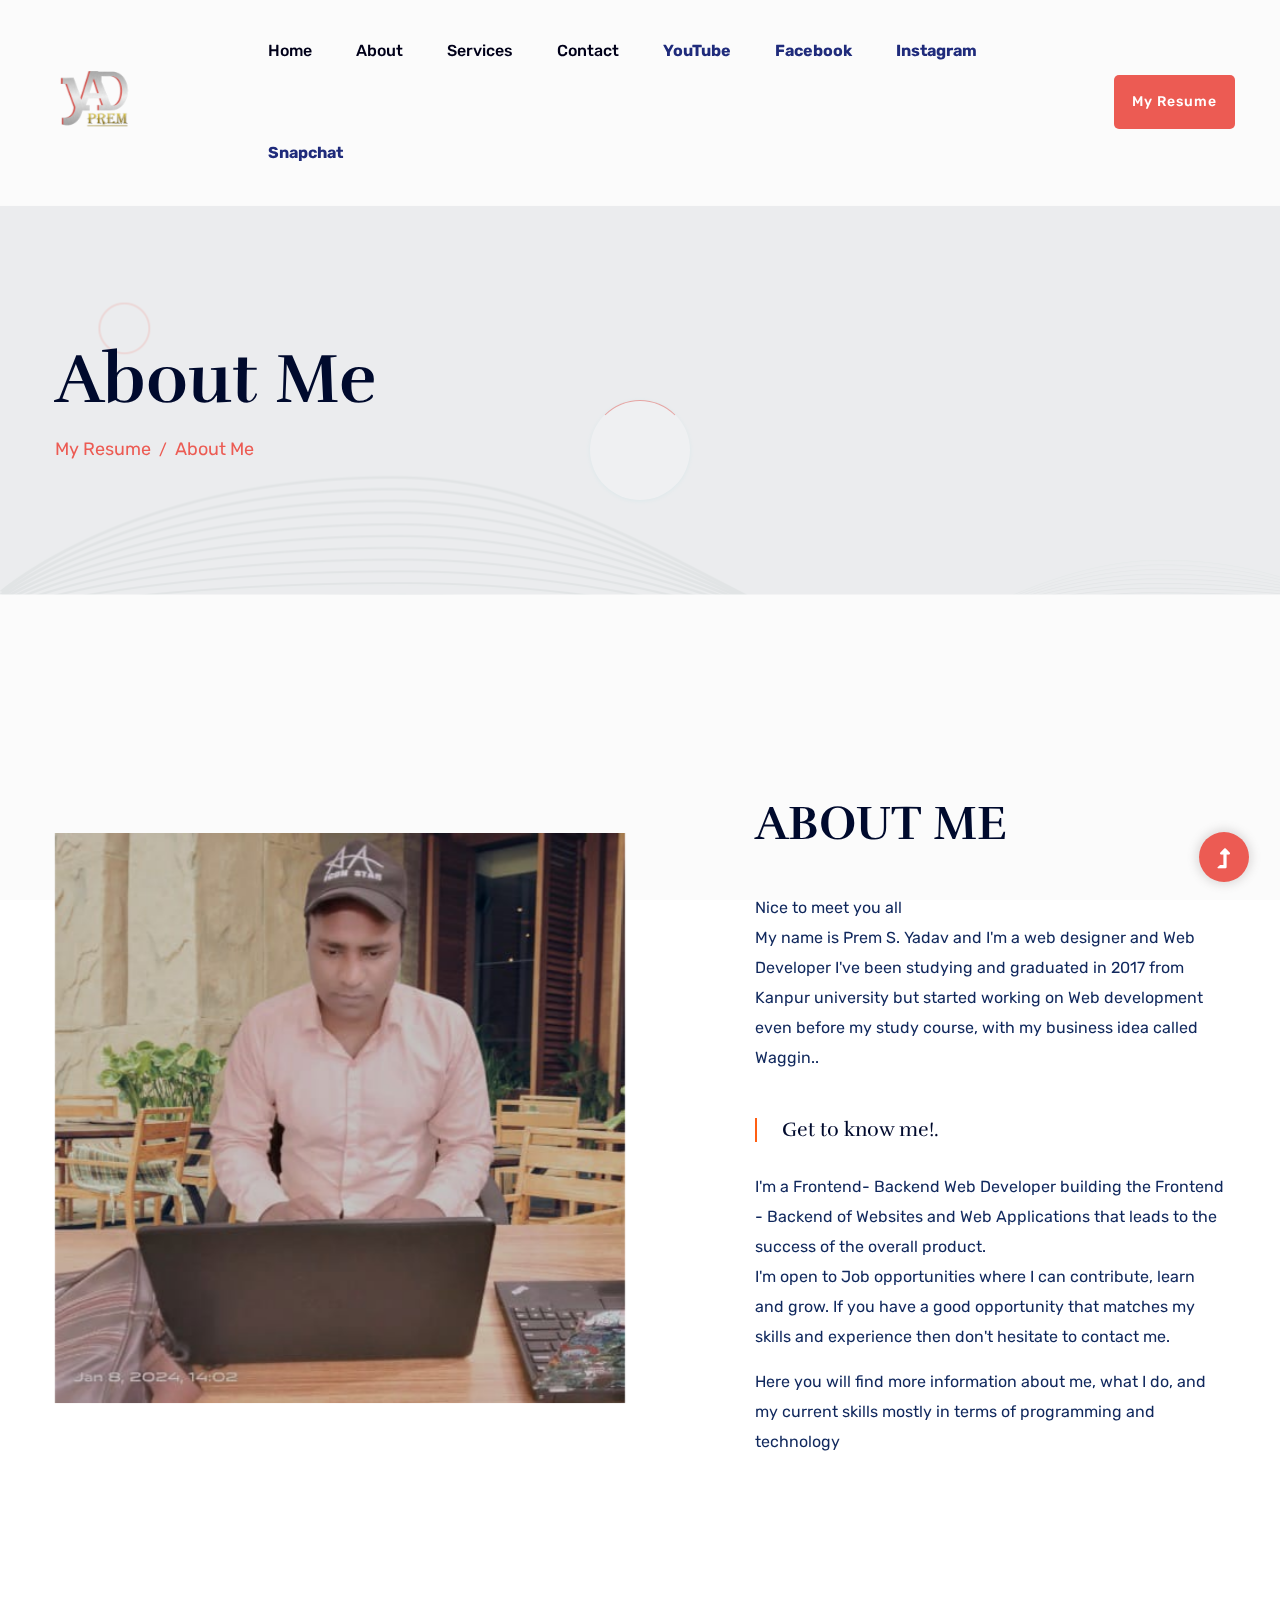
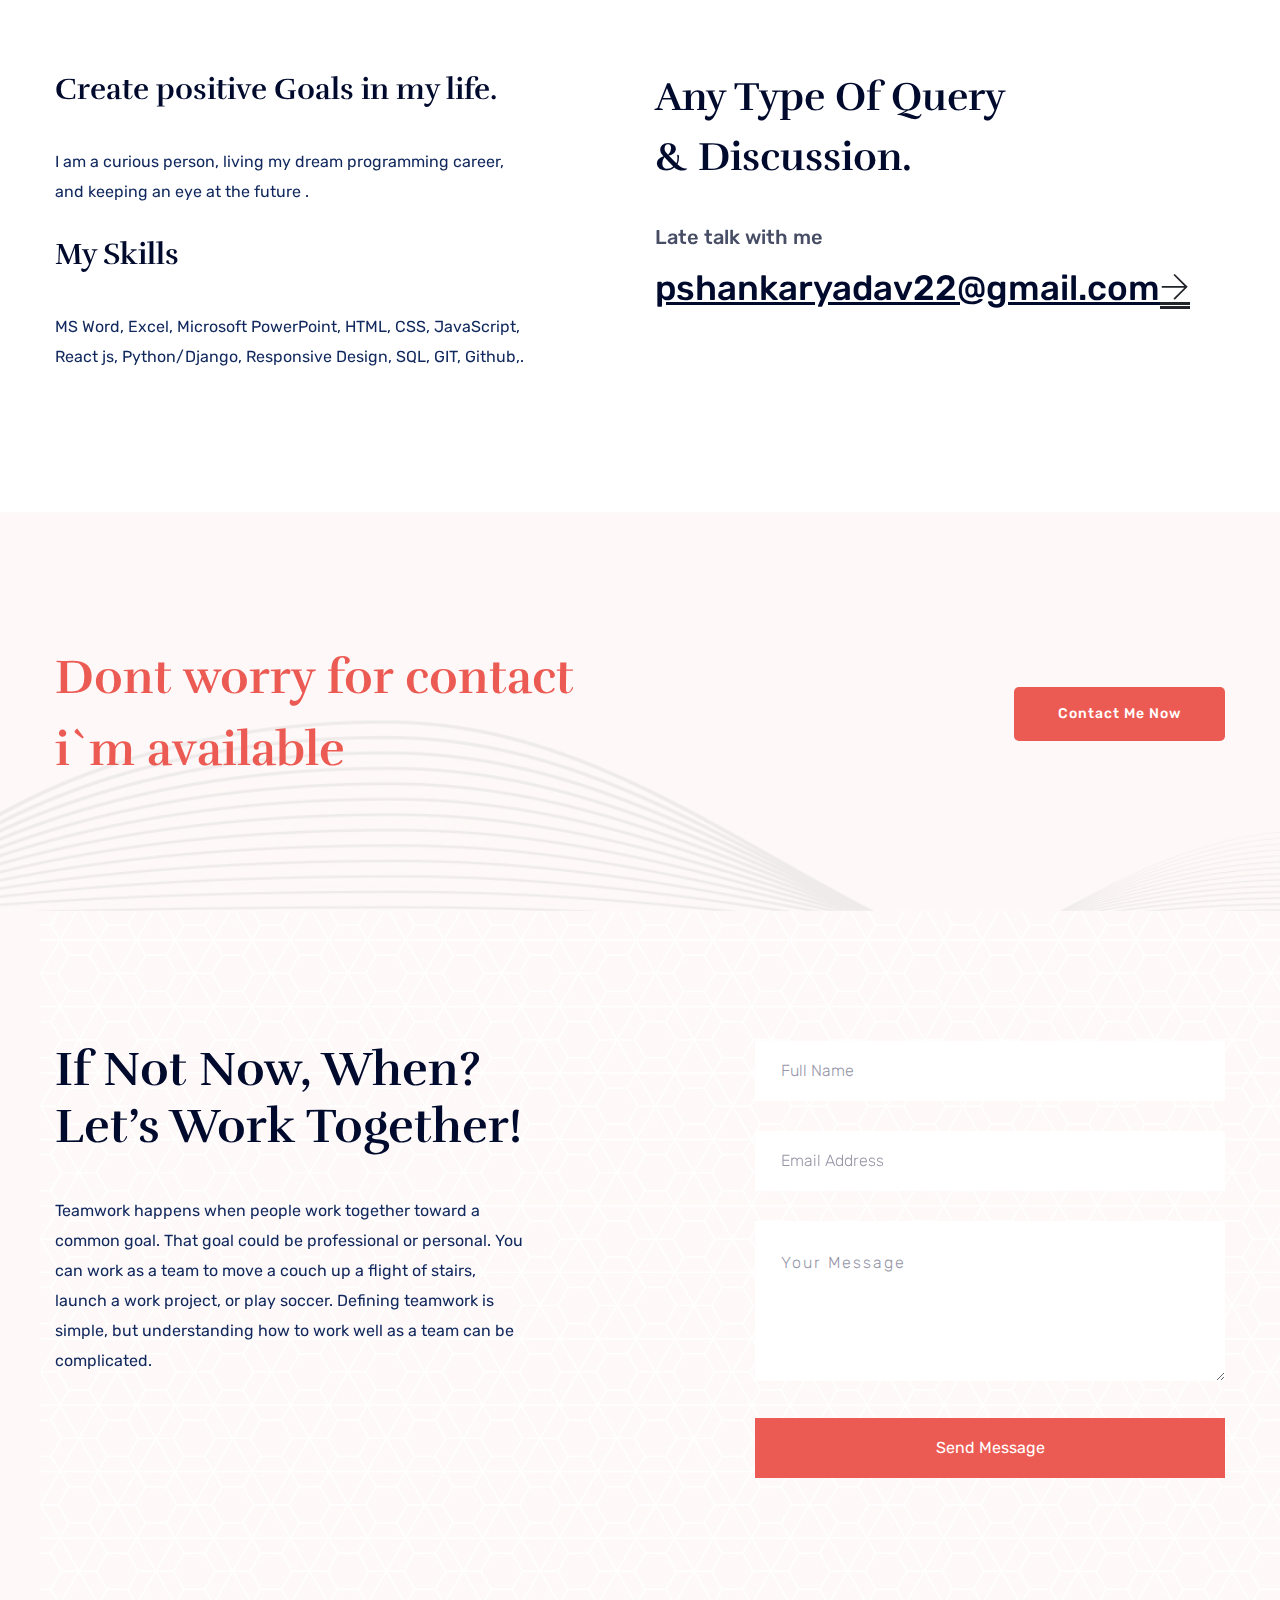
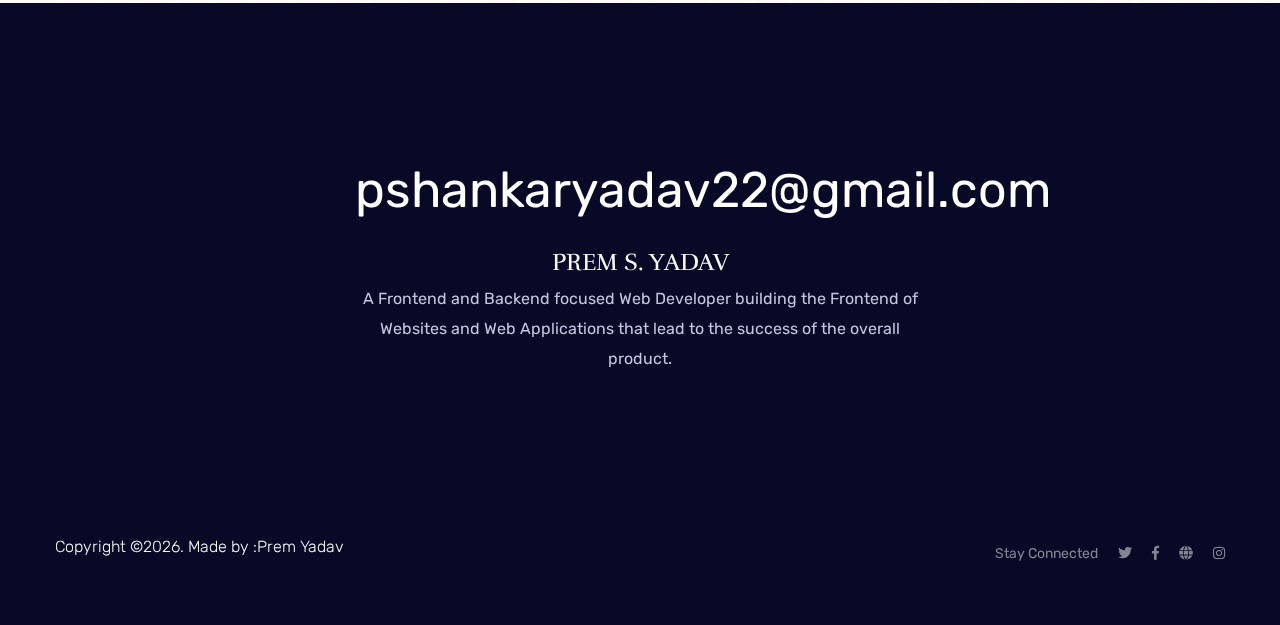
==== commit 14f30f7b: "add instagram link second mathods" ====
--- a/about.html
+++ b/about.html
@@ -60,7 +60,7 @@
                                                 <li><a href="contact.html">Contact</a></li>
                                                 <li><a href="https://youtube.com/@PremYadav-py?si=MRRaaraehz4P43P7"><b>YouTube</b></a></li>
                                                 <li><a href="https://www.facebook.com/profile.php?id=61555382610479&mibextid=9R9pXO"><b>Facebook</b></a></li>
-                                                <li><a href="instagram.com/prem_blogger_"><b>Instagram</b></a></li>
+                                                <li><a href="https://www.instagram.com/prem_blogger_?igsh=NWQ0ZmpvYmlzcWs2"><b>Instagram</b></a></li>
                                                 <li><a href="https://www.snapchat.com/add/premdeveloper57?share_id=yxV-kZdUsak&locale=en-US"><b>Snapchat</b></a></li>
                                             </ul>
                                         </nav>
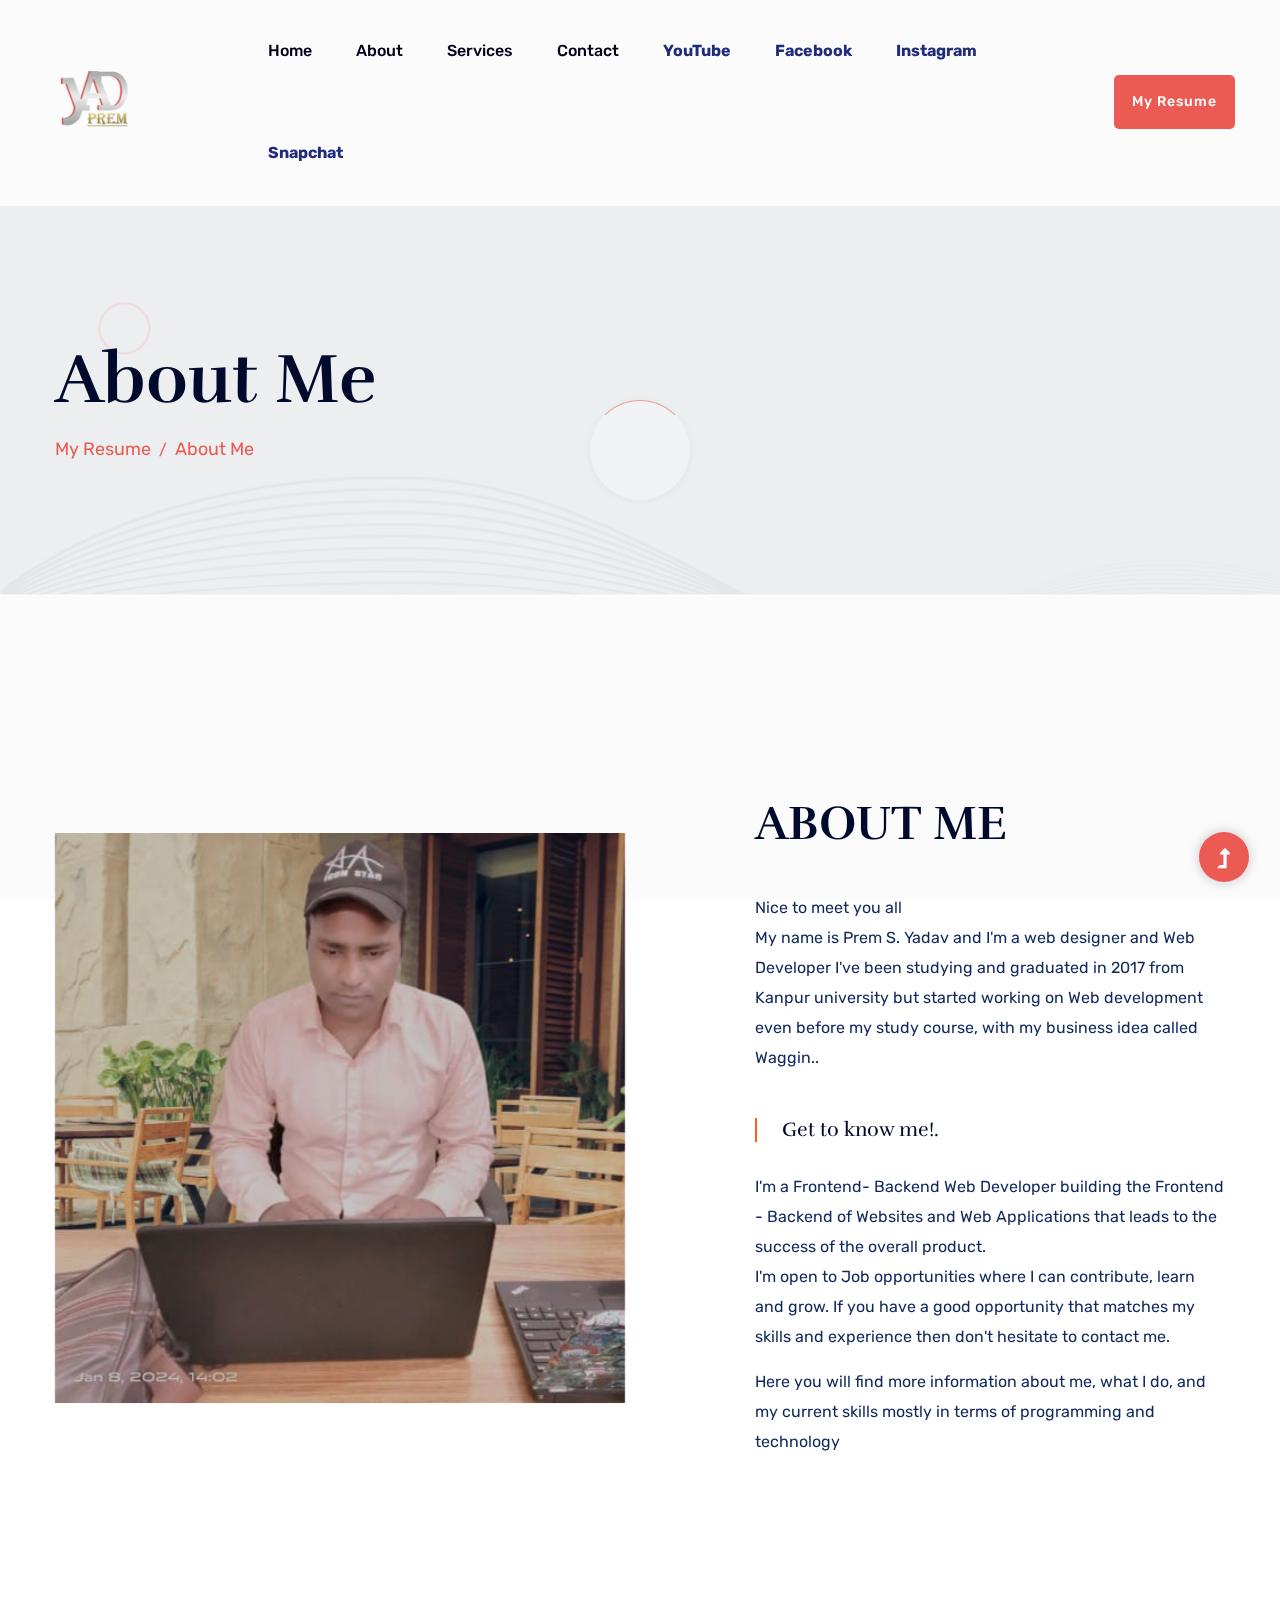
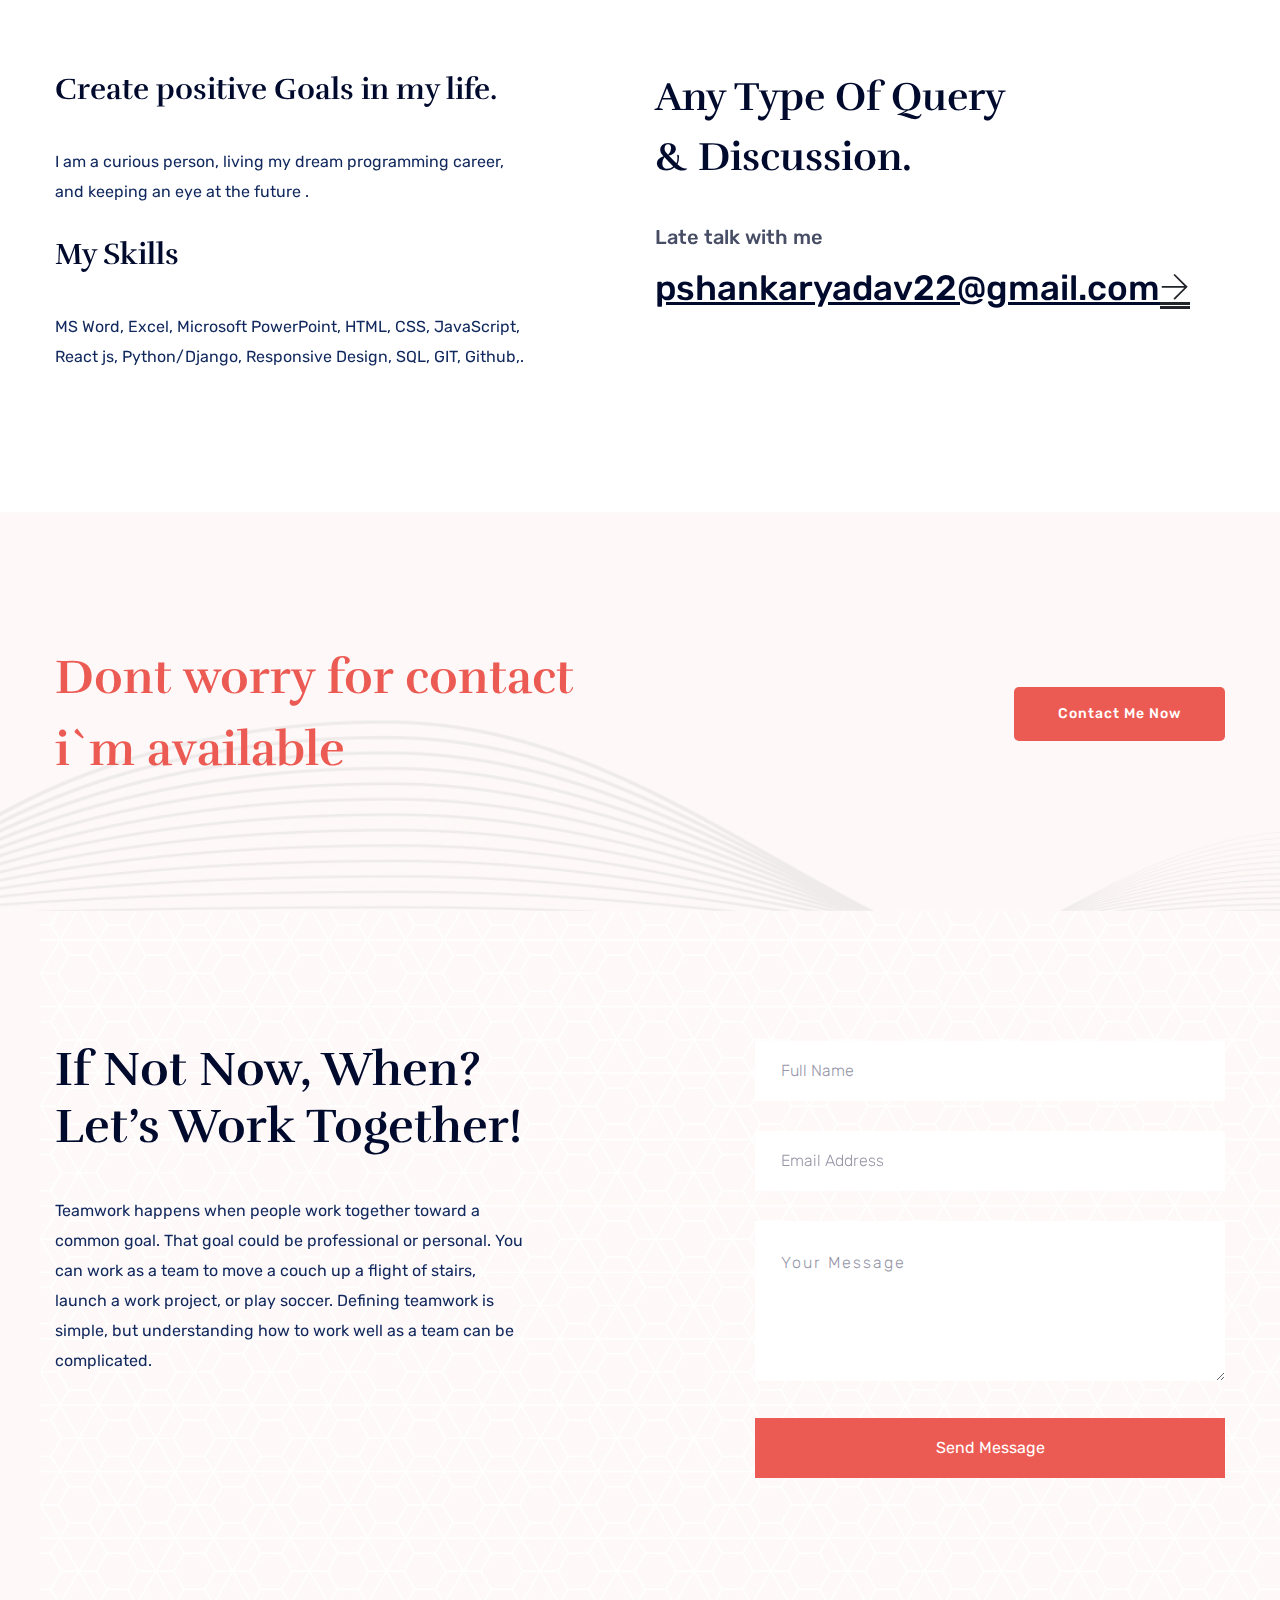
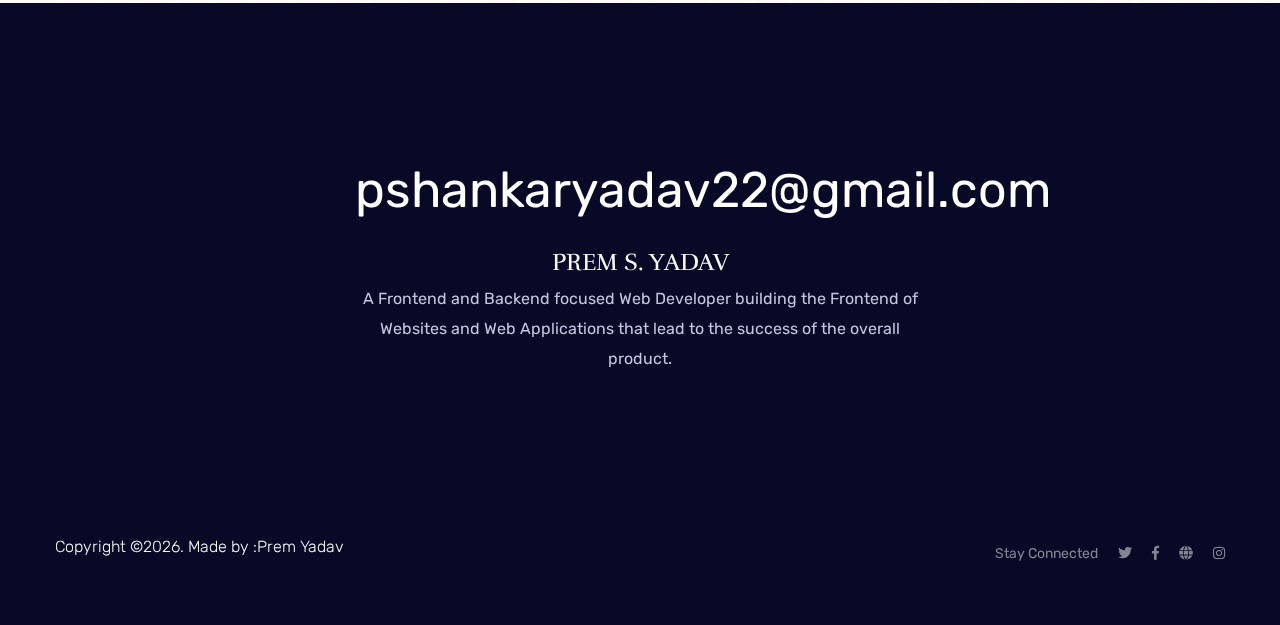
==== commit d7256544: "chengig all fils" ====
--- a/about.html
+++ b/about.html
@@ -3,7 +3,7 @@
     <head>
         <meta charset="utf-8">
         <meta http-equiv="x-ua-compatible" content="ie=edge">
-        <title>Personal HTML-5 Template </title>
+        <title>about</title>
         <meta name="description" content="">
         <meta name="viewport" content="width=device-width, initial-scale=1">
         <link rel="manifest" href="site.webmanifest">
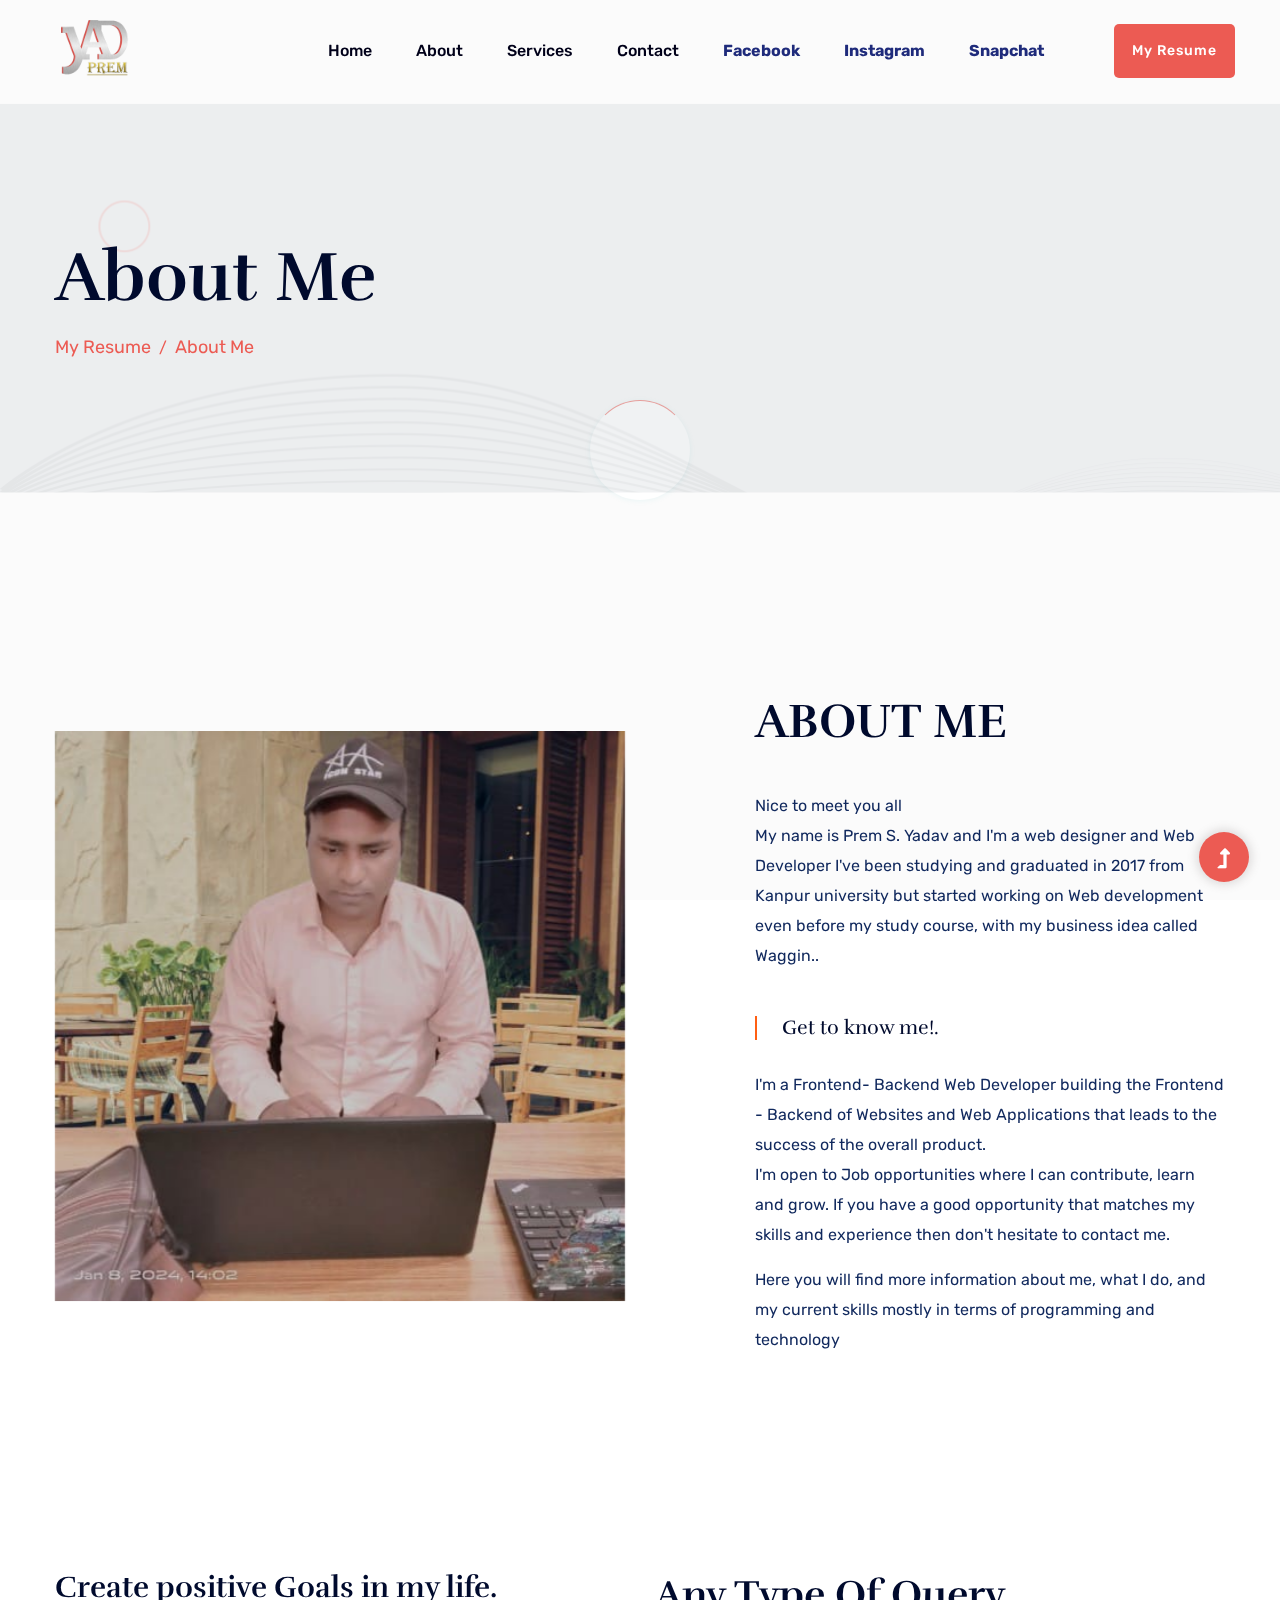
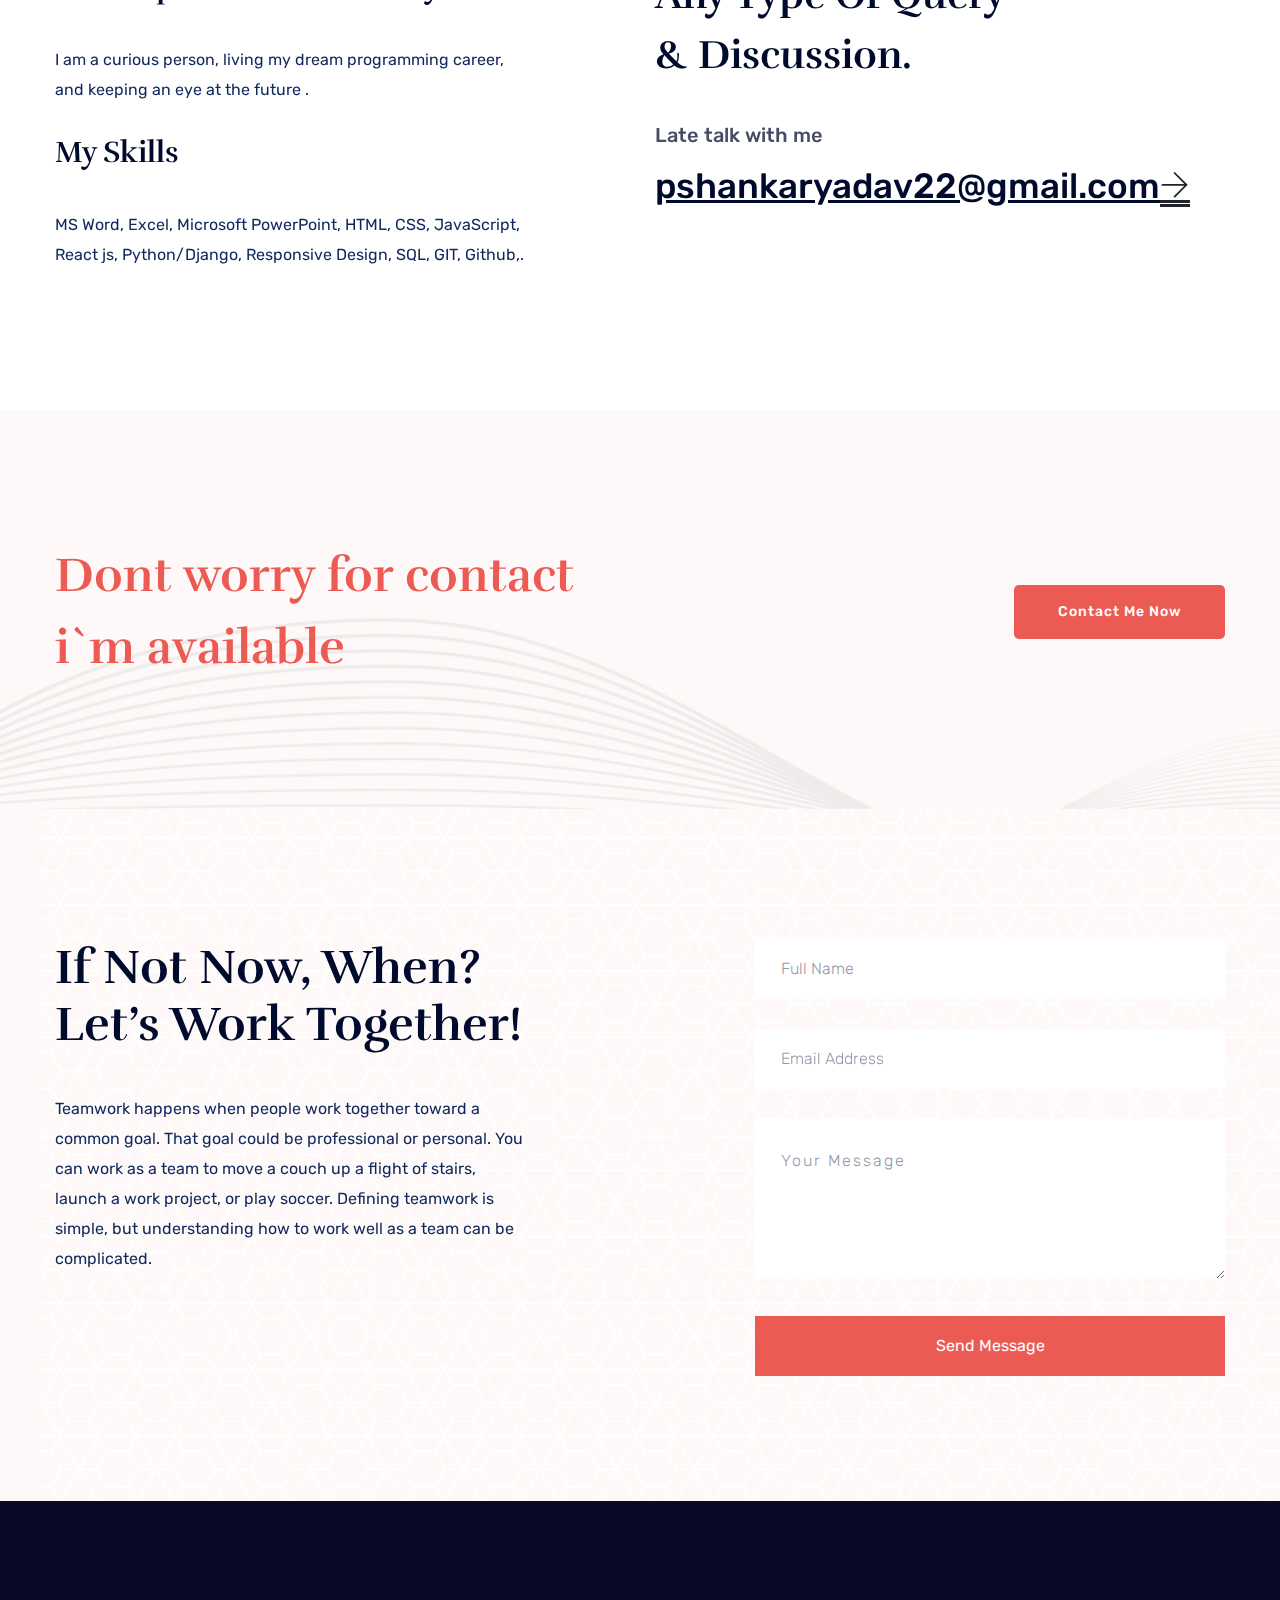
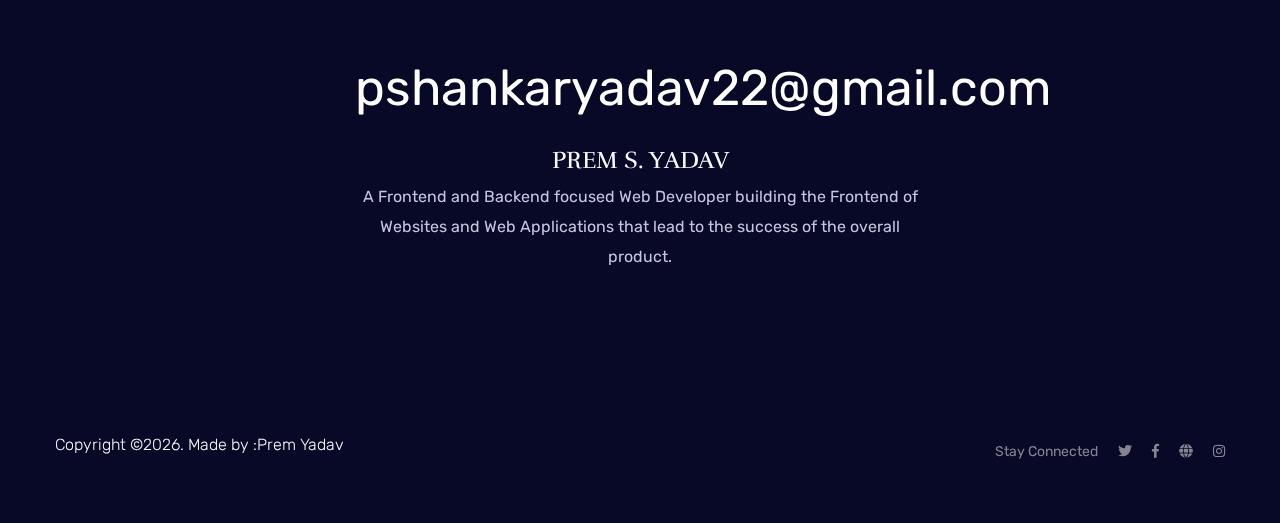
==== commit 072569a4: "some chenging" ====
--- a/about.html
+++ b/about.html
@@ -58,7 +58,7 @@
                                                 <li><a href="about.html">About</a></li>
                                                 <li><a href="services.html">Services</a></li>
                                                 <li><a href="contact.html">Contact</a></li>
-                                                <li><a href="https://youtube.com/@PremYadav-py?si=MRRaaraehz4P43P7"><b>YouTube</b></a></li>
+                                               
                                                 <li><a href="https://www.facebook.com/profile.php?id=61555382610479&mibextid=9R9pXO"><b>Facebook</b></a></li>
                                                 <li><a href="https://www.instagram.com/prem_blogger_?igsh=NWQ0ZmpvYmlzcWs2"><b>Instagram</b></a></li>
                                                 <li><a href="https://www.snapchat.com/add/premdeveloper57?share_id=yxV-kZdUsak&locale=en-US"><b>Snapchat</b></a></li>
